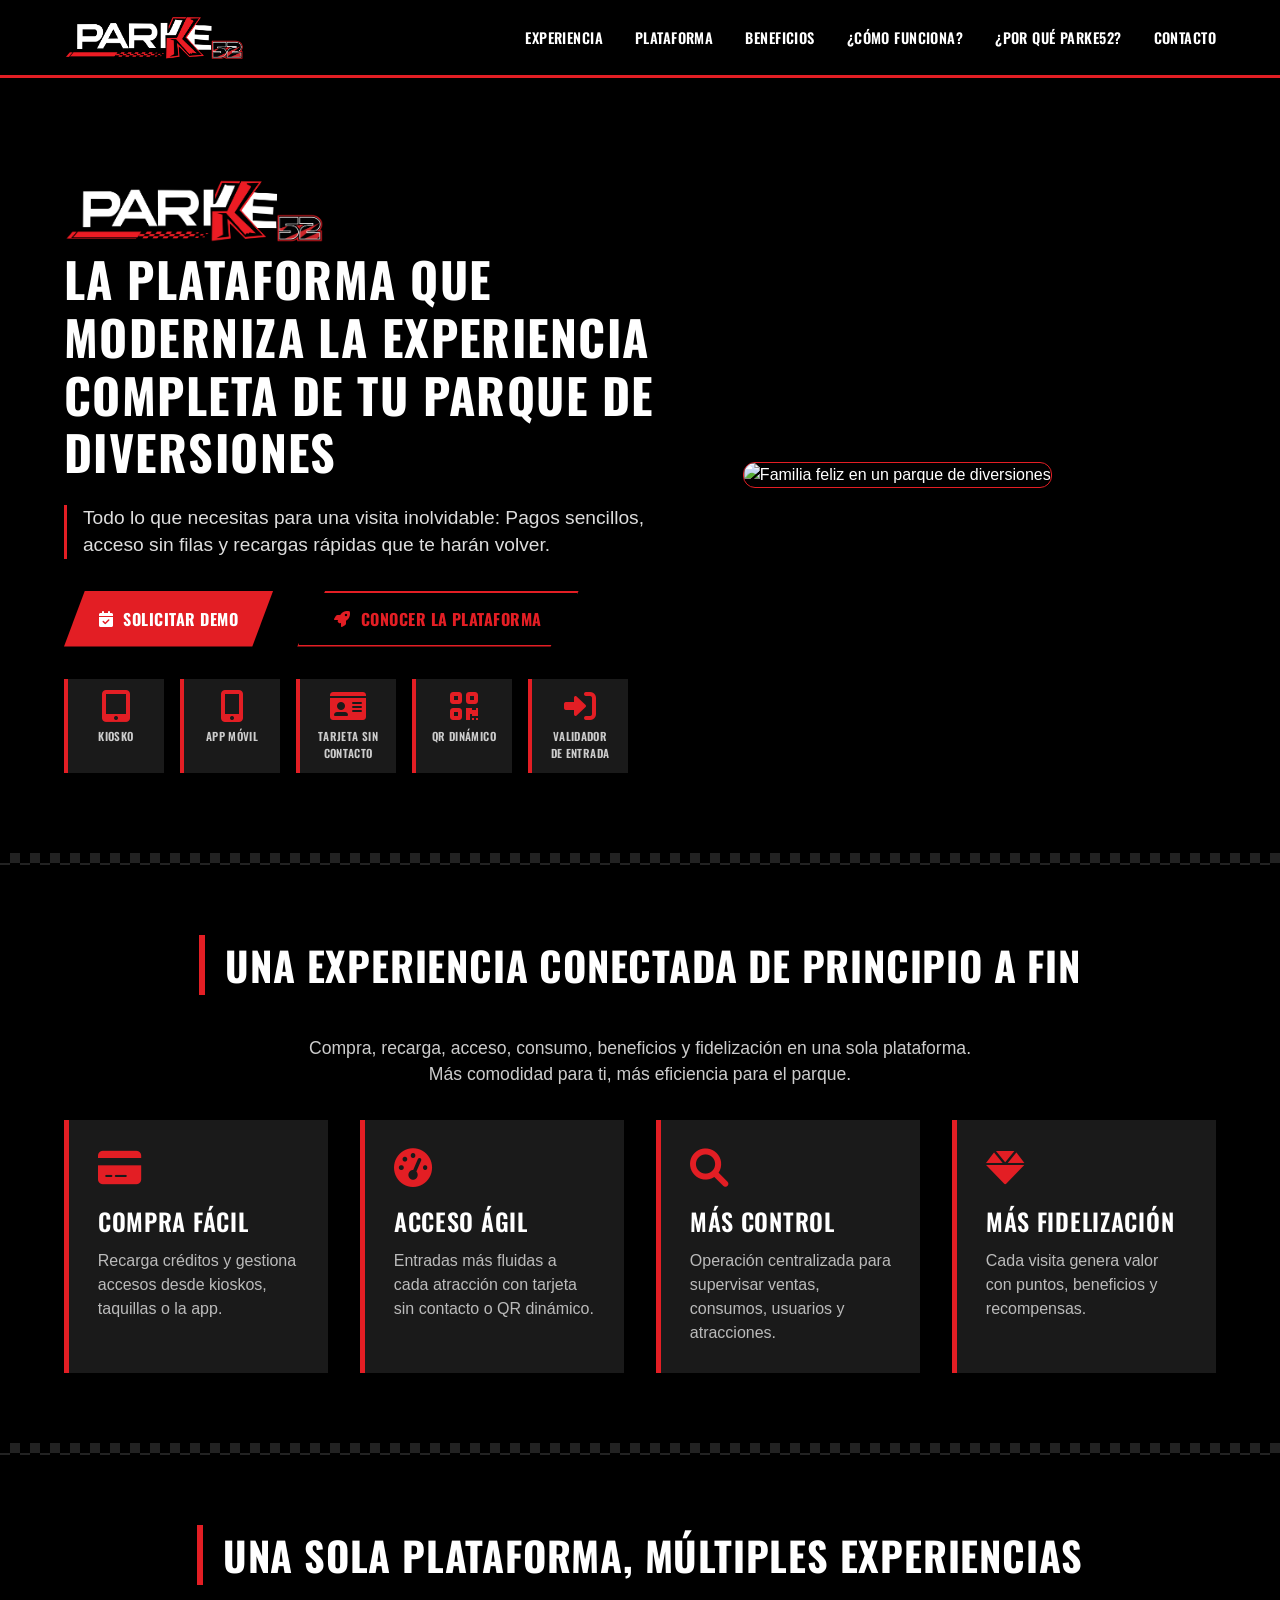
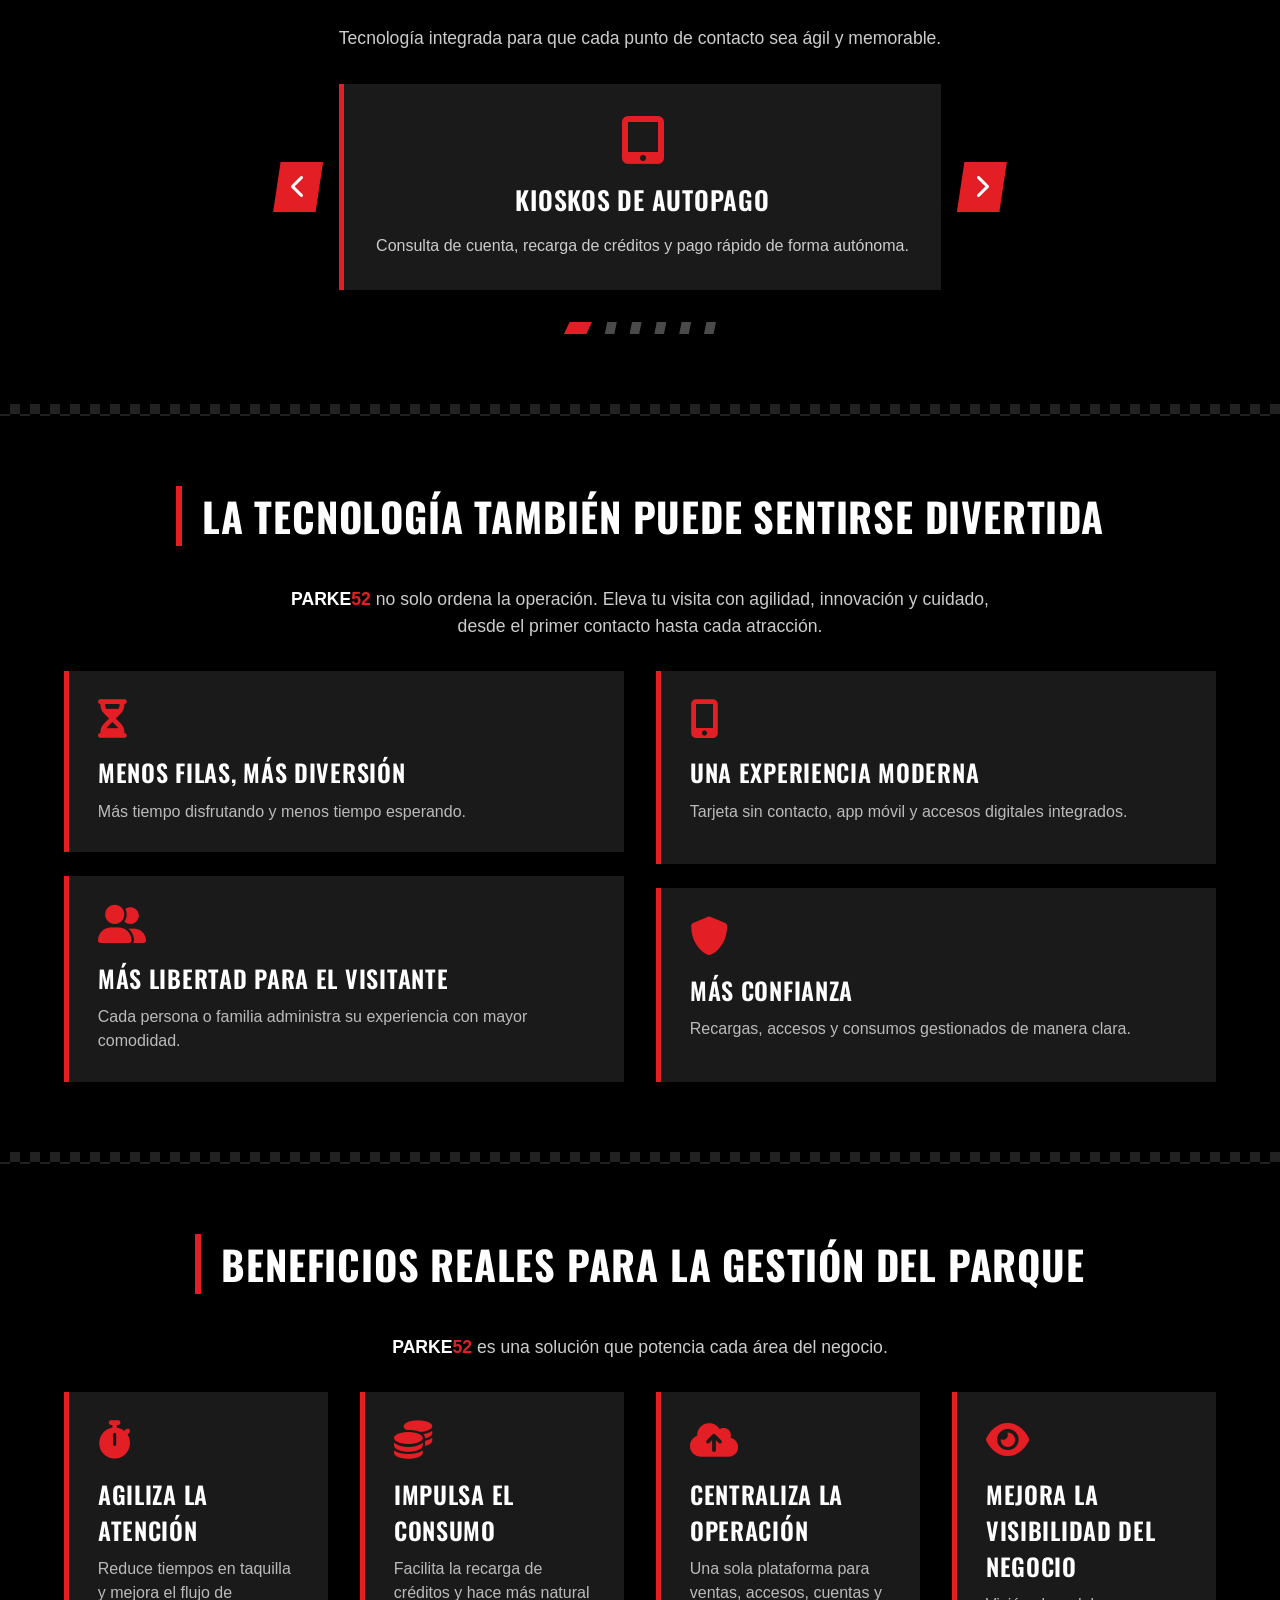
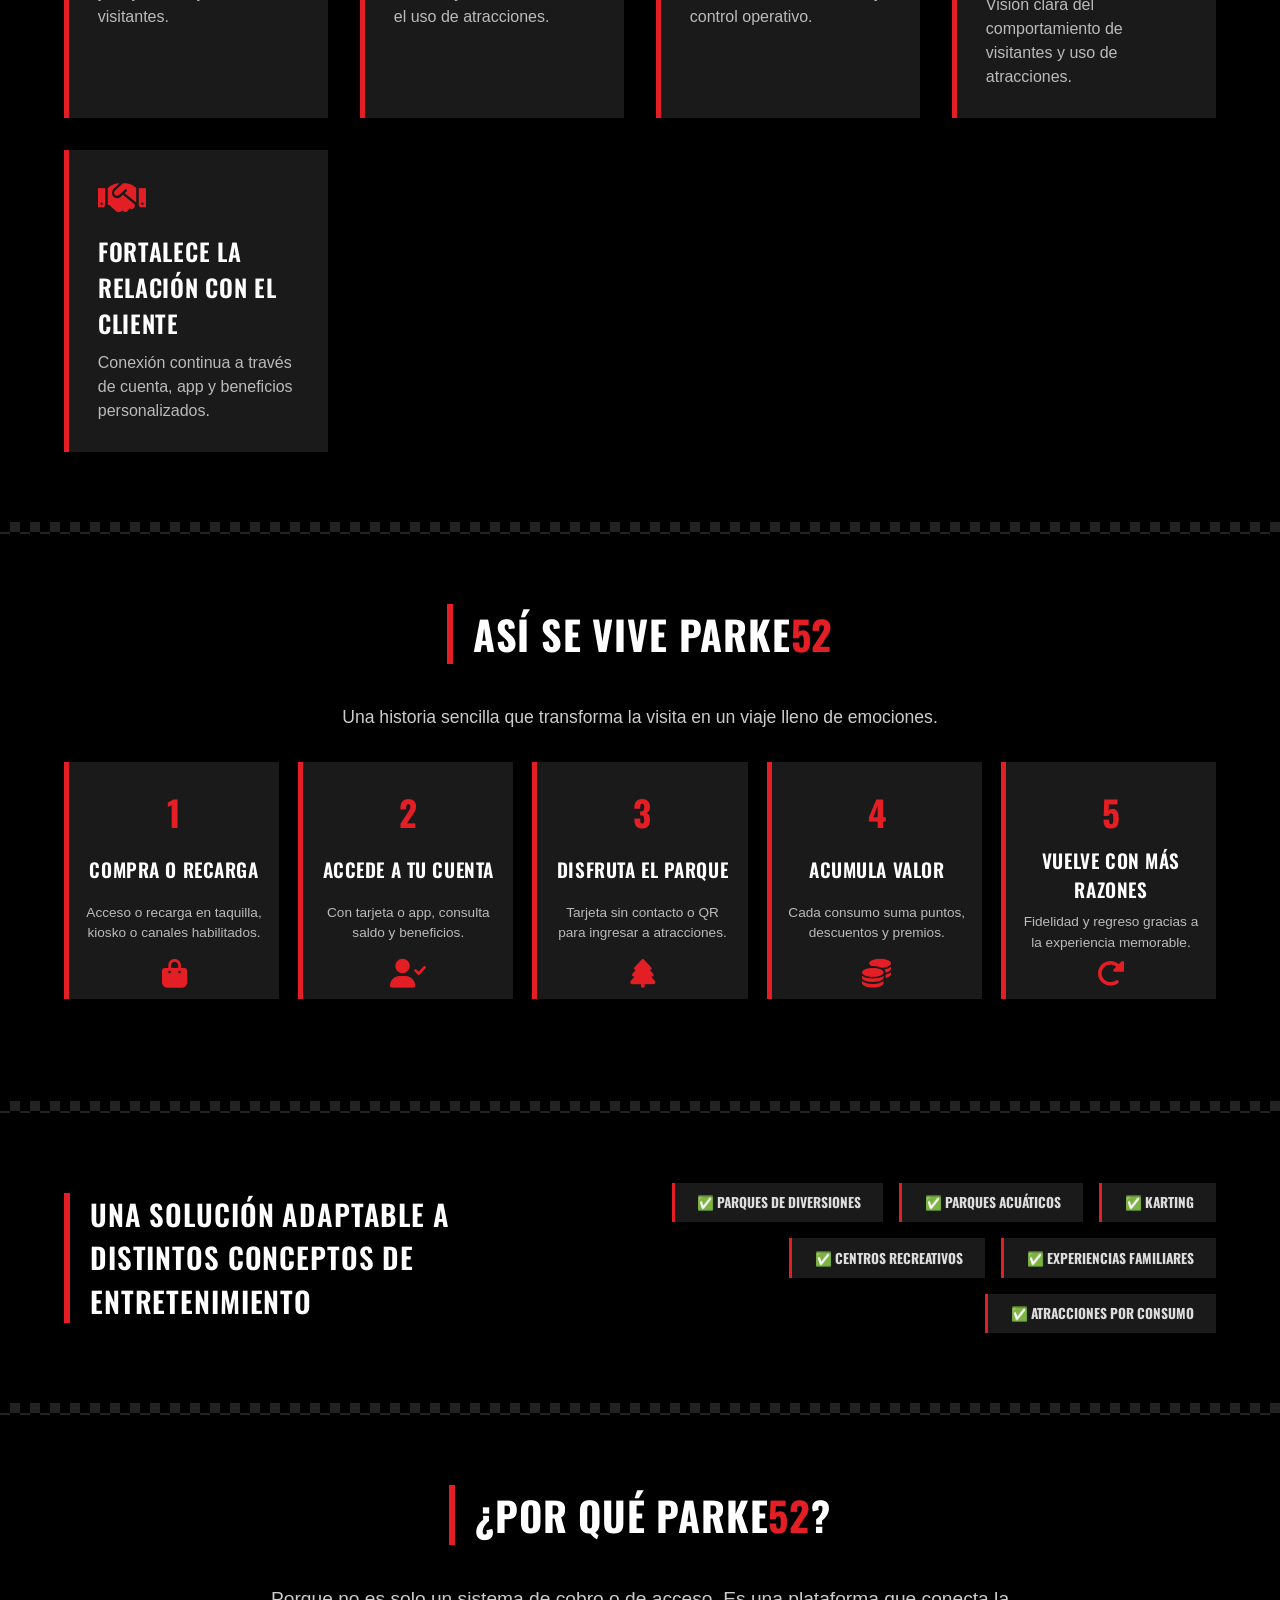
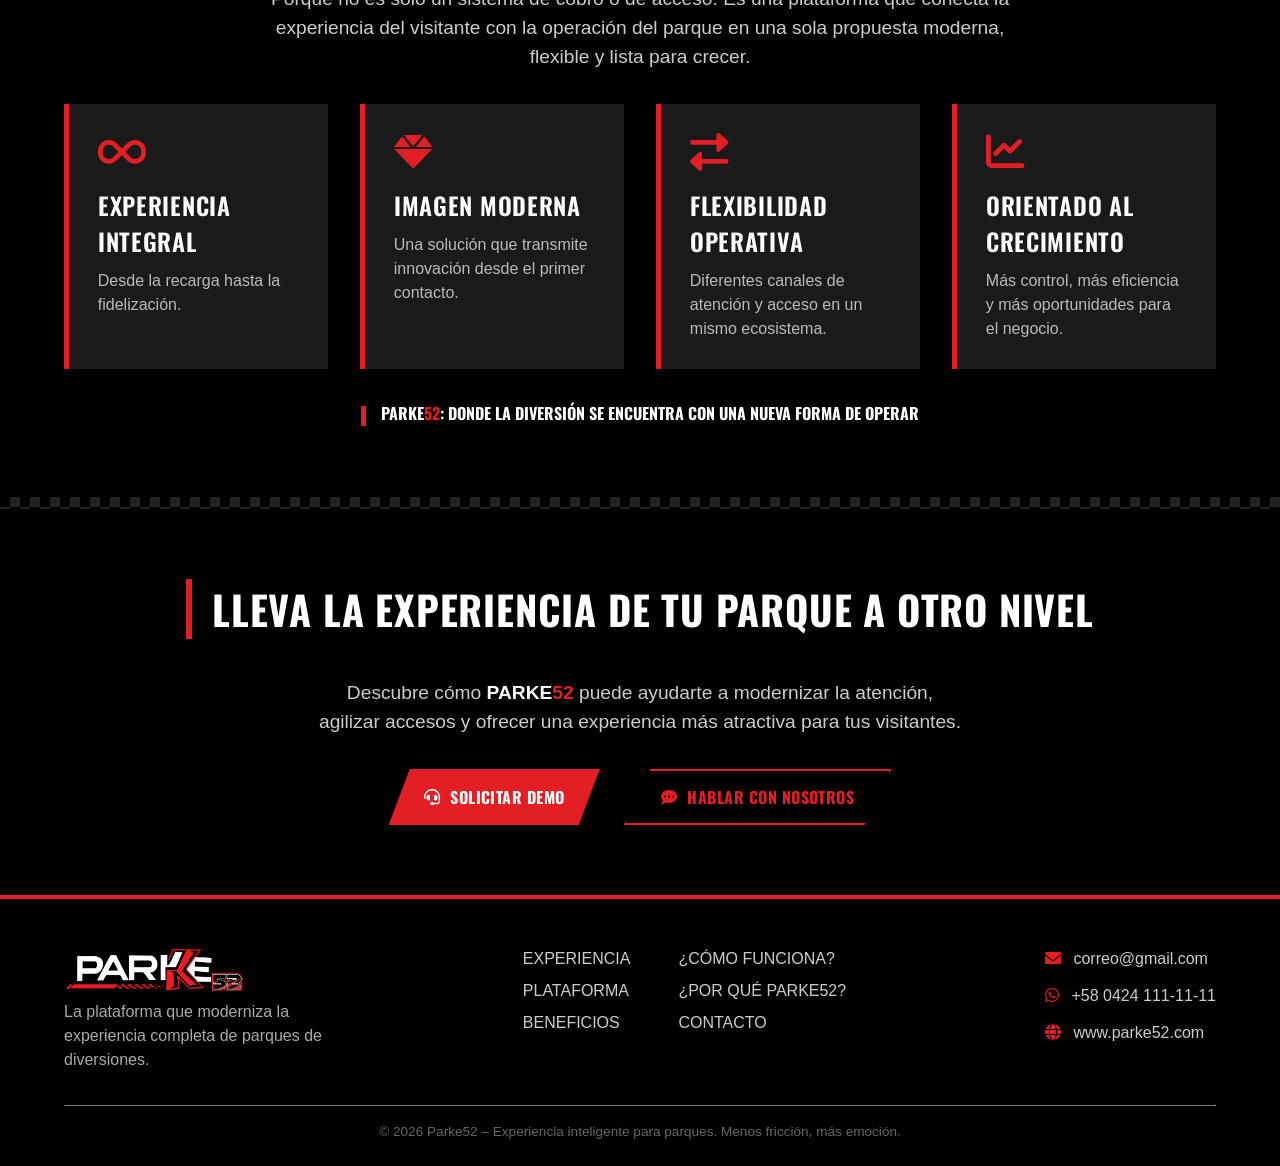
==== index.html @ 11f8de0b "Update index.html" ====
<!DOCTYPE html>
<html lang="es">
<head>
    <meta charset="UTF-8">
    <meta name="viewport" content="width=device-width, initial-scale=1.0, viewport-fit=cover">
    <title>Parke52 | La experiencia inteligente para parques de diversiones</title>
    <!-- Fuente cuadrada para títulos -->
    <link href="https://fonts.googleapis.com/css2?family=Oswald:wght@500;600;700&display=swap" rel="stylesheet">
    <style>
        /* ===== VARIABLES ===== */
        :root {
            --negro: #000000;
            --rojo-racing: #E31E24;
            --blanco: #FFFFFF;
            --gris-card: #1a1a1a;
            --bg-odd: #000000;
            --bg-even: #666666;
        }

        * {
            margin: 0;
            padding: 0;
            box-sizing: border-box;
        }

        body {
            font-family: 'Segoe UI', Roboto, Helvetica, Arial, sans-serif;
            background-color: var(--negro);
            color: var(--blanco);
            overflow-x: hidden;
            line-height: 1.5;
        }

        /* Títulos */
        h1, h2, h3, .section-title, .btn-primary, .btn-secondary, .nav-links a, .badge-icon p, .card-value h3, .tech-card h3, .step h3, .carousel-card h3, .brand-text, .adaptable-title-col h2, .footer-quote {
            font-family: 'Oswald', 'Impact', 'Haettenschweiler', 'Arial Black', sans-serif;
            font-weight: 600;
            text-transform: uppercase;
            letter-spacing: 0.03em;
        }

        .parke-white {
            color: var(--blanco);
            font-weight: bold;
        }
        .number-red {
            color: var(--rojo-racing);
            font-weight: bold;
        }

        /* HEADER */
        .header {
            position: sticky;
            top: 0;
            z-index: 1000;
            background: rgba(0,0,0,0.95);
            border-bottom: 3px solid var(--rojo-racing);
            padding: 15px 5%;
            transition: transform 0.3s ease;
        }
        .header-hidden {
            transform: translateY(-100%);
        }
        .nav-container {
            display: flex;
            justify-content: space-between;
            align-items: center;
            max-width: 1300px;
            margin: 0 auto;
            flex-wrap: wrap;
        }
        .logo-link img {
            height: 45px;
            width: auto;
            vertical-align: middle;
        }
        .nav-links {
            display: flex;
            gap: 2rem;
            flex-wrap: wrap;
        }
        .nav-links a {
            color: var(--blanco);
            text-decoration: none;
            font-weight: 600;
            font-size: 0.9rem;
            transition: color 0.2s;
        }
        .nav-links a:hover {
            color: var(--rojo-racing);
        }

        /* BOTONES */
        .btn-primary, .btn-secondary {
            display: inline-flex;
            align-items: center;
            gap: 10px;
            padding: 14px 35px;
            font-weight: bold;
            text-decoration: none;
            transition: 0.3s ease;
            cursor: pointer;
            border: none;
            font-size: 1rem;
            clip-path: polygon(10% 0%, 100% 0%, 90% 100%, 0% 100%);
        }
        .btn-primary {
            background-color: var(--rojo-racing);
            color: var(--blanco);
        }
        .btn-primary:hover {
            transform: scale(1.05);
            background-color: #ff2e35;
        }
        .btn-secondary {
            background: transparent;
            border: 2px solid var(--rojo-racing);
            color: var(--rojo-racing);
            clip-path: polygon(10% 0%, 100% 0%, 90% 100%, 0% 100%);
        }
        .btn-secondary:hover {
            background: rgba(227,30,36,0.2);
            transform: scale(1.05);
            color: var(--blanco);
        }

        /* HERO */
        .hero {
            background: radial-gradient(circle at 20% 30%, #0a0a0a, #000000);
            padding: 100px 5% 80px;
            position: relative;
        }
        .hero-grid {
            display: flex;
            flex-wrap: wrap;
            align-items: center;
            gap: 3rem;
            max-width: 1300px;
            margin: 0 auto;
        }
        .hero-left {
            flex: 1.2;
        }
        .hero-right {
            flex: 0.9;
        }
        .hero-right img {
            width: 100%;
            border-radius: 12px;
            border: 1px solid var(--rojo-racing);
            box-shadow: 0 15px 30px rgba(0,0,0,0.6);
        }
        .hero h1 {
            font-size: 3rem;
            font-weight: 700;
            line-height: 1.2;
            margin-bottom: 1.2rem;
        }
        .hero-title-img {
            max-width: 260px;
            height: auto;
            display: inline-block;
        }
        .hero-sub-container {
            display: flex;
            gap: 1rem;
            margin: 1.5rem 0;
        }
        .hero-sub-bar {
            width: 5px;
            background-color: var(--rojo-racing);
            border-radius: 0;
        }
        .hero-sub-text {
            font-size: 1.2rem;
            color: #dddddd;
            line-height: 1.4;
            max-width: 650px;
            font-family: 'Segoe UI', Roboto, sans-serif;
            text-transform: none;
        }
        .btn-group {
            display: flex;
            gap: 1.5rem;
            flex-wrap: wrap;
            margin-top: 2rem;
        }
        .hero-visual {
            display: flex;
            flex-wrap: wrap;
            gap: 1rem;
            margin-top: 2rem;
        }
        .badge-icon {
            background: var(--gris-card);
            border-left: 4px solid var(--rojo-racing);
            padding: 0.7rem 1rem;
            text-align: center;
            width: 100px;
            transition: 0.2s;
        }
        .badge-icon i {
            font-size: 2rem;
            color: var(--rojo-racing);
            margin-bottom: 0.4rem;
        }
        .badge-icon p {
            font-size: 0.7rem;
            font-weight: 600;
            color: #ccc;
        }
        .badge-icon:hover {
            transform: translateY(-4px);
            background: #222;
        }

        /* DIVISOR */
        .checker-divider {
            height: 12px;
            background-image: 
                linear-gradient(45deg, #222 25%, transparent 25%),
                linear-gradient(-45deg, #222 25%, transparent 25%),
                linear-gradient(45deg, transparent 75%, #222 75%),
                linear-gradient(-45deg, transparent 75%, #222 75%);
            background-size: 20px 20px;
            background-position: 0 0, 0 10px, 10px -10px, -10px 0px;
            background-color: #000;
        }

        /* SECCIONES */
        main > section {
            padding: 70px 5%;
            position: relative;
            transition: background 0.2s;
        }
        main > section:nth-child(odd) {
            background: var(--bg-odd);
        }
        main > section:nth-child(even) {
            background: var(--bg-even);
        }
        .hero {
            background: radial-gradient(circle at 20% 30%, #0a0a0a, #000000);
        }

        .container {
            max-width: 1200px;
            margin: 0 auto;
        }
        .title-wrapper {
            text-align: center;
            margin-bottom: 2rem;
        }
        .section-title {
            font-size: 2.5rem;
            font-weight: 700;
            letter-spacing: 0.02em;
            display: inline-block;
            border-left: 6px solid var(--rojo-racing);
            padding-left: 20px;
            margin-bottom: 0.5rem;
        }
        .section-sub {
            text-align: center;
            max-width: 700px;
            margin: 0 auto 2rem auto;
            font-size: 1.1rem;
            color: #ccc;
            font-family: 'Segoe UI', Roboto, sans-serif;
            text-transform: none;
        }

        /* CARDS */
        .card-value, .tech-card, .step, .carousel-card {
            background: var(--gris-card);
            border-left: 5px solid var(--rojo-racing);
            padding: 1.8rem;
            transition: 0.2s ease;
            height: 100%;
        }
        .card-value:hover, .tech-card:hover, .step:hover, .carousel-card:hover {
            background: #252525;
            transform: translateY(-5px);
        }
        .grid-4, .grid-benefits {
            display: grid;
            grid-template-columns: repeat(auto-fit, minmax(250px, 1fr));
            gap: 2rem;
        }
        .card-value i, .tech-card i {
            font-size: 2.4rem;
            color: var(--rojo-racing);
            margin-bottom: 1rem;
        }
        .card-value h3, .tech-card h3 {
            font-size: 1.5rem;
            margin-bottom: 0.6rem;
        }
        .card-value p, .tech-card p {
            color: #bbbbbb;
            font-family: 'Segoe UI', Roboto, sans-serif;
            text-transform: none;
        }

        /* CARRUSEL */
        .carousel-container {
            display: flex;
            align-items: center;
            justify-content: center;
            gap: 1rem;
            flex-wrap: wrap;
        }
        .carousel-card {
            max-width: 700px;
            min-width: 320px;
            text-align: center;
            background: var(--gris-card);
            border-left: 5px solid var(--rojo-racing);
            padding: 2rem;
            border-radius: 0;
        }
        .carousel-card i {
            font-size: 3rem;
            color: var(--rojo-racing);
            margin-bottom: 1rem;
        }
        .carousel-card h3 {
            font-size: 1.6rem;
            margin-bottom: 1rem;
        }
        .carousel-card p {
            font-family: 'Segoe UI', Roboto, sans-serif;
            text-transform: none;
            color: #ccc;
            margin-top: 0.5rem;
        }
        .carousel-btn {
            background: var(--rojo-racing);
            border: none;
            width: 50px;
            height: 50px;
            color: white;
            font-size: 1.5rem;
            cursor: pointer;
            clip-path: polygon(15% 0%, 100% 0%, 85% 100%, 0% 100%);
            transition: 0.2s;
        }
        .carousel-btn:hover {
            background: #ff2e35;
            transform: scale(1.05);
        }
        .carousel-dots {
            display: flex;
            justify-content: center;
            gap: 0.8rem;
            margin-top: 2rem;
        }
        .dot {
            width: 12px;
            height: 12px;
            background: #4a4a4a;
            border-radius: 0;
            clip-path: polygon(20% 0%, 100% 0%, 80% 100%, 0% 100%);
            cursor: pointer;
        }
        .dot.active {
            background: var(--rojo-racing);
            width: 28px;
        }

        .tech-grid {
            display: flex;
            flex-wrap: wrap;
            gap: 2rem;
            justify-content: center;
        }
        .tech-col {
            flex: 1;
            min-width: 240px;
            display: flex;
            flex-direction: column;
            gap: 1.5rem;
        }

        /* ESTILOS PARA LOS PASOS (separación entre texto e ícono) */
        .steps {
            display: grid;
            grid-template-columns: repeat(5, 1fr);
            gap: 1.2rem;
            margin: 2rem 0;
        }
        .step {
            text-align: center;
            padding: 1.5rem 1rem;
            display: flex;
            flex-direction: column;
            justify-content: space-between;
            border-left: 5px solid var(--rojo-racing);
        }
        .step-num {
            font-size: 2.2rem;
            font-weight: 800;
            color: var(--rojo-racing);
            font-family: 'Oswald', Impact, sans-serif;
        }
        .step h3 {
            font-size: 1.2rem;
            margin: 0.5rem 0;
        }
        .step p {
            font-size: 0.85rem;
            color: #bbb;
            font-family: 'Segoe UI', Roboto, sans-serif;
            text-transform: none;
            margin-bottom: 0.75rem; /* separación del texto con el ícono */
        }
        .step i {
            font-size: 1.8rem;
            color: var(--rojo-racing);
            margin-top: 0.5rem; /* espacio adicional respecto al párrafo */
        }

        /* ADAPTABLE DOS COLUMNAS */
        .adaptable-two-columns {
            display: flex;
            flex-wrap: wrap;
            align-items: center;
            justify-content: space-between;
            gap: 2rem;
        }
        .adaptable-title-col {
            flex: 1;
            text-align: left;
        }
        .adaptable-title-col h2 {
            font-size: 1.8rem;
            border-left: 6px solid var(--rojo-racing);
            padding-left: 20px;
            margin: 0;
        }
        .adaptable-badges-col {
            flex: 1.5;
            display: flex;
            justify-content: flex-end;
        }
        .badge-list {
            display: flex;
            flex-wrap: wrap;
            gap: 1rem;
            justify-content: flex-end;
        }
        .badge-type {
            background: var(--gris-card);
            padding: 0.6rem 1.4rem;
            font-weight: bold;
            color: #ddd;
            border-left: 3px solid var(--rojo-racing);
            font-size: 0.85rem;
            font-family: 'Oswald', Impact, sans-serif;
        }

        /* FOOTER */
        .footer {
            background: #000000;
            border-top: 4px solid var(--rojo-racing);
            padding: 3rem 5% 1.5rem;
        }
        .footer-grid {
            display: flex;
            flex-wrap: wrap;
            justify-content: space-between;
            gap: 2rem;
            max-width: 1200px;
            margin: 0 auto;
        }
        .footer-links-columns {
            display: flex;
            gap: 3rem;
        }
        .footer-links-col a {
            color: #ccc;
            text-decoration: none;
            display: block;
            margin-bottom: 0.5rem;
            font-weight: 500;
            font-family: 'Segoe UI', Roboto, sans-serif;
        }
        .footer-links-col a:hover {
            color: var(--rojo-racing);
        }
        .footer-contact p {
            margin-bottom: 0.8rem;
            color: #ccc;
            font-family: 'Segoe UI', Roboto, sans-serif;
        }
        .footer-contact i {
            color: var(--rojo-racing);
            margin-right: 8px;
        }
        hr {
            border-color: #2a2a2a;
            margin: 2rem 0 1rem;
        }

        /* ===== RESPONSIVE MÓVIL: CENTRADO Y SIN BORDES PEGADOS ===== */
        @media (max-width: 768px) {
            body {
                overflow-x: hidden;
            }
            .container {
                width: 100%;
                padding: 0 1rem;
            }
            .hero-grid {
                flex-direction: column;
                text-align: center;
            }
            .hero-left {
                width: 100%;
                text-align: center;
            }
            .hero-right {
                width: 100%;
                display: flex;
                justify-content: center;
            }
            .hero-right img {
                max-width: 90%;
                margin: 0 auto;
            }
            .hero-visual {
                justify-content: center;
            }
            .hero-sub-container {
                justify-content: center;
            }
            .hero-sub-text {
                text-align: left;
                margin: 0 auto;
            }
            .btn-group {
                justify-content: center;
            }
            .grid-4, .grid-benefits, .tech-grid {
                grid-template-columns: 1fr;
                justify-items: center;
            }
            .card-value, .tech-card, .step {
                width: 100%;
                max-width: 350px;
                margin: 0 auto;
            }
            .carousel-container {
                flex-direction: column;
                align-items: center;
            }
            .carousel-card {
                min-width: 280px;
                width: 100%;
                margin: 0 auto;
            }
            .carousel-btn {
                margin: 0.5rem;
            }
            .steps {
                grid-template-columns: repeat(2, 1fr);
                gap: 1rem;
                justify-items: center;
            }
            .step {
                width: 100%;
                max-width: 280px;
            }
            .adaptable-two-columns {
                flex-direction: column;
                text-align: center;
            }
            .adaptable-title-col {
                text-align: center;
            }
            .adaptable-title-col h2 {
                border-left: none;
                border-top: 4px solid var(--rojo-racing);
                padding-left: 0;
                padding-top: 15px;
            }
            .adaptable-badges-col {
                justify-content: center;
                width: 100%;
            }
            .badge-list {
                justify-content: center;
            }
            .footer-grid {
                flex-direction: column;
                align-items: center;
                text-align: center;
            }
            .footer-links-columns {
                justify-content: center;
                flex-wrap: wrap;
                gap: 1.5rem;
            }
            .section-title {
                font-size: 1.8rem;
                border-left: 4px solid var(--rojo-racing);
                padding-left: 12px;
            }
            .hero h1 {
                font-size: 1.8rem;
            }
            .hero-title-img {
                max-width: 180px;
            }
            .badge-icon {
                width: 90px;
            }
            .btn-primary, .btn-secondary {
                padding: 10px 20px;
                font-size: 0.9rem;
            }
            .card-value, .tech-card {
                margin-left: auto;
                margin-right: auto;
            }
            .tech-col {
                align-items: center;
            }
        }

        @media (max-width: 500px) {
            .steps {
                grid-template-columns: 1fr;
            }
            .step {
                max-width: 300px;
            }
        }
    </style>
    <link rel="stylesheet" href="https://cdnjs.cloudflare.com/ajax/libs/font-awesome/6.0.0-beta3/css/all.min.css">
</head>
<body>
    <header class="header" id="main-header">
        <div class="nav-container">
            <a href="#hero-top" class="logo-link">
                <img src="logo.png" alt="Parke52">
            </a>
            <div class="nav-links">
                <a href="#experiencia-conectada">EXPERIENCIA</a>
                <a href="#plataforma">PLATAFORMA</a>
                <a href="#beneficios-gestion">BENEFICIOS</a>
                <a href="#recorrido">¿CÓMO FUNCIONA?</a>
                <a href="#diferenciadores">¿POR QUÉ PARKE52?</a>
                <a href="#contacto-footer">CONTACTO</a>
            </div>
        </div>
    </header>

    <main>
        <!-- HERO -->
        <section id="hero-top" class="hero">
            <div class="hero-grid">
                <div class="hero-left">
                    <div class="hero-text">
                        <h1>
                            <img src="logo.png" alt="Parke52" class="hero-title-img"><br>
                            LA PLATAFORMA QUE MODERNIZA LA EXPERIENCIA COMPLETA DE TU PARQUE DE DIVERSIONES
                        </h1>
                        <div class="hero-sub-container">
                            <div class="hero-sub-bar"></div>
                            <div class="hero-sub-text">
                                Todo lo que necesitas para una visita inolvidable: Pagos sencillos, acceso sin filas y recargas rápidas que te harán volver.
                            </div>
                        </div>
                        <div class="btn-group">
                            <a href="#contacto-footer" class="btn-primary"><i class="fas fa-calendar-check"></i> SOLICITAR DEMO</a>
                            <a href="#plataforma" class="btn-secondary"><i class="fas fa-rocket"></i> CONOCER LA PLATAFORMA</a>
                        </div>
                    </div>
                    <div class="hero-visual">
                        <div class="badge-icon"><i class="fas fa-tablet-alt"></i><p>KIOSKO</p></div>
                        <div class="badge-icon"><i class="fas fa-mobile-alt"></i><p>APP MÓVIL</p></div>
                        <div class="badge-icon"><i class="fas fa-id-card"></i><p>TARJETA SIN CONTACTO</p></div>
                        <div class="badge-icon"><i class="fas fa-qrcode"></i><p>QR DINÁMICO</p></div>
                        <div class="badge-icon"><i class="fas fa-sign-in-alt"></i><p>VALIDADOR DE ENTRADA</p></div>
                    </div>
                </div>
                <div class="hero-right">
                    <img src="parque.png" alt="Familia feliz en un parque de diversiones" loading="lazy">
                </div>
            </div>
        </section>

        <div class="checker-divider"></div>

        <!-- EXPERIENCIA CONECTADA -->
        <section id="experiencia-conectada">
            <div class="container">
                <div class="title-wrapper">
                    <h2 class="section-title">UNA EXPERIENCIA CONECTADA DE PRINCIPIO A FIN</h2>
                </div>
                <p class="section-sub">
                    Compra, recarga, acceso, consumo, beneficios y fidelización en una sola plataforma. Más comodidad para ti, más eficiencia para el parque.
                </p>
                <div class="grid-4">
                    <div class="card-value"><i class="fas fa-credit-card"></i><h3>COMPRA FÁCIL</h3><p>Recarga créditos y gestiona accesos desde kioskos, taquillas o la app.</p></div>
                    <div class="card-value"><i class="fas fa-tachometer-alt"></i><h3>ACCESO ÁGIL</h3><p>Entradas más fluidas a cada atracción con tarjeta sin contacto o QR dinámico.</p></div>
                    <div class="card-value"><i class="fas fa-search"></i><h3>MÁS CONTROL</h3><p>Operación centralizada para supervisar ventas, consumos, usuarios y atracciones.</p></div>
                    <div class="card-value"><i class="fas fa-gem"></i><h3>MÁS FIDELIZACIÓN</h3><p>Cada visita genera valor con puntos, beneficios y recompensas.</p></div>
                </div>
            </div>
        </section>

        <div class="checker-divider"></div>

        <!-- PLATAFORMA (carrusel) -->
        <section id="plataforma">
            <div class="container">
                <div class="title-wrapper">
                    <h2 class="section-title">UNA SOLA PLATAFORMA, MÚLTIPLES EXPERIENCIAS</h2>
                </div>
                <p class="section-sub">Tecnología integrada para que cada punto de contacto sea ágil y memorable.</p>
                <div id="carousel-wrapper">
                    <div class="carousel-container">
                        <button class="carousel-btn" id="prevBtn"><i class="fas fa-chevron-left"></i></button>
                        <div id="carousel-card" class="carousel-card"></div>
                        <button class="carousel-btn" id="nextBtn"><i class="fas fa-chevron-right"></i></button>
                    </div>
                    <div class="carousel-dots" id="carousel-dots"></div>
                </div>
            </div>
        </section>

        <div class="checker-divider"></div>

        <!-- TECNOLOGÍA DIVERTIDA -->
        <section>
            <div class="container">
                <div class="title-wrapper">
                    <h2 class="section-title">LA TECNOLOGÍA TAMBIÉN PUEDE SENTIRSE DIVERTIDA</h2>
                </div>
                <p class="section-sub">
                    <strong><span class="parke-white">PARKE</span><span class="number-red">52</span></strong> no solo ordena la operación. Eleva tu visita con agilidad, innovación y cuidado, desde el primer contacto hasta cada atracción.
                </p>
                <div class="tech-grid">
                    <div class="tech-col">
                        <div class="tech-card">
                            <i class="fas fa-hourglass-half fa-2x"></i>
                            <h3>MENOS FILAS, MÁS DIVERSIÓN</h3>
                            <p>Más tiempo disfrutando y menos tiempo esperando.</p>
                        </div>
                        <div class="tech-card">
                            <i class="fas fa-user-friends fa-2x"></i>
                            <h3>MÁS LIBERTAD PARA EL VISITANTE</h3>
                            <p>Cada persona o familia administra su experiencia con mayor comodidad.</p>
                        </div>
                    </div>
                    <div class="tech-col">
                        <div class="tech-card">
                            <i class="fas fa-mobile-alt fa-2x"></i>
                            <h3>UNA EXPERIENCIA MODERNA</h3>
                            <p>Tarjeta sin contacto, app móvil y accesos digitales integrados.</p>
                        </div>
                        <div class="tech-card">
                            <i class="fas fa-shield-alt fa-2x"></i>
                            <h3>MÁS CONFIANZA</h3>
                            <p>Recargas, accesos y consumos gestionados de manera clara.</p>
                        </div>
                    </div>
                </div>
            </div>
        </section>

        <div class="checker-divider"></div>

        <!-- BENEFICIOS REALES -->
        <section id="beneficios-gestion">
            <div class="container">
                <div class="title-wrapper">
                    <h2 class="section-title">BENEFICIOS REALES PARA LA GESTIÓN DEL PARQUE</h2>
                </div>
                <p class="section-sub">
                    <strong><span class="parke-white">PARKE</span><span class="number-red">52</span></strong> es una solución que potencia cada área del negocio.
                </p>
                <div class="grid-benefits" style="grid-template-columns: repeat(auto-fit, minmax(210px,1fr));">
                    <div class="card-value"><i class="fas fa-stopwatch"></i><h3>AGILIZA LA ATENCIÓN</h3><p>Reduce tiempos en taquilla y mejora el flujo de visitantes.</p></div>
                    <div class="card-value"><i class="fas fa-coins"></i><h3>IMPULSA EL CONSUMO</h3><p>Facilita la recarga de créditos y hace más natural el uso de atracciones.</p></div>
                    <div class="card-value"><i class="fas fa-cloud-upload-alt"></i><h3>CENTRALIZA LA OPERACIÓN</h3><p>Una sola plataforma para ventas, accesos, cuentas y control operativo.</p></div>
                    <div class="card-value"><i class="fas fa-eye"></i><h3>MEJORA LA VISIBILIDAD DEL NEGOCIO</h3><p>Visión clara del comportamiento de visitantes y uso de atracciones.</p></div>
                    <div class="card-value"><i class="fas fa-handshake"></i><h3>FORTALECE LA RELACIÓN CON EL CLIENTE</h3><p>Conexión continua a través de cuenta, app y beneficios personalizados.</p></div>
                </div>
            </div>
        </section>

        <div class="checker-divider"></div>

        <!-- RECORRIDO (PASOS) con separación entre texto e ícono -->
        <section id="recorrido">
            <div class="container">
                <div class="title-wrapper">
                    <h2 class="section-title">ASÍ SE VIVE <span class="parke-white">PARKE</span><span class="number-red">52</span></h2>
                </div>
                <p class="section-sub">Una historia sencilla que transforma la visita en un viaje lleno de emociones.</p>
                <div class="steps">
                    <div class="step"><div class="step-num">1</div><h3>COMPRA O RECARGA</h3><p>Acceso o recarga en taquilla, kiosko o canales habilitados.</p><i class="fas fa-shopping-bag fa-lg"></i></div>
                    <div class="step"><div class="step-num">2</div><h3>ACCEDE A TU CUENTA</h3><p>Con tarjeta o app, consulta saldo y beneficios.</p><i class="fas fa-user-check fa-lg"></i></div>
                    <div class="step"><div class="step-num">3</div><h3>DISFRUTA EL PARQUE</h3><p>Tarjeta sin contacto o QR para ingresar a atracciones.</p><i class="fas fa-tree fa-lg"></i></div>
                    <div class="step"><div class="step-num">4</div><h3>ACUMULA VALOR</h3><p>Cada consumo suma puntos, descuentos y premios.</p><i class="fas fa-coins fa-lg"></i></div>
                    <div class="step"><div class="step-num">5</div><h3>VUELVE CON MÁS RAZONES</h3><p>Fidelidad y regreso gracias a la experiencia memorable.</p><i class="fas fa-redo-alt fa-lg"></i></div>
                </div>
            </div>
        </section>

        <div class="checker-divider"></div>

        <!-- ADAPTABLE DOS COLUMNAS -->
        <section>
            <div class="container adaptable-two-columns">
                <div class="adaptable-title-col">
                    <h2>UNA SOLUCIÓN ADAPTABLE A DISTINTOS CONCEPTOS DE ENTRETENIMIENTO</h2>
                </div>
                <div class="adaptable-badges-col">
                    <div class="badge-list">
                        <span class="badge-type">✅ PARQUES DE DIVERSIONES</span>
                        <span class="badge-type">✅ PARQUES ACUÁTICOS</span>
                        <span class="badge-type">✅ KARTING</span>
                        <span class="badge-type">✅ CENTROS RECREATIVOS</span>
                        <span class="badge-type">✅ EXPERIENCIAS FAMILIARES</span>
                        <span class="badge-type">✅ ATRACCIONES POR CONSUMO</span>
                    </div>
                </div>
            </div>
        </section>

        <div class="checker-divider"></div>

        <!-- DIFERENCIADORES -->
        <section id="diferenciadores">
            <div class="container">
                <div class="title-wrapper">
                    <h2 class="section-title">¿POR QUÉ <span class="parke-white">PARKE</span><span class="number-red">52</span>?</h2>
                </div>
                <p style="text-align: center; max-width: 780px; margin: 0 auto 2rem auto; font-size: 1.2rem; color:#ccc; font-family: 'Segoe UI', Roboto, sans-serif;">Porque no es solo un sistema de cobro o de acceso. Es una plataforma que conecta la experiencia del visitante con la operación del parque en una sola propuesta moderna, flexible y lista para crecer.</p>
                <div class="grid-4">
                    <div class="card-value"><i class="fas fa-infinity"></i><h3>EXPERIENCIA INTEGRAL</h3><p>Desde la recarga hasta la fidelización.</p></div>
                    <div class="card-value"><i class="fas fa-gem"></i><h3>IMAGEN MODERNA</h3><p>Una solución que transmite innovación desde el primer contacto.</p></div>
                    <div class="card-value"><i class="fas fa-exchange-alt"></i><h3>FLEXIBILIDAD OPERATIVA</h3><p>Diferentes canales de atención y acceso en un mismo ecosistema.</p></div>
                    <div class="card-value"><i class="fas fa-chart-line"></i><h3>ORIENTADO AL CRECIMIENTO</h3><p>Más control, más eficiencia y más oportunidades para el negocio.</p></div>
                </div>
                <div style="text-align: center; margin-top: 2rem;">
                    <span style="display: inline-block; width: 5px; height: 20px; background: var(--rojo-racing); vertical-align: middle;"></span>
                    <span style="margin-left: 10px; font-weight: bold; font-family: 'Oswald', Impact, sans-serif;"><span class="parke-white">PARKE</span><span class="number-red">52</span>: DONDE LA DIVERSIÓN SE ENCUENTRA CON UNA NUEVA FORMA DE OPERAR</span>
                </div>
            </div>
        </section>

        <div class="checker-divider"></div>

        <!-- CTA FINAL -->
        <section id="demo">
            <div class="container" style="text-align: center;">
                <div class="title-wrapper">
                    <h2 class="section-title">LLeva la experiencia de tu parque a otro nivel</h2>
                </div>
                <p style="max-width: 650px; margin: 0 auto 2rem auto; font-size: 1.2rem; color:#ccc; font-family: 'Segoe UI', Roboto, sans-serif;">
                    Descubre cómo <strong><span class="parke-white">PARKE</span><span class="number-red">52</span></strong> puede ayudarte a modernizar la atención, agilizar accesos y ofrecer una experiencia más atractiva para tus visitantes.
                </p>
                <div class="btn-group" style="justify-content: center;">
                    <a href="#contacto-footer" class="btn-primary"><i class="fas fa-headset"></i> SOLICITAR DEMO</a>
                    <a href="#contacto-footer" class="btn-secondary"><i class="fas fa-comment-dots"></i> HABLAR CON NOSOTROS</a>
                </div>
            </div>
        </section>

        <footer class="footer" id="contacto-footer">
            <div class="footer-grid">
                <div>
                    <a href="#hero-top" class="logo-link">
                        <img src="logo.png" alt="Parke52" style="height: 45px;">
                    </a>
                    <p style="max-width: 260px; margin-top: 0.5rem; color:#aaa;">La plataforma que moderniza la experiencia completa de parques de diversiones.</p>
                </div>
                <div class="footer-links-columns">
                    <div class="footer-links-col">
                        <a href="#experiencia-conectada">EXPERIENCIA</a>
                        <a href="#plataforma">PLATAFORMA</a>
                        <a href="#beneficios-gestion">BENEFICIOS</a>
                    </div>
                    <div class="footer-links-col">
                        <a href="#recorrido">¿CÓMO FUNCIONA?</a>
                        <a href="#diferenciadores">¿POR QUÉ PARKE52?</a>
                        <a href="#contacto-footer">CONTACTO</a>
                    </div>
                </div>
                <div class="footer-contact">
                    <p><i class="fas fa-envelope"></i> correo@gmail.com</p>
                    <p><i class="fab fa-whatsapp"></i> +58 0424 111-11-11</p>
                    <p><i class="fas fa-globe"></i> www.parke52.com</p>
                </div>
            </div>
            <hr>
            <p style="text-align: center; font-size: 0.85rem; color:#666;">© 2026 Parke52 – Experiencia inteligente para parques. Menos fricción, más emoción.</p>
        </footer>
    </main>

    <script>
        // Header auto-hide
        let lastScrollTop = 0;
        const header = document.getElementById('main-header');
        const scrollThreshold = 50;
        window.addEventListener('scroll', () => {
            const currentScroll = window.pageYOffset || document.documentElement.scrollTop;
            if (currentScroll > lastScrollTop && currentScroll > scrollThreshold) {
                header.classList.add('header-hidden');
            } else if (currentScroll < lastScrollTop || currentScroll <= 10) {
                header.classList.remove('header-hidden');
            }
            lastScrollTop = currentScroll <= 0 ? 0 : currentScroll;
        });

        // Carrusel
        const modules = [
            { icon: "fas fa-tablet-alt", title: "KIOSKOS DE AUTOPAGO", text: "Consulta de cuenta, recarga de créditos y pago rápido de forma autónoma." },
            { icon: "fas fa-store", title: "VENTA ASISTIDA EN TAQUILLA", text: "Herramienta ágil para vender, recargar y asociar tarjetas con soporte en sitio." },
            { icon: "fas fa-qrcode", title: "ACCESO INTELIGENTE A ATRACCIONES", text: "Validación rápida, segura y ordenada, reduciendo tiempos de espera." },
            { icon: "fas fa-mobile-alt", title: "APP MÓVIL PARA VISITANTES", text: "Saldo, beneficios y generación de accesos directamente desde el teléfono." },
            { icon: "fas fa-id-card", title: "TARJETA SIN CONTACTO Y QR", text: "Libertad de movimiento dentro del parque con tarjeta o QR dinámico desde la app." },
            { icon: "fas fa-star-of-life", title: "PROGRAMA DE PUNTOS Y BENEFICIOS", text: "Cada visita suma recompensas, descuentos y experiencias especiales." }
        ];
        let currentIndex = 0;
        let autoSlideInterval = null;
        const AUTO_SLIDE_DELAY = 6000;
        const carouselCard = document.getElementById('carousel-card');
        const prevBtn = document.getElementById('prevBtn');
        const nextBtn = document.getElementById('nextBtn');
        const dotsContainer = document.getElementById('carousel-dots');

        function renderCard() {
            const module = modules[currentIndex];
            carouselCard.innerHTML = `<i class="${module.icon}"></i><h3>${module.title}</h3><p>${module.text}</p>`;
            const dots = document.querySelectorAll('.dot');
            dots.forEach((dot, idx) => { if (idx === currentIndex) dot.classList.add('active'); else dot.classList.remove('active'); });
        }
        function createDots() {
            dotsContainer.innerHTML = '';
            modules.forEach((_, idx) => {
                const dot = document.createElement('div');
                dot.classList.add('dot');
                if (idx === currentIndex) dot.classList.add('active');
                dot.addEventListener('click', () => { currentIndex = idx; renderCard(); resetAutoSlide(); });
                dotsContainer.appendChild(dot);
            });
        }
        function nextModule() { currentIndex = (currentIndex + 1) % modules.length; renderCard(); resetAutoSlide(); }
        function prevModule() { currentIndex = (currentIndex - 1 + modules.length) % modules.length; renderCard(); resetAutoSlide(); }
        function startAutoSlide() { if (autoSlideInterval) clearInterval(autoSlideInterval); autoSlideInterval = setInterval(() => { nextModule(); }, AUTO_SLIDE_DELAY); }
        function resetAutoSlide() { if (autoSlideInterval) { clearInterval(autoSlideInterval); startAutoSlide(); } }
        if(prevBtn && nextBtn) {
            prevBtn.addEventListener('click', prevModule);
            nextBtn.addEventListener('click', nextModule);
        }
        createDots();
        renderCard();
        startAutoSlide();
    </script>
</body>
</html>
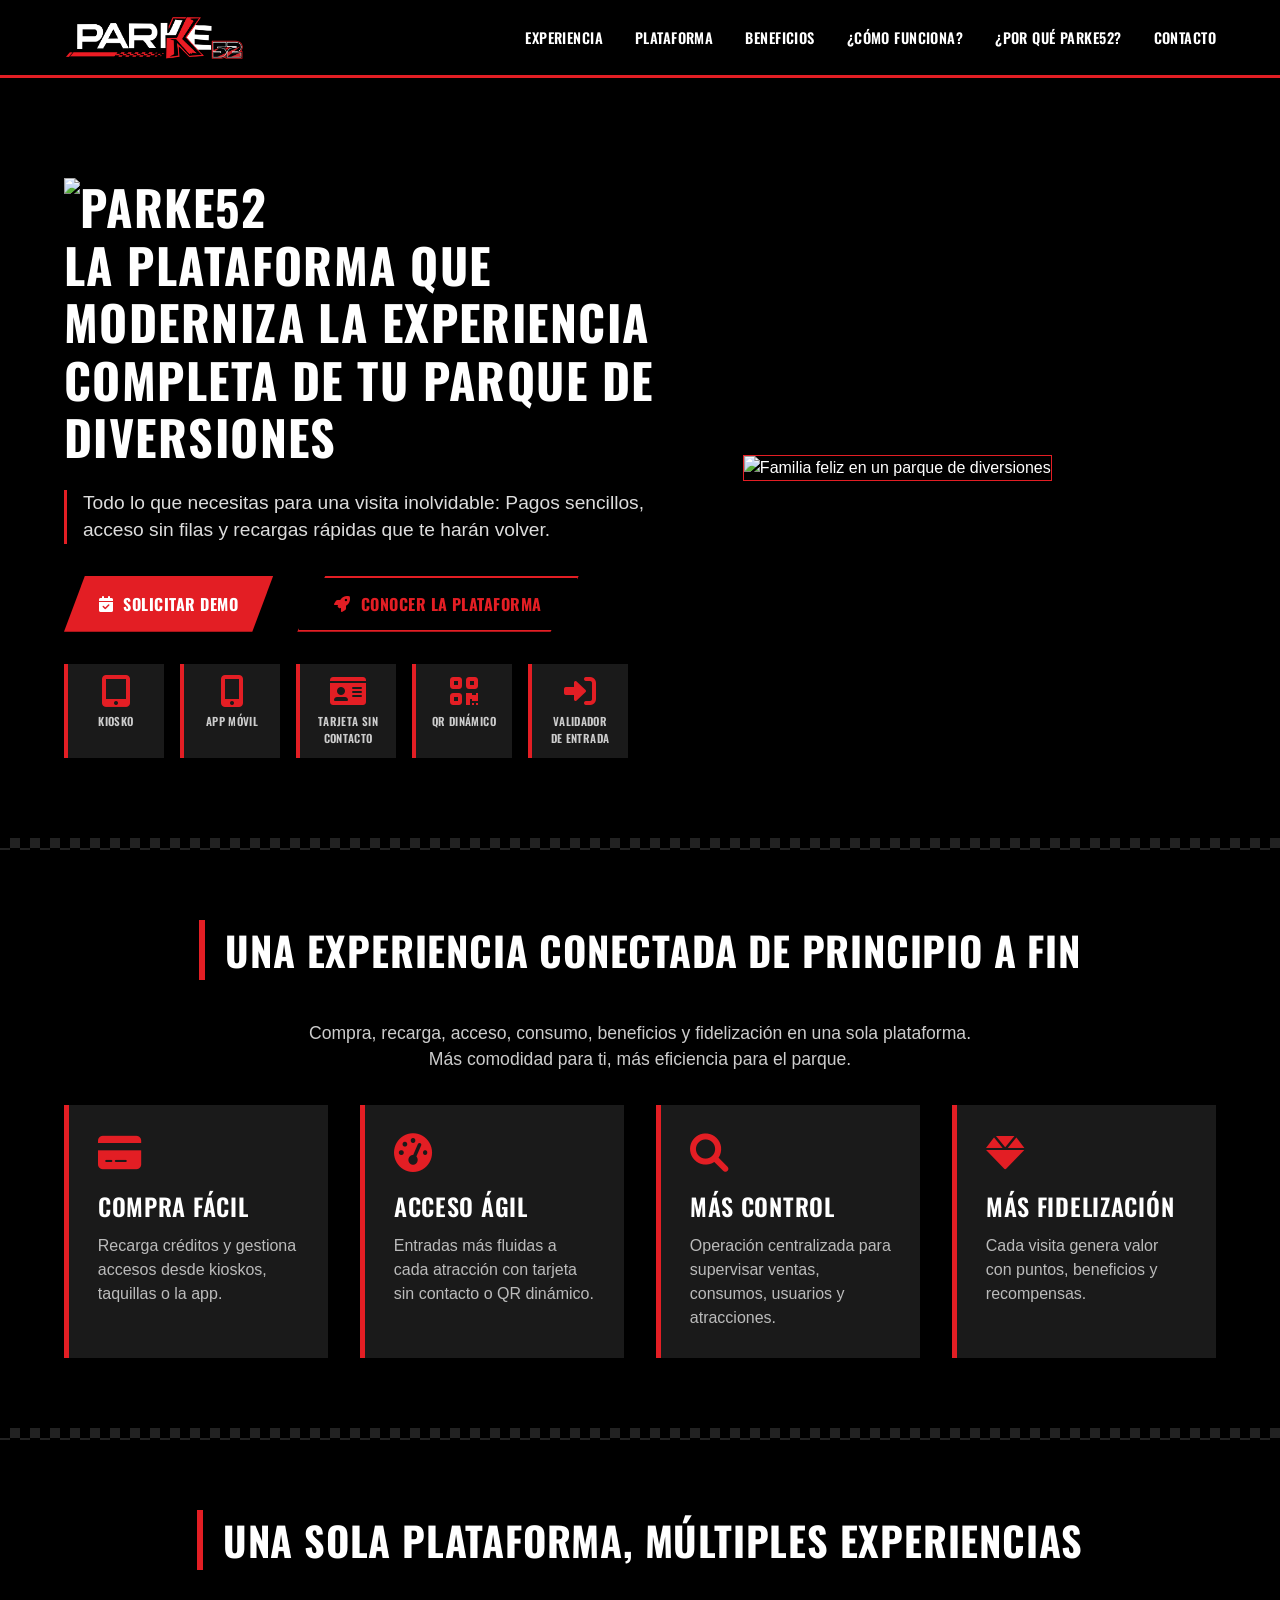
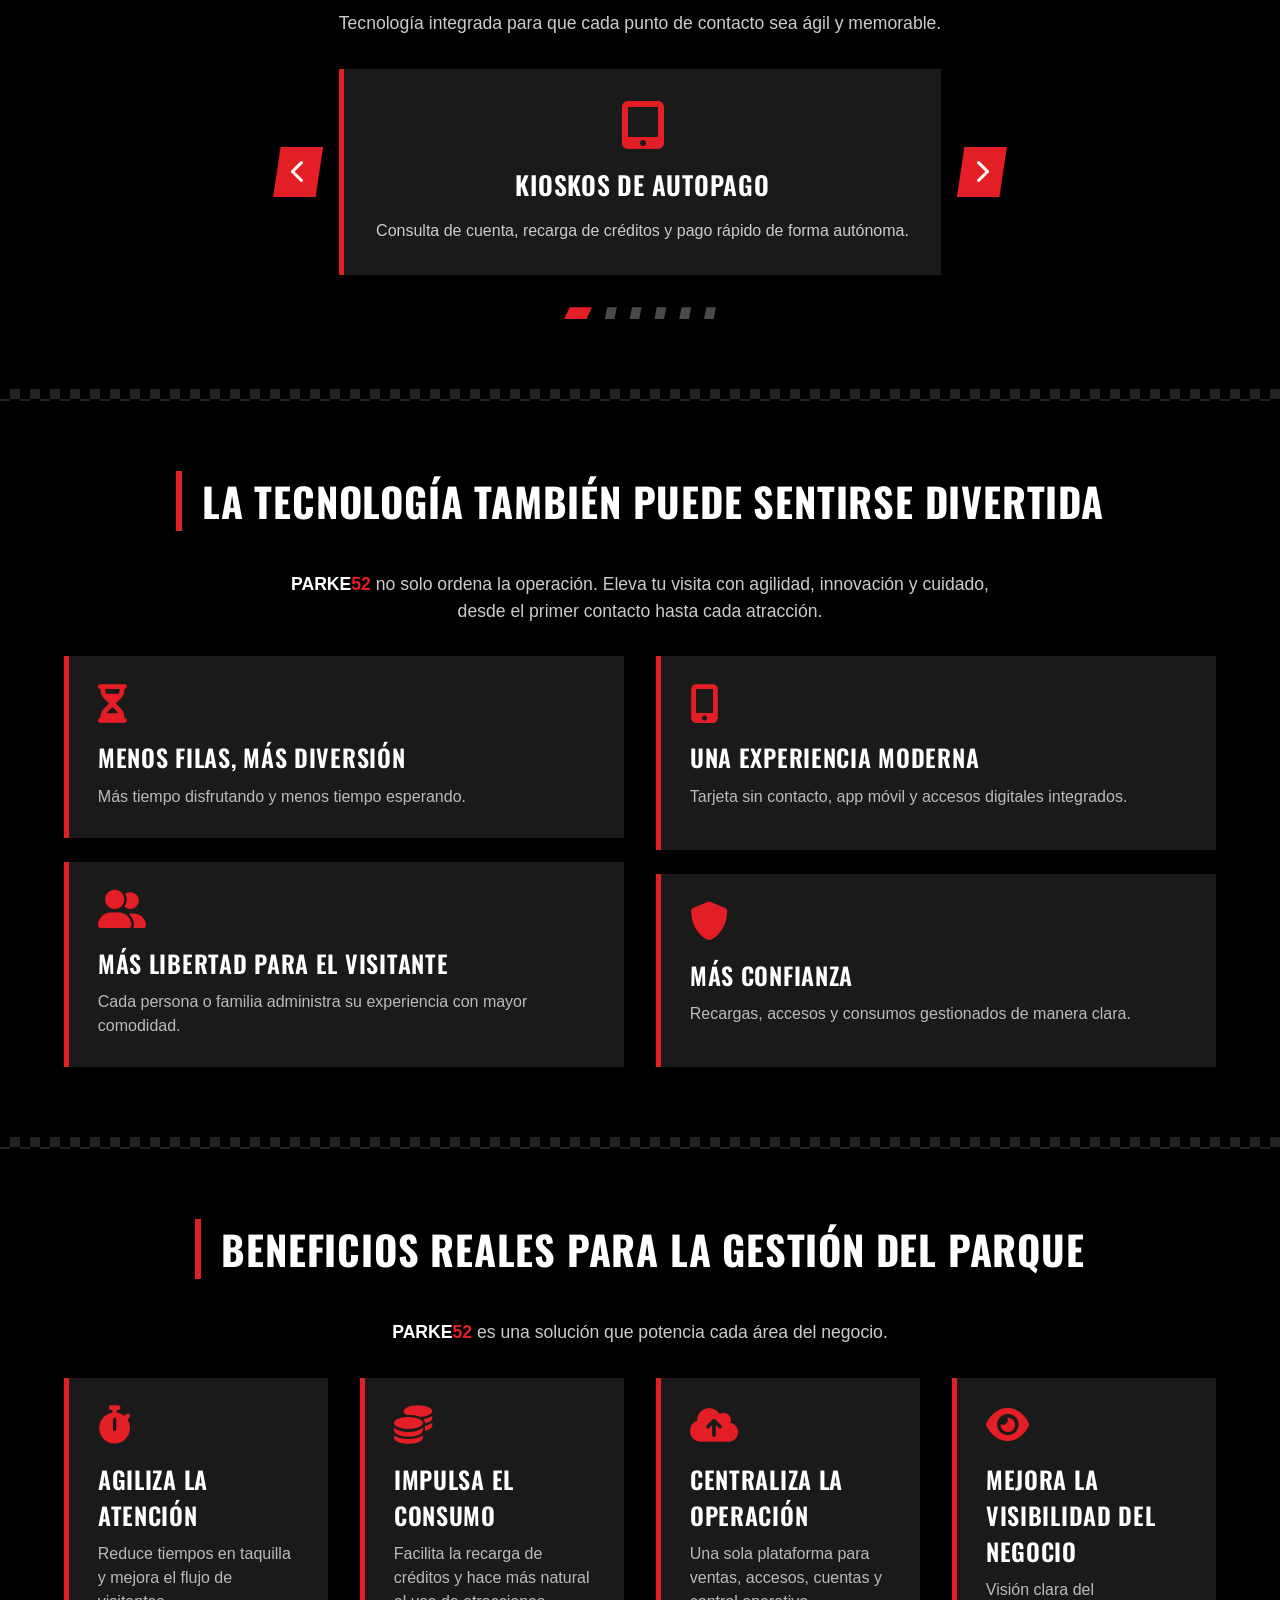
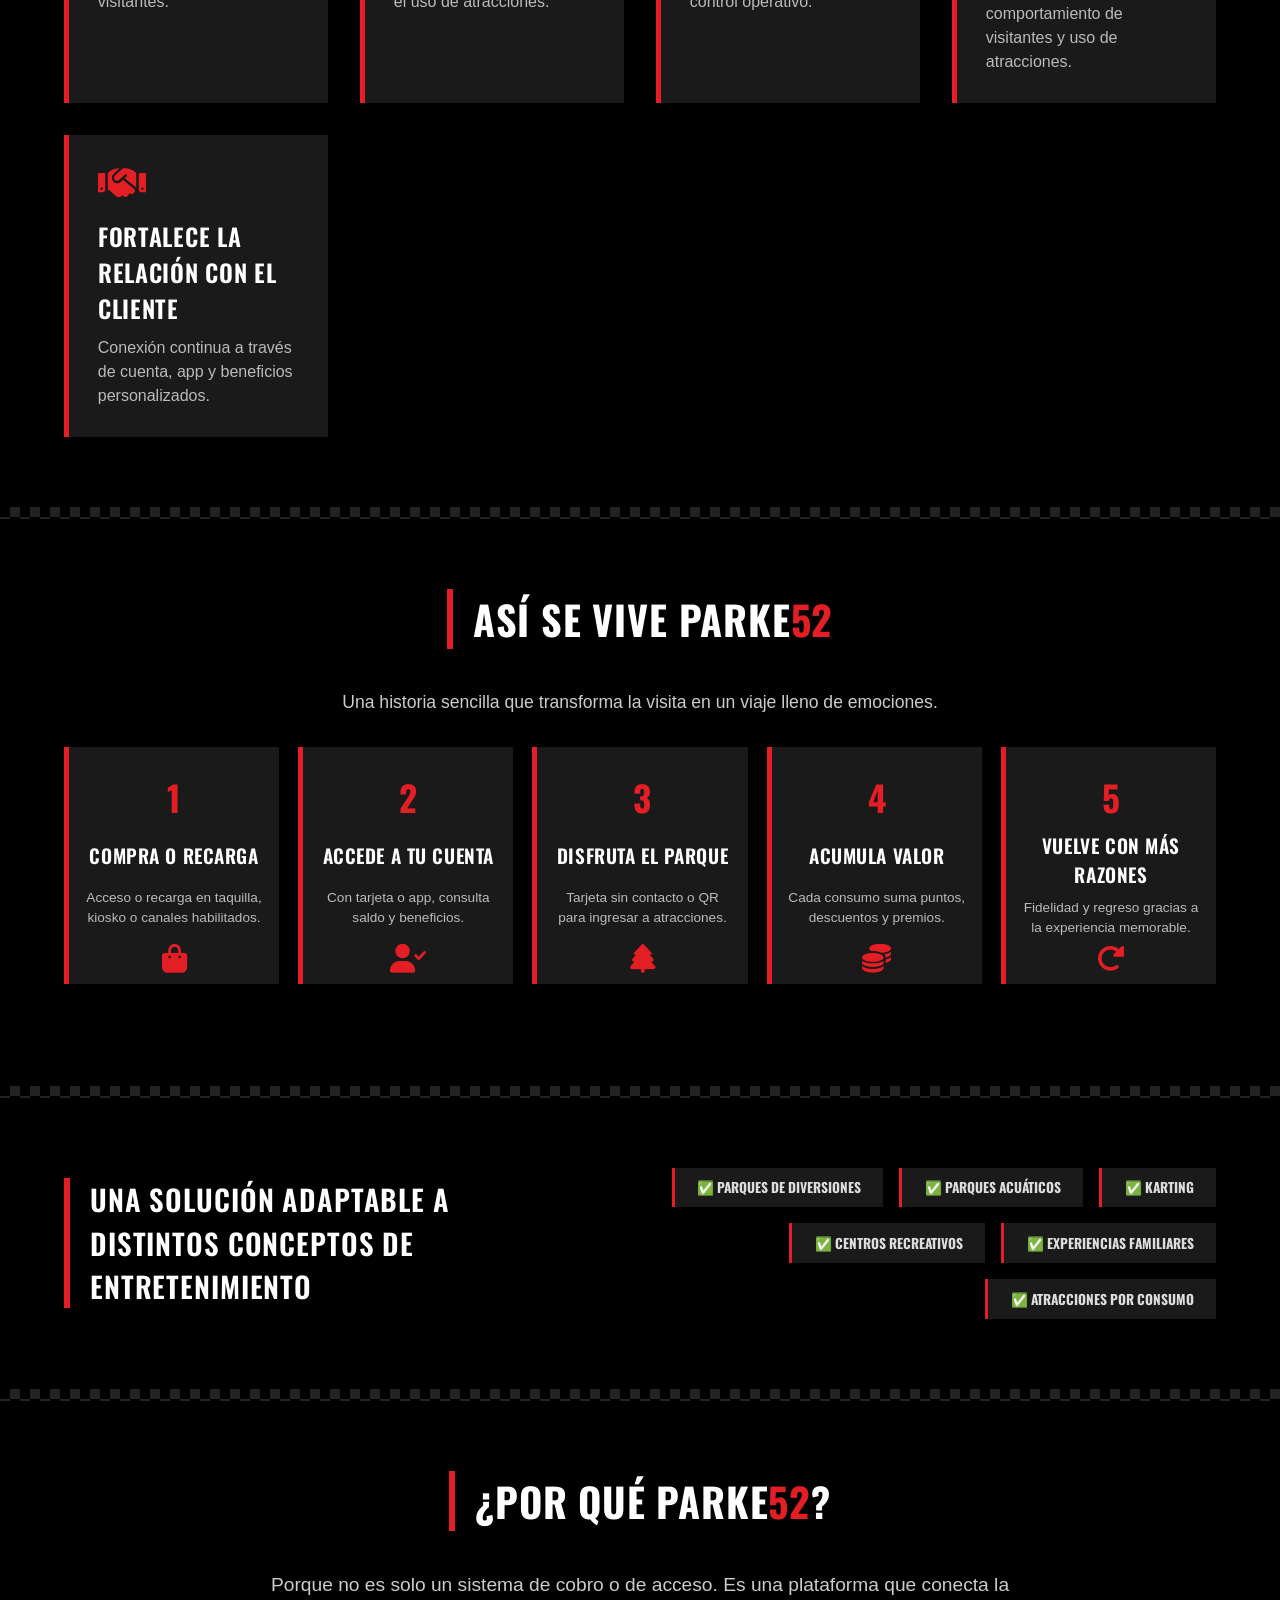
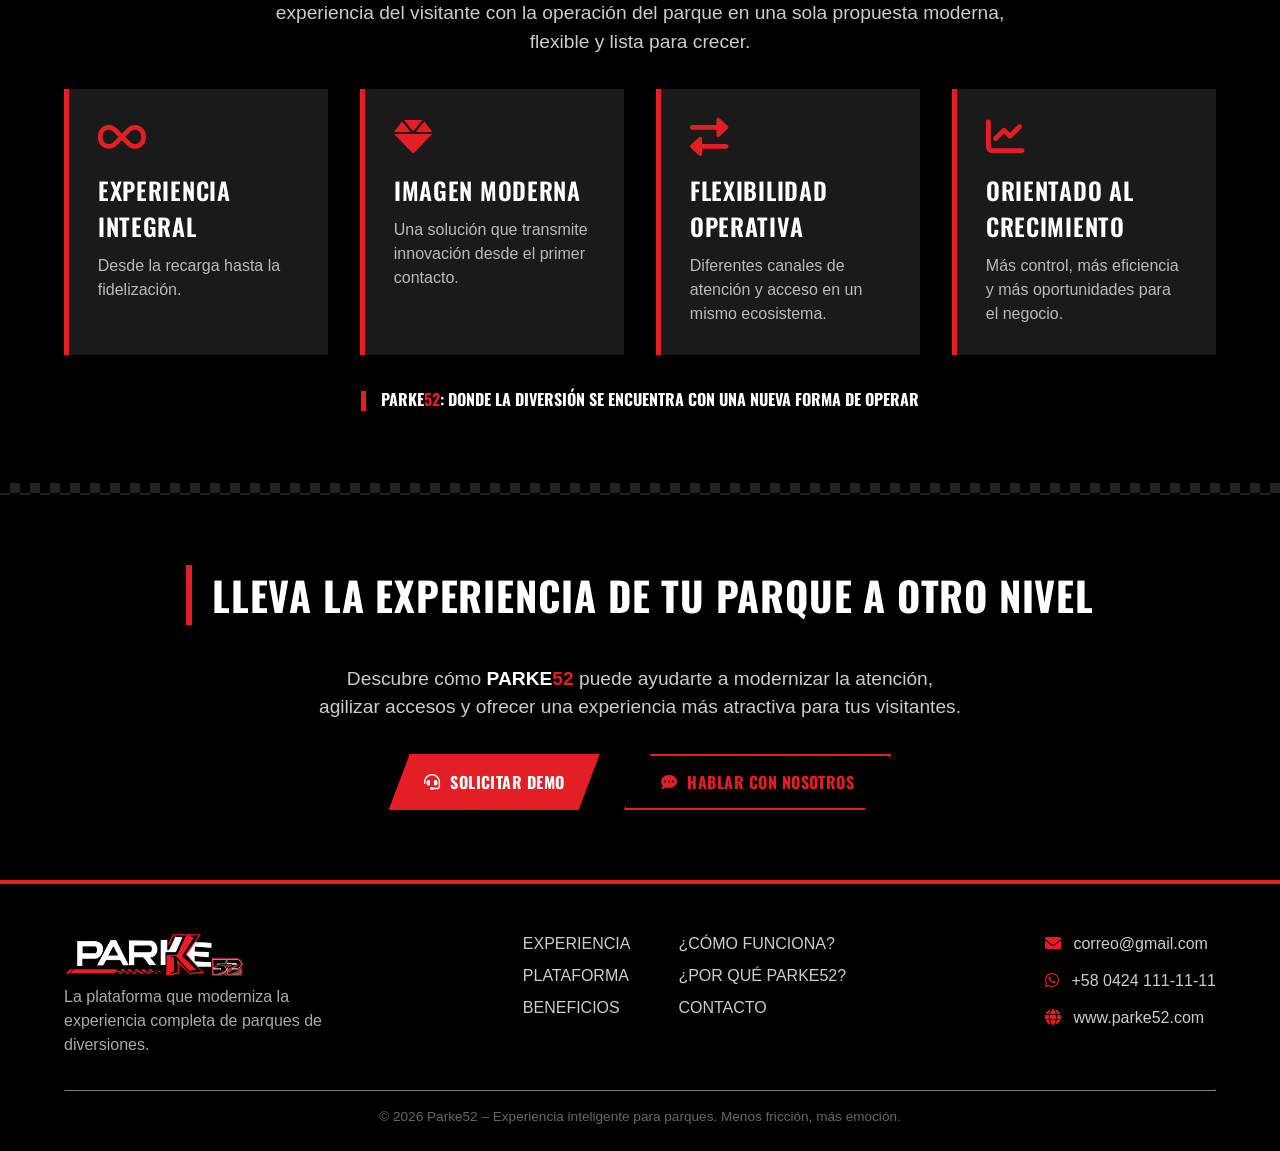
==== commit d4fea23d: "Add files via upload" ====
--- a/index.html
+++ b/index.html
@@ -146,7 +146,7 @@
         }
         .hero-right img {
             width: 100%;
-            border-radius: 12px;
+            border-radius: 0; /* Bordes cuadrados */
             border: 1px solid var(--rojo-racing);
             box-shadow: 0 15px 30px rgba(0,0,0,0.6);
         }
@@ -382,7 +382,7 @@
             gap: 1.5rem;
         }
 
-        /* ESTILOS PARA LOS PASOS (separación entre texto e ícono) */
+        /* PASOS (separación texto-ícono) */
         .steps {
             display: grid;
             grid-template-columns: repeat(5, 1fr);
@@ -412,12 +412,12 @@
             color: #bbb;
             font-family: 'Segoe UI', Roboto, sans-serif;
             text-transform: none;
-            margin-bottom: 0.75rem; /* separación del texto con el ícono */
+            margin-bottom: 0.75rem;
         }
         .step i {
             font-size: 1.8rem;
             color: var(--rojo-racing);
-            margin-top: 0.5rem; /* espacio adicional respecto al párrafo */
+            margin-top: 0.5rem;
         }
 
         /* ADAPTABLE DOS COLUMNAS */
@@ -502,7 +502,7 @@
             margin: 2rem 0 1rem;
         }
 
-        /* ===== RESPONSIVE MÓVIL: CENTRADO Y SIN BORDES PEGADOS ===== */
+        /* ===== RESPONSIVE MÓVIL: CENTRADO Y SEPARACIÓN HEADER ===== */
         @media (max-width: 768px) {
             body {
                 overflow-x: hidden;
@@ -510,6 +510,21 @@
             .container {
                 width: 100%;
                 padding: 0 1rem;
+            }
+            /* Header: mayor separación entre logo y enlaces */
+            .nav-container {
+                flex-direction: column;
+                align-items: center;
+                gap: 1.2rem;
+            }
+            .logo-link {
+                margin-bottom: 0.3rem;
+            }
+            .nav-links {
+                justify-content: center;
+                gap: 1.2rem;
+                width: 100%;
+                flex-wrap: wrap;
             }
             .hero-grid {
                 flex-direction: column;
@@ -663,7 +678,7 @@
                 <div class="hero-left">
                     <div class="hero-text">
                         <h1>
-                            <img src="logo.png" alt="Parke52" class="hero-title-img"><br>
+                            <img src="logosinfondo.png" alt="Parke52" class="hero-title-img"><br>
                             LA PLATAFORMA QUE MODERNIZA LA EXPERIENCIA COMPLETA DE TU PARQUE DE DIVERSIONES
                         </h1>
                         <div class="hero-sub-container">
@@ -794,7 +809,7 @@
 
         <div class="checker-divider"></div>
 
-        <!-- RECORRIDO (PASOS) con separación entre texto e ícono -->
+        <!-- RECORRIDO (PASOS) -->
         <section id="recorrido">
             <div class="container">
                 <div class="title-wrapper">
@@ -964,4 +979,4 @@
         startAutoSlide();
     </script>
 </body>
-</html>
+</html>
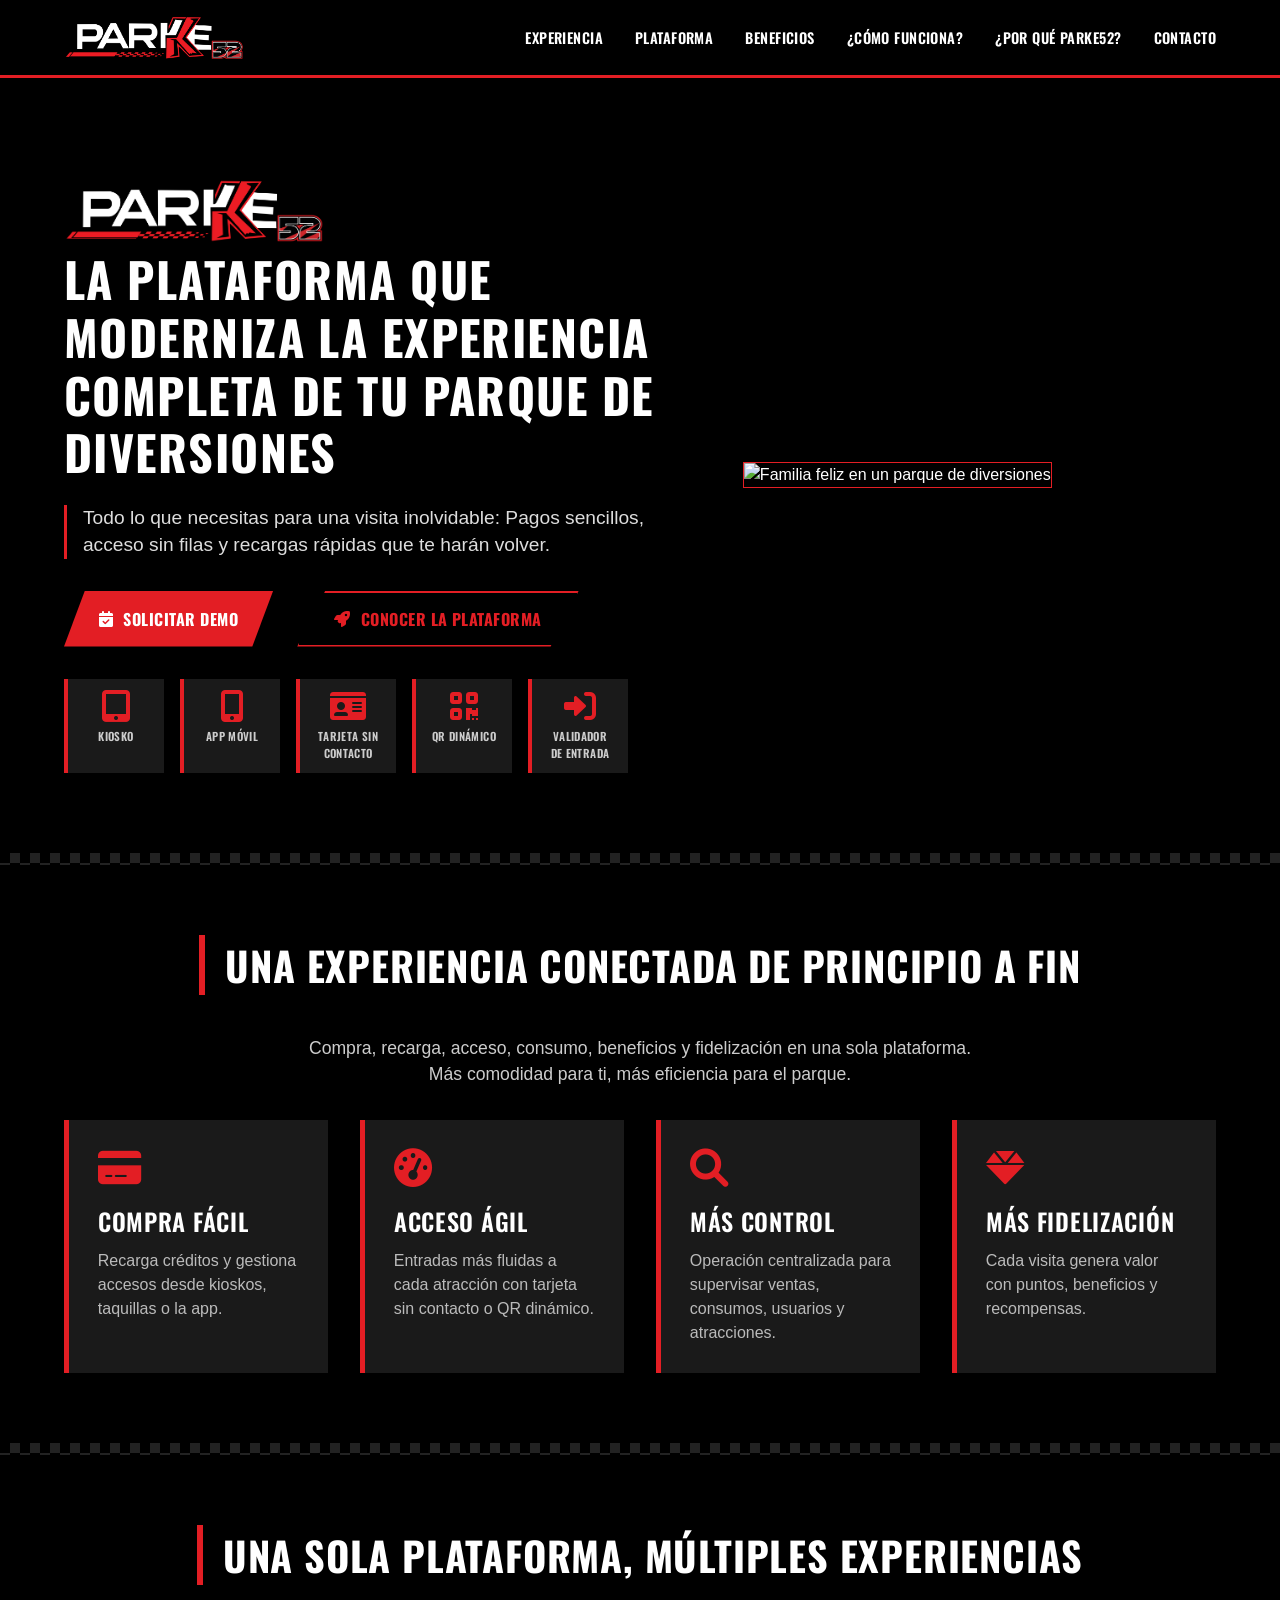
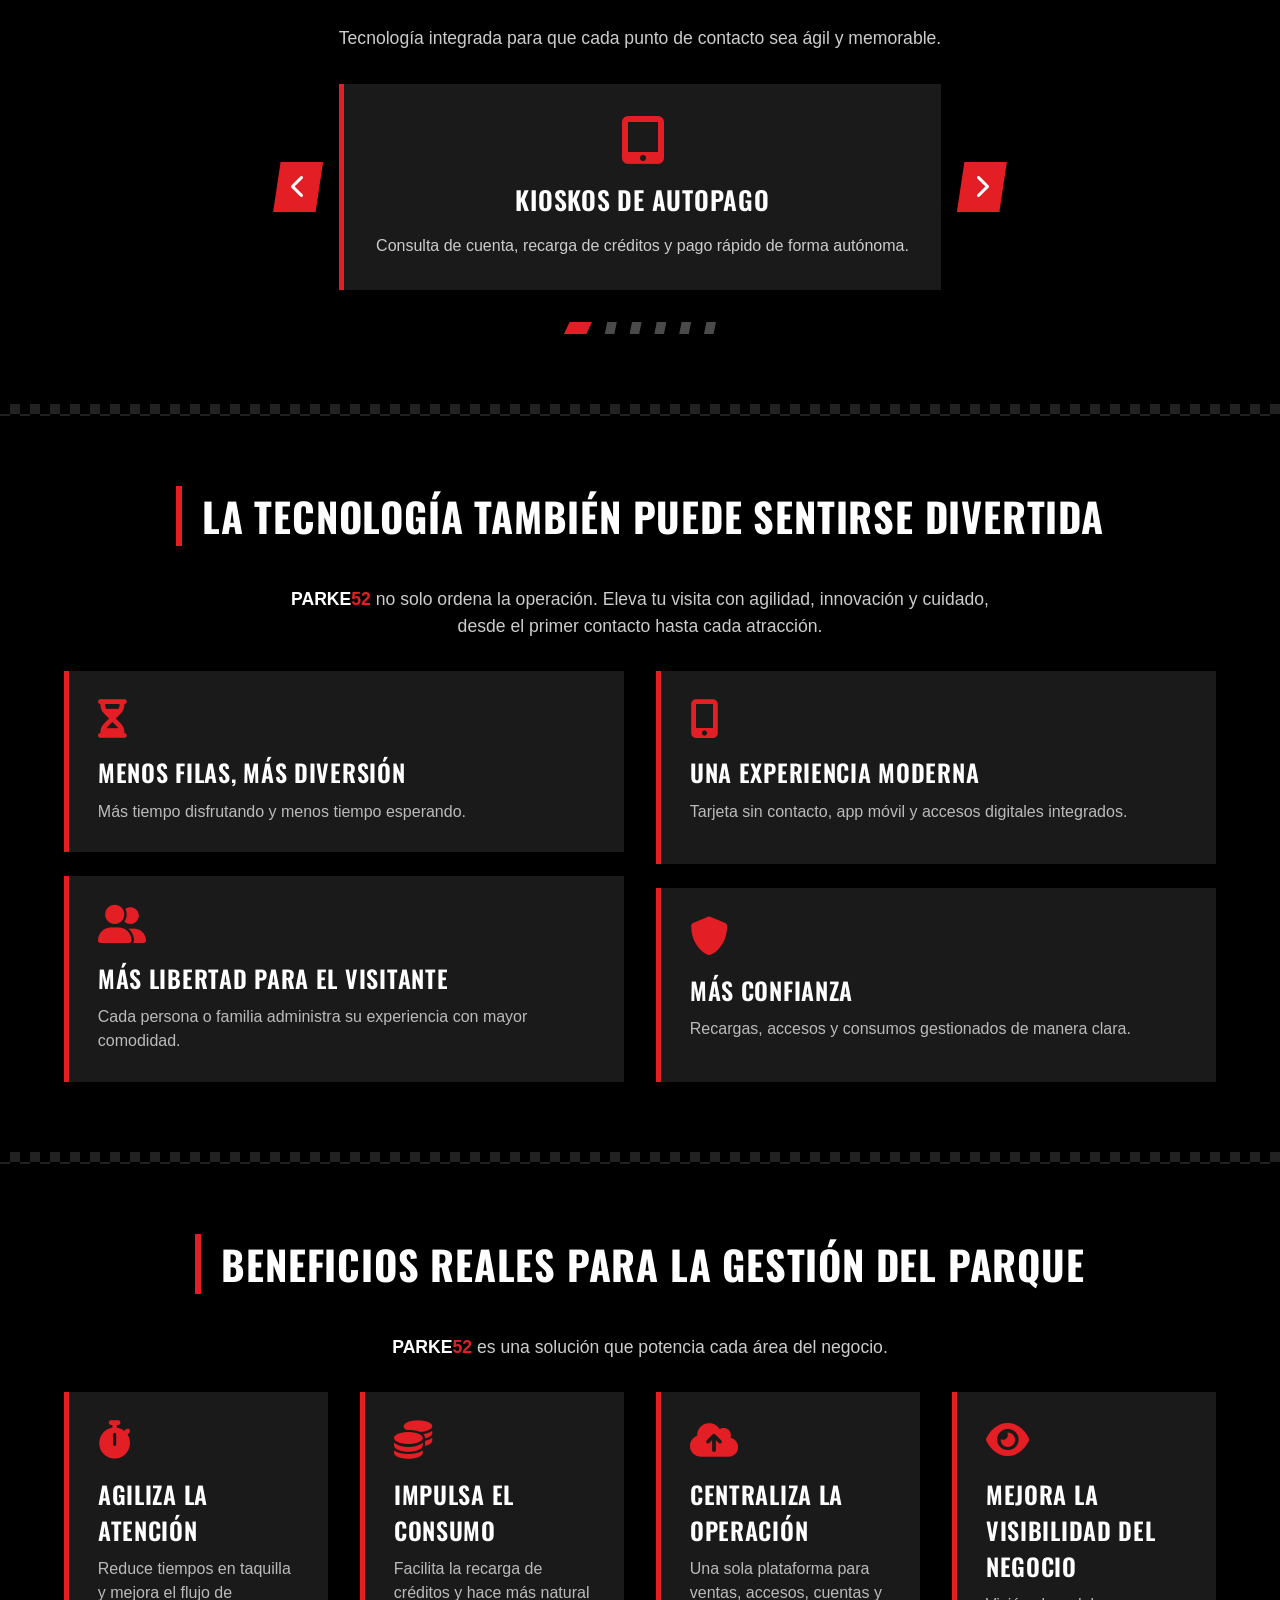
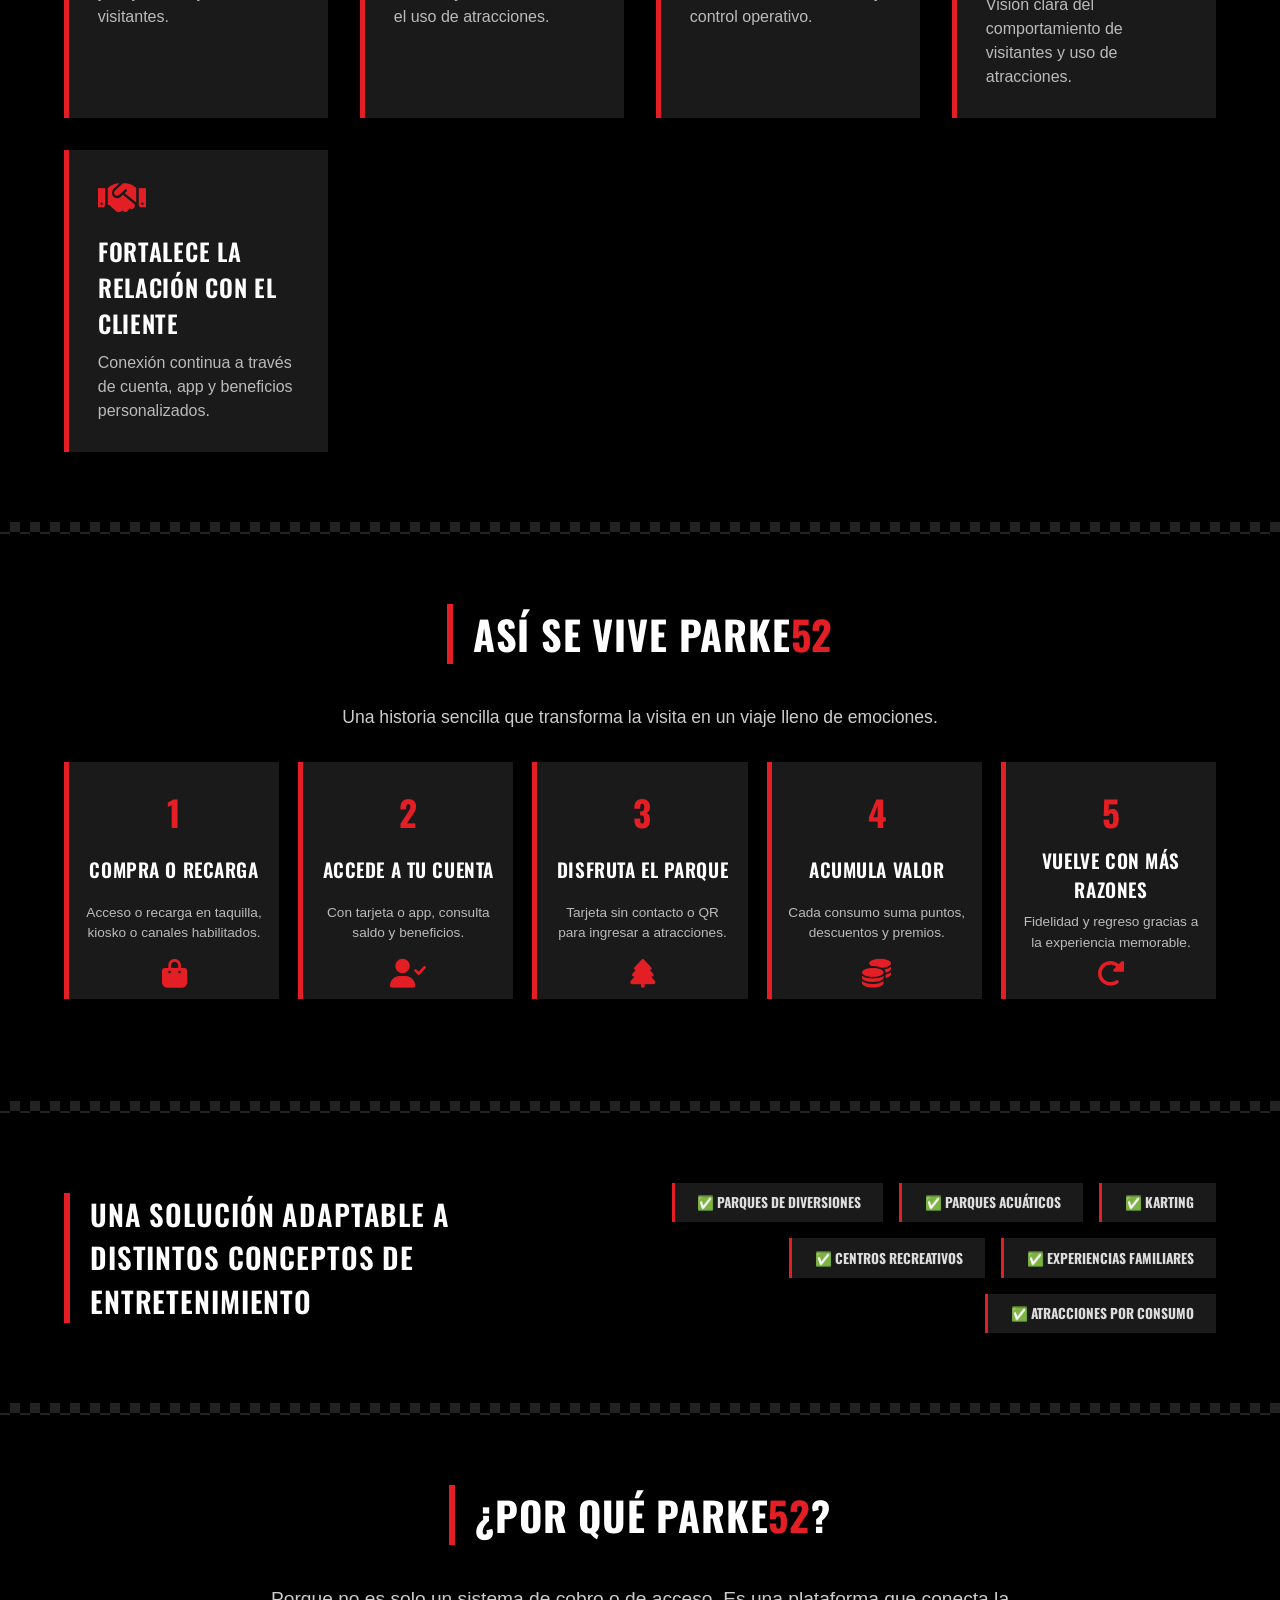
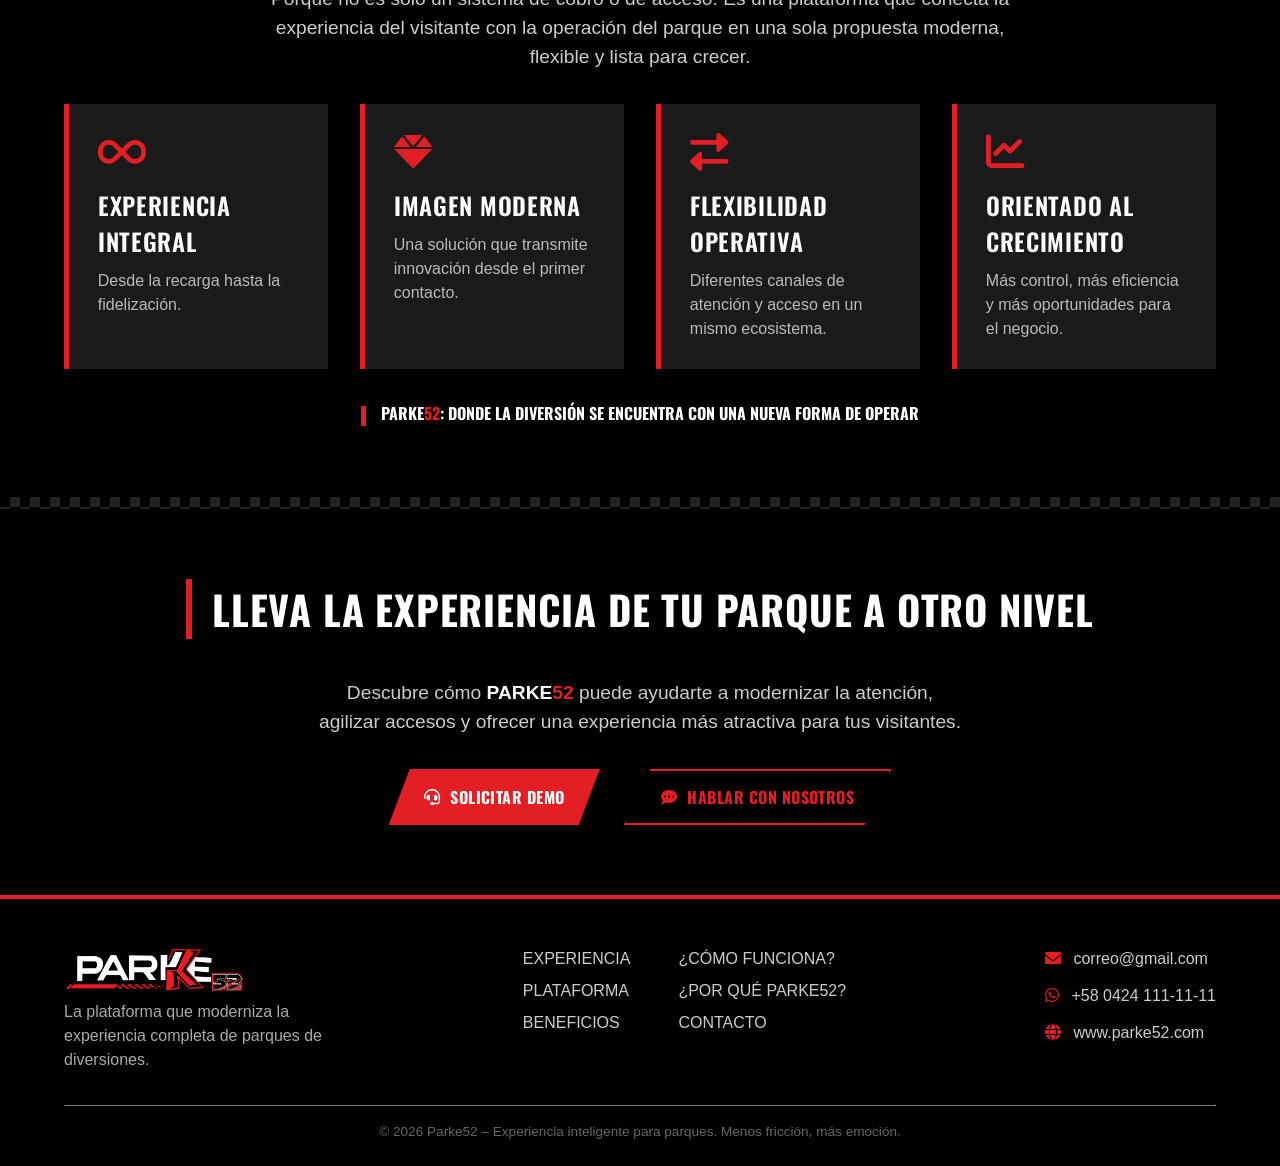
==== commit 66910932: "Update index.html" ====
--- a/index.html
+++ b/index.html
@@ -678,7 +678,7 @@
                 <div class="hero-left">
                     <div class="hero-text">
                         <h1>
-                            <img src="logosinfondo.png" alt="Parke52" class="hero-title-img"><br>
+                            <img src="logo.png" alt="Parke52" class="hero-title-img"><br>
                             LA PLATAFORMA QUE MODERNIZA LA EXPERIENCIA COMPLETA DE TU PARQUE DE DIVERSIONES
                         </h1>
                         <div class="hero-sub-container">
@@ -979,4 +979,4 @@
         startAutoSlide();
     </script>
 </body>
-</html>+</html>
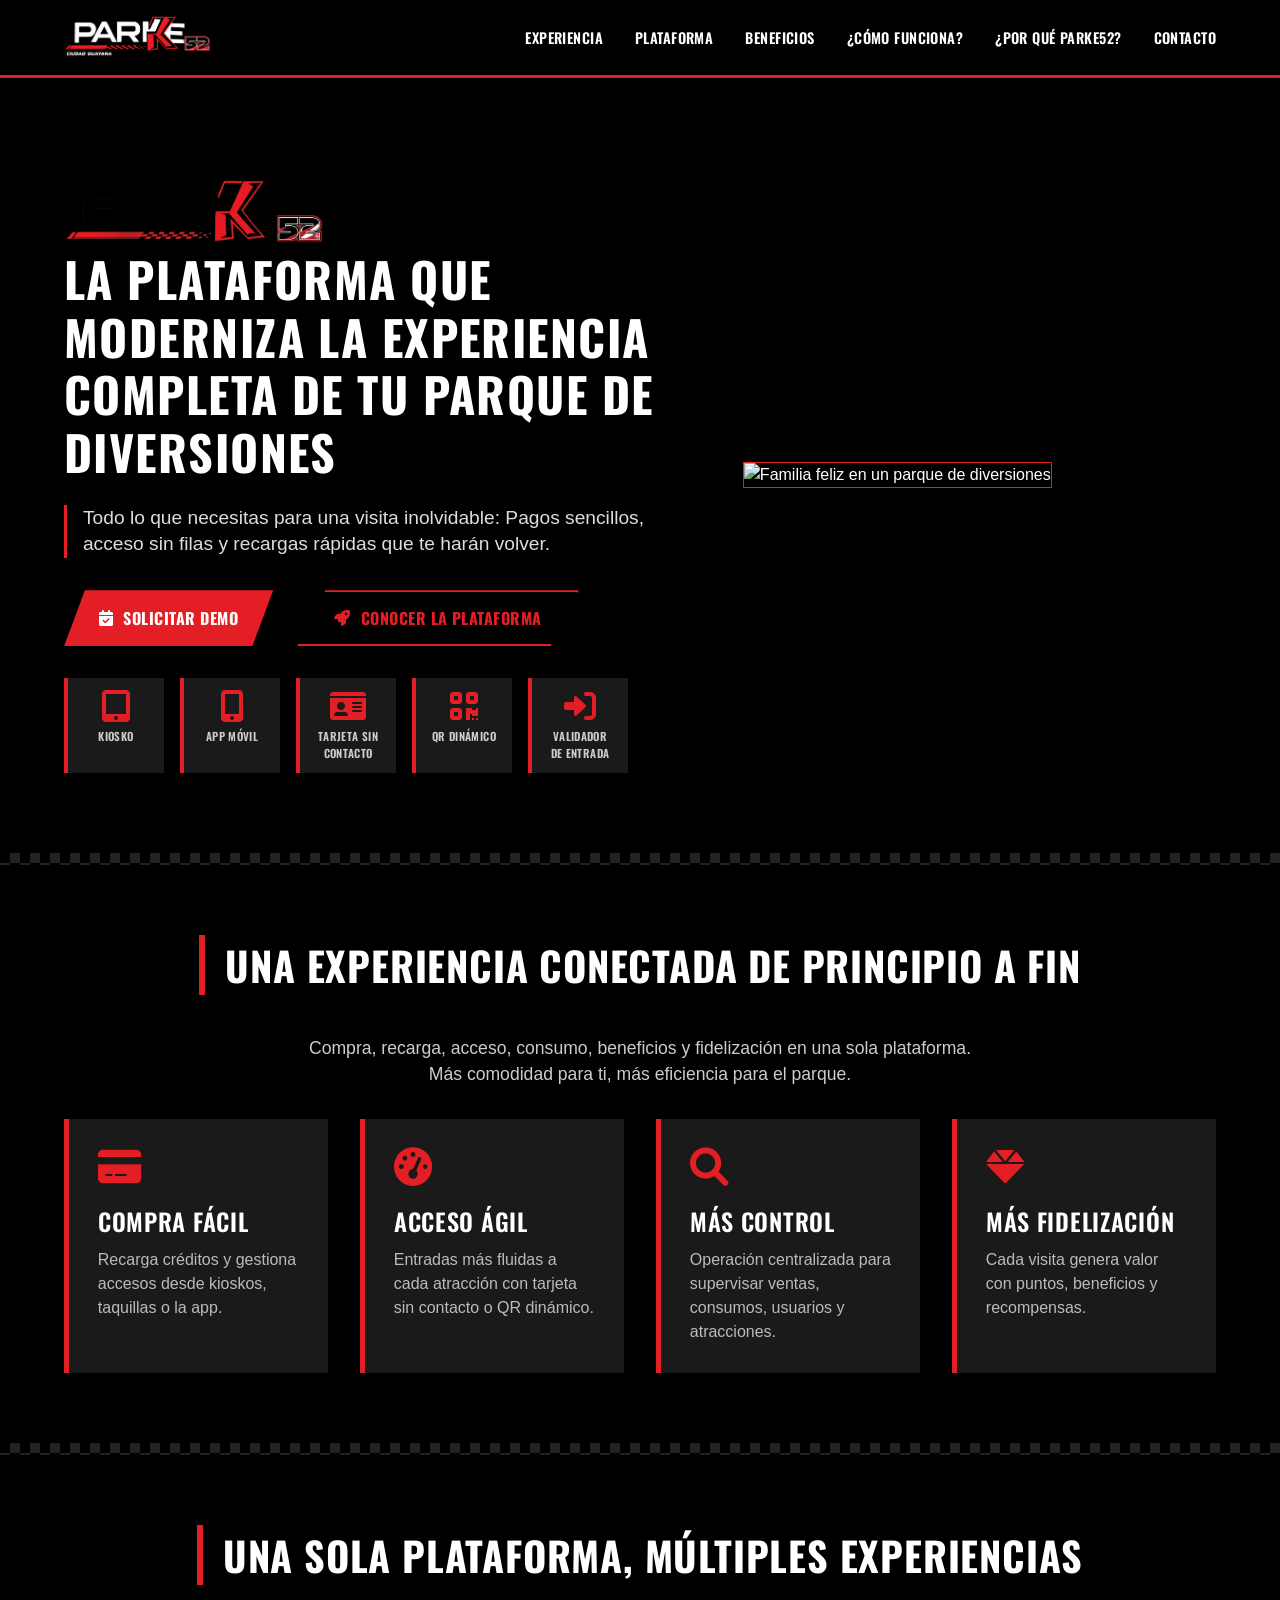
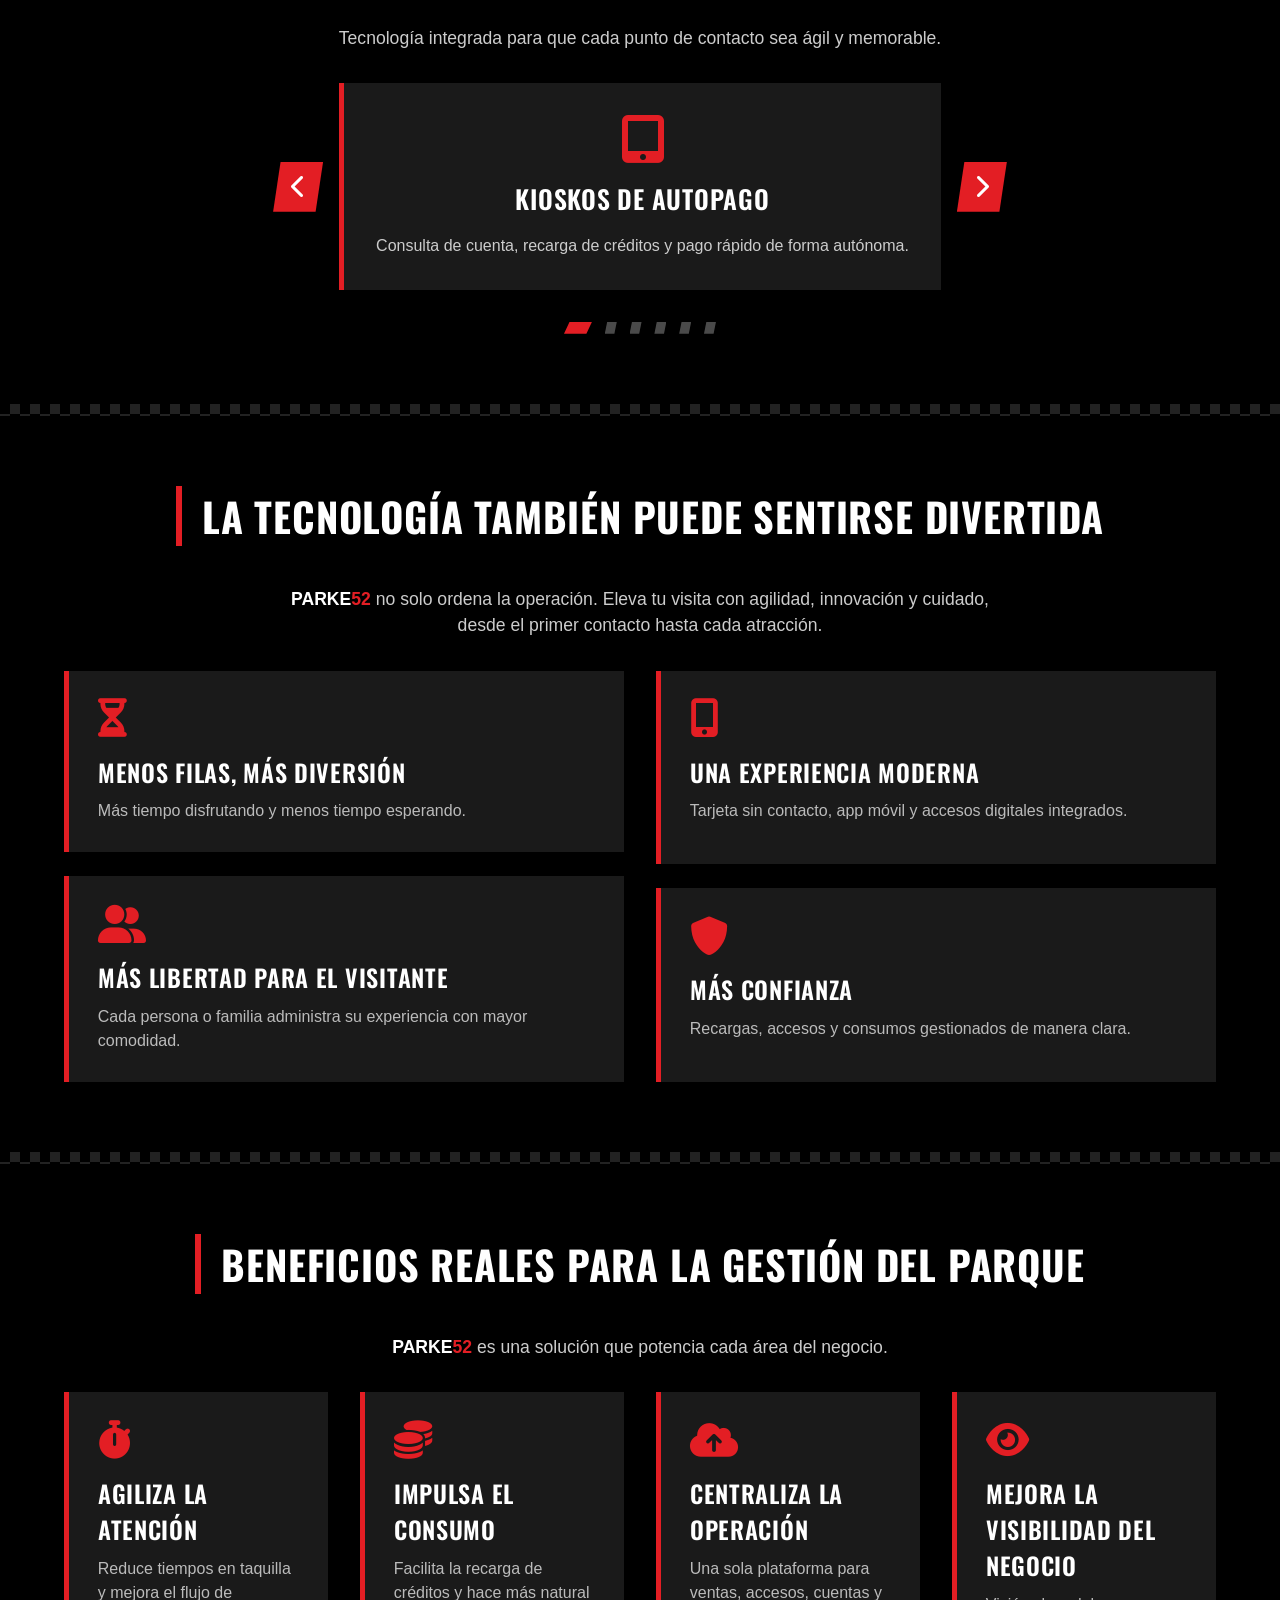
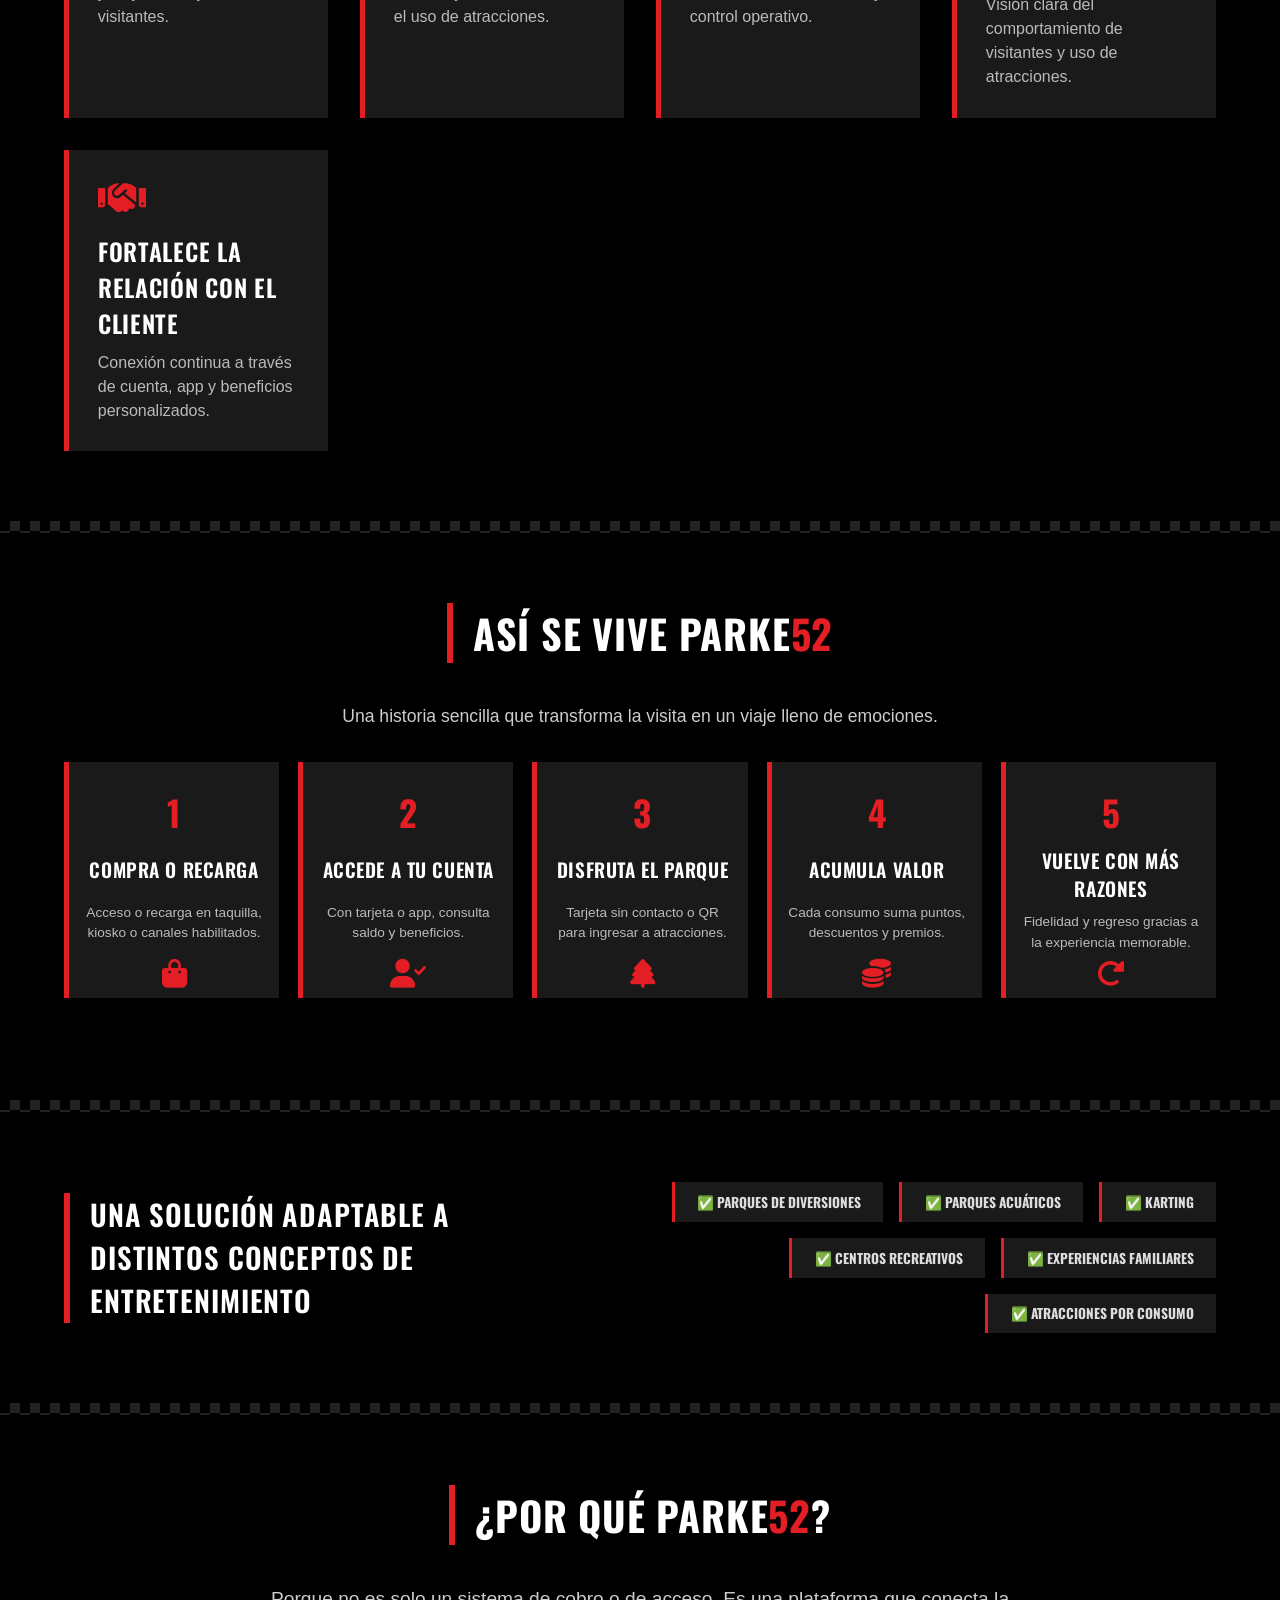
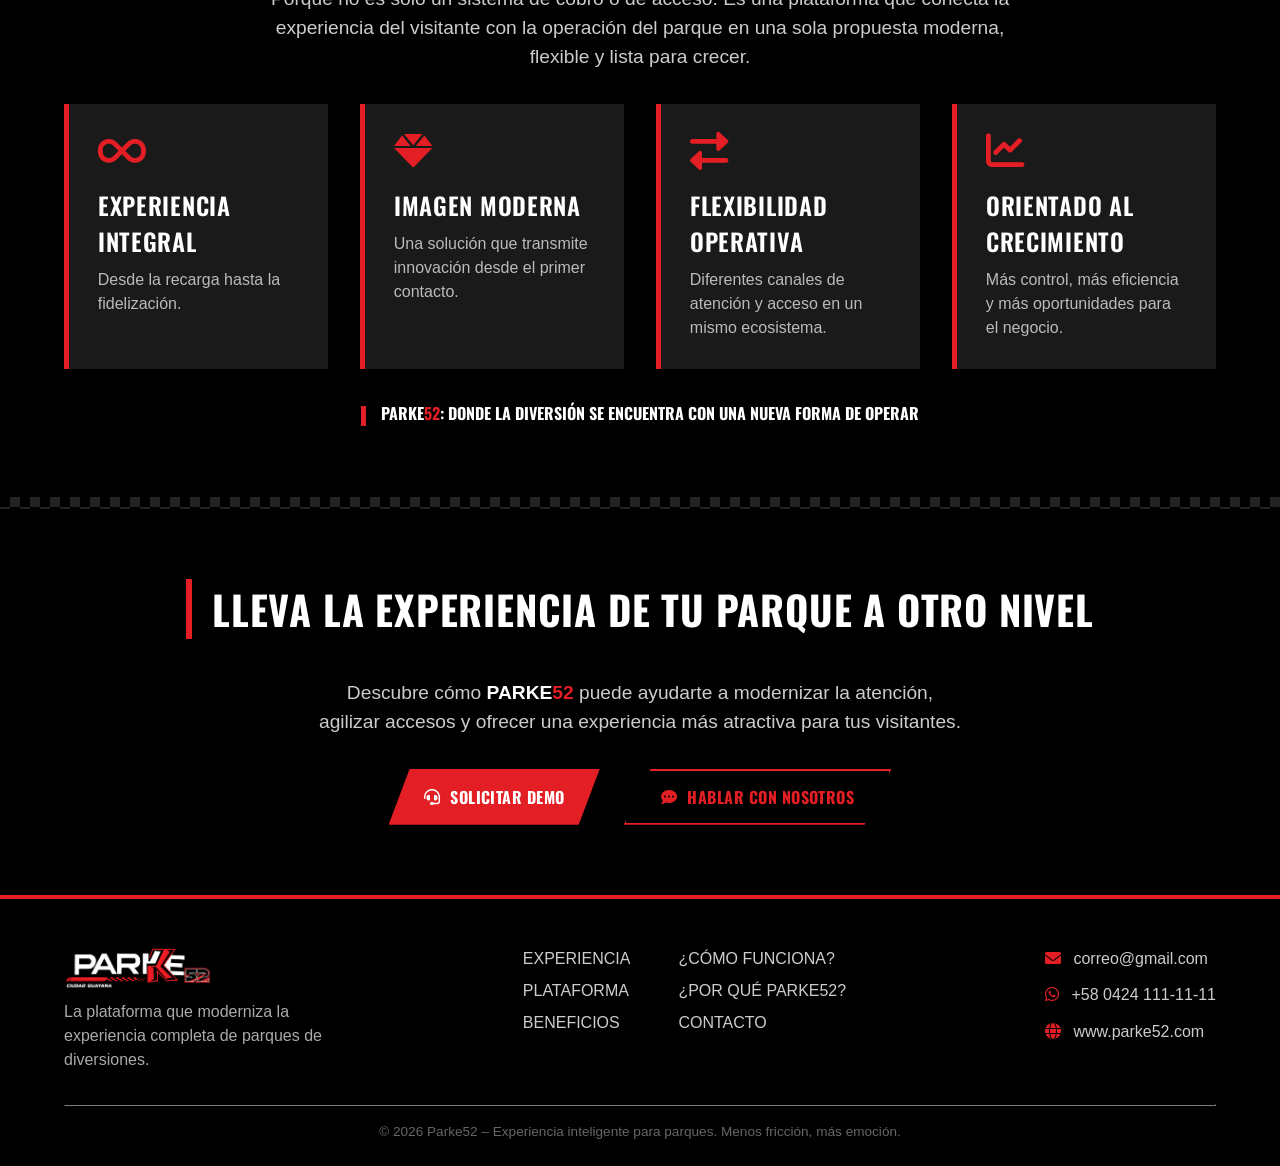
==== commit 94e9ab8b: "Update index.html" ====
--- a/index.html
+++ b/index.html
@@ -678,7 +678,7 @@
                 <div class="hero-left">
                     <div class="hero-text">
                         <h1>
-                            <img src="logo.png" alt="Parke52" class="hero-title-img"><br>
+                            <img src="logosinfondo.png" alt="Parke52" class="hero-title-img"><br>
                             LA PLATAFORMA QUE MODERNIZA LA EXPERIENCIA COMPLETA DE TU PARQUE DE DIVERSIONES
                         </h1>
                         <div class="hero-sub-container">
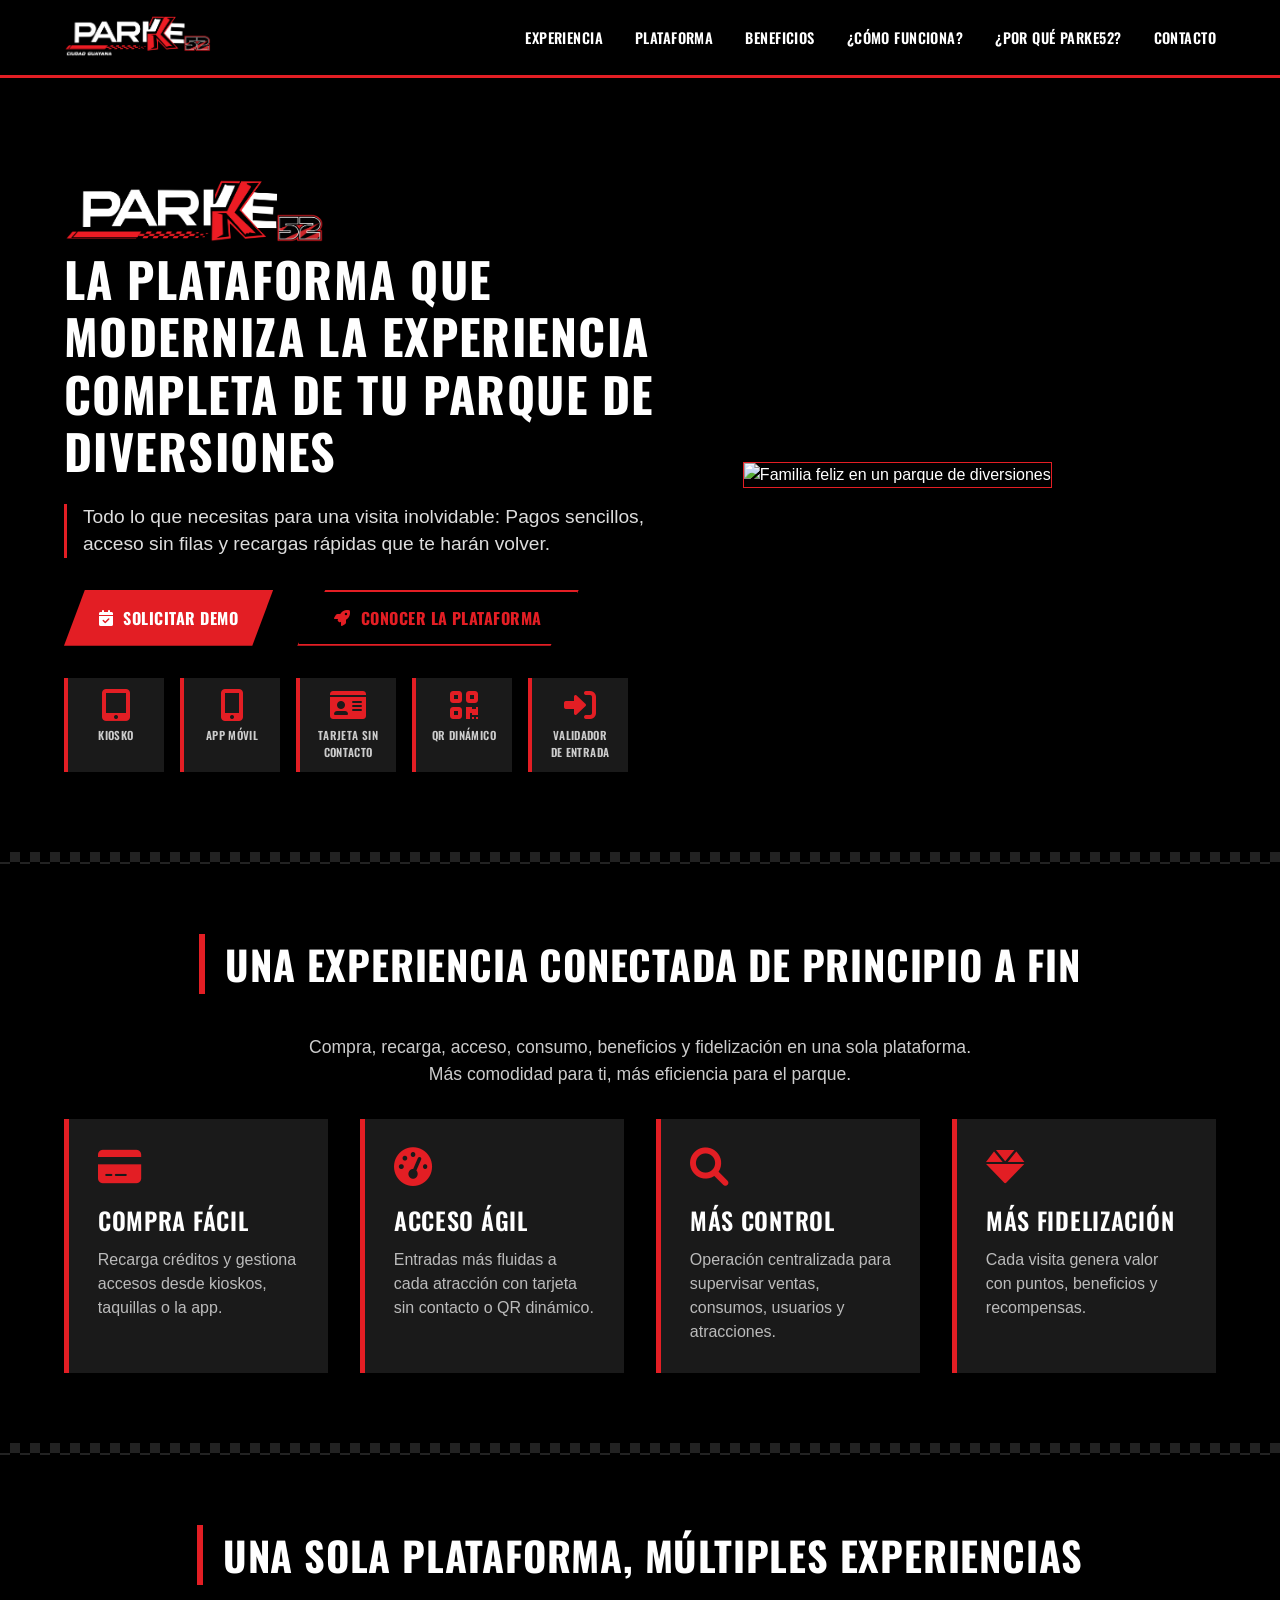
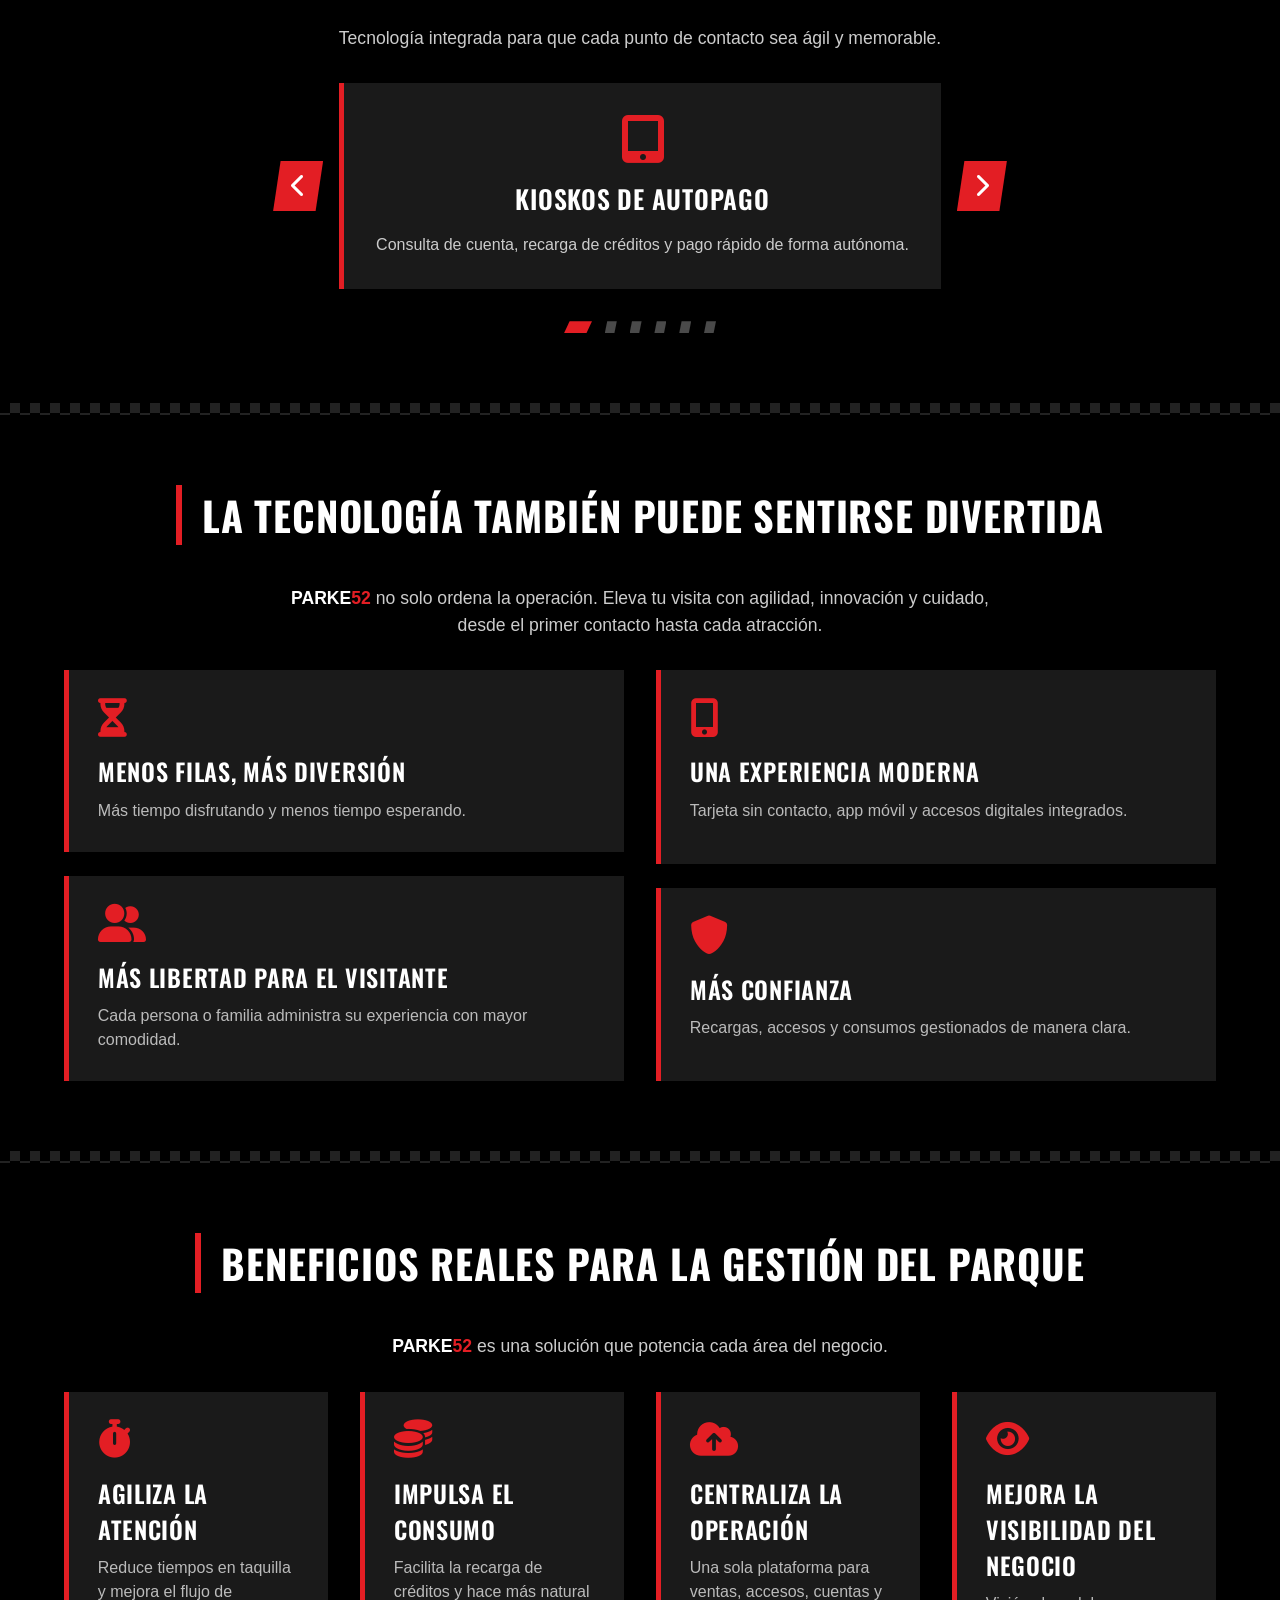
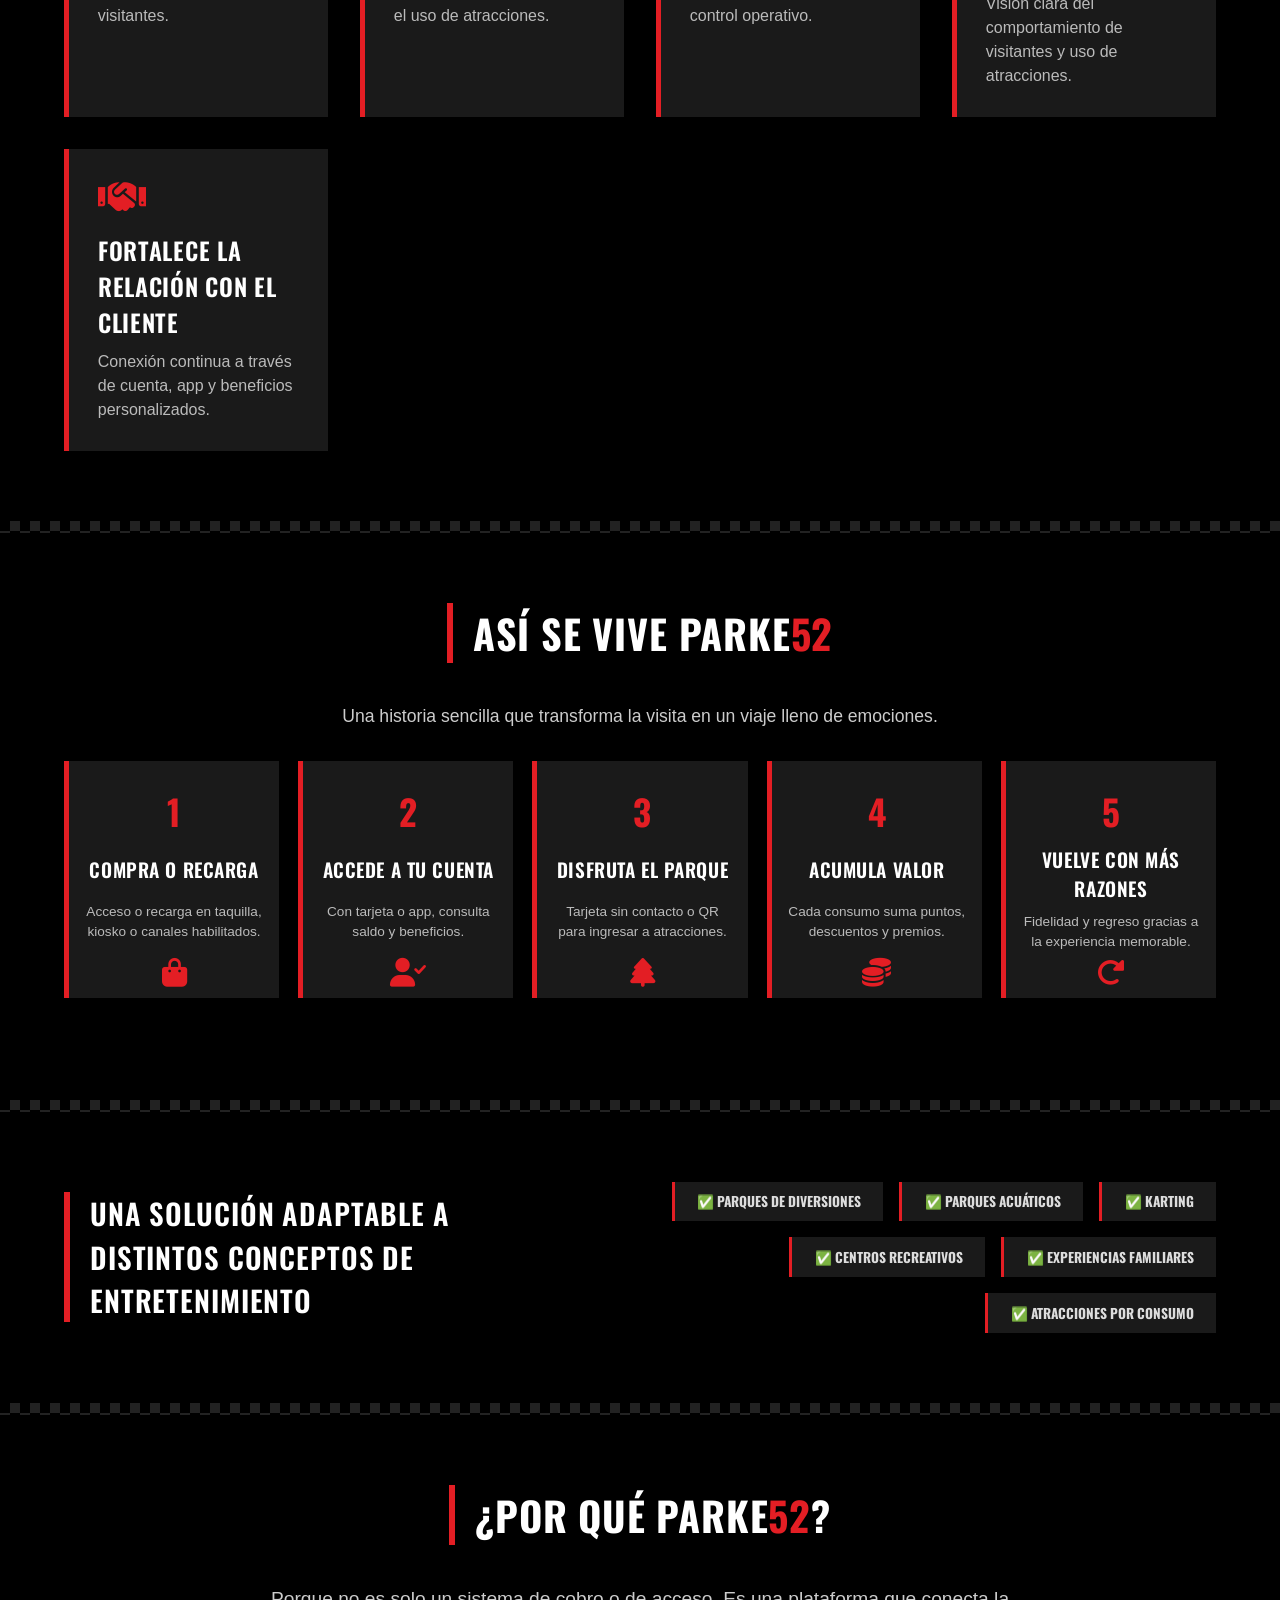
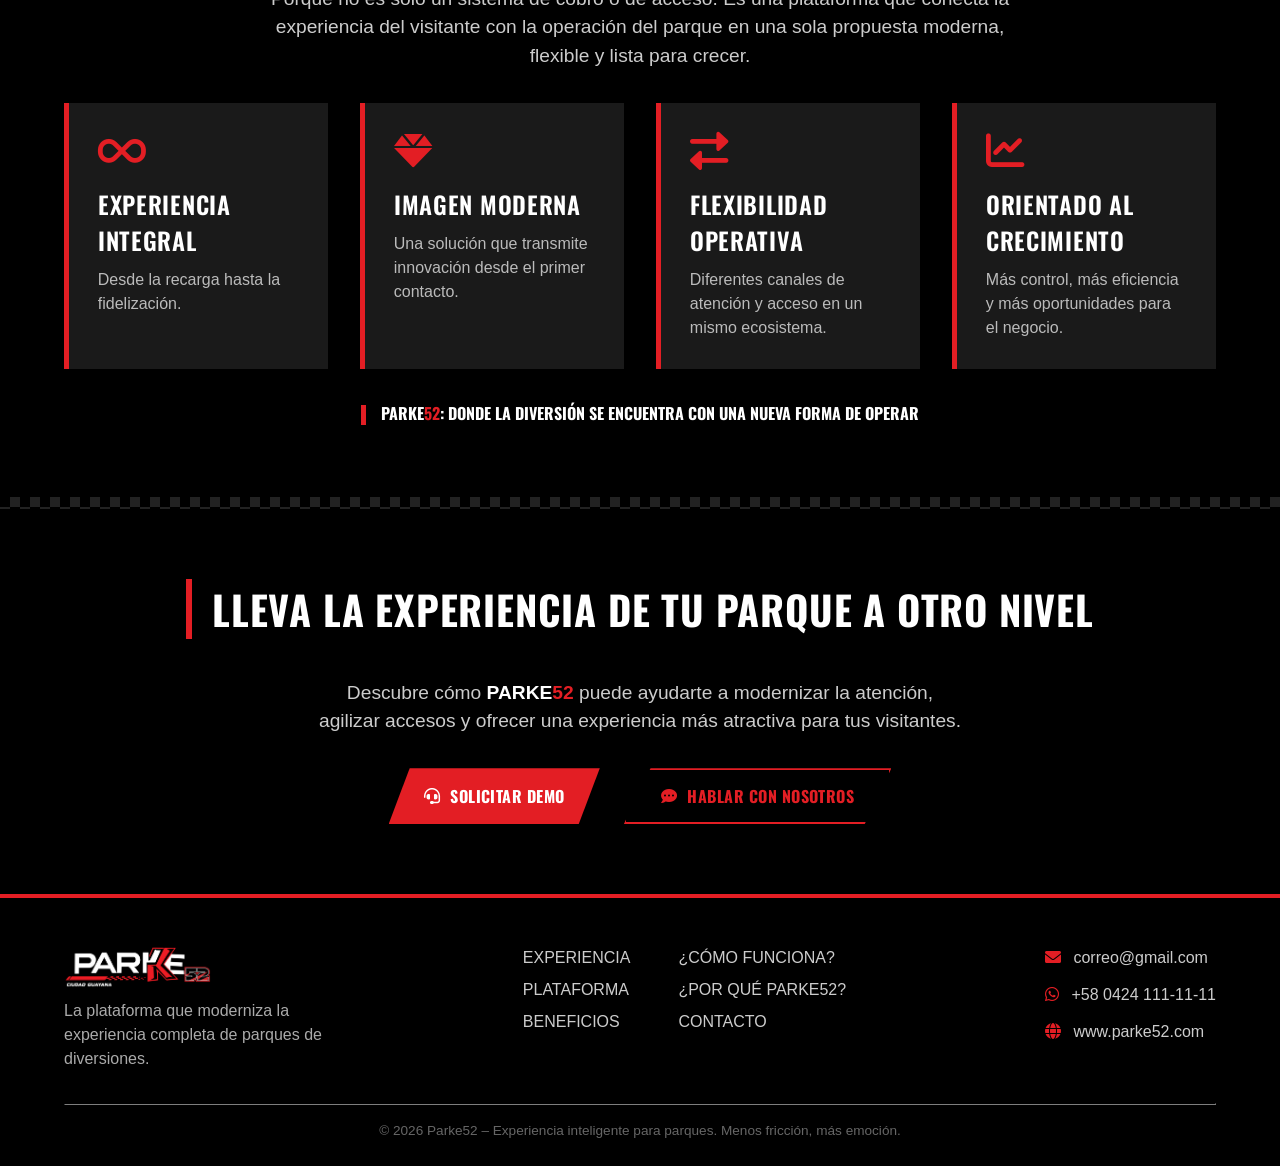
==== commit 9398c484: "Update index.html" ====
--- a/index.html
+++ b/index.html
@@ -7,7 +7,6 @@
     <!-- Fuente cuadrada para títulos -->
     <link href="https://fonts.googleapis.com/css2?family=Oswald:wght@500;600;700&display=swap" rel="stylesheet">
     <style>
-        /* ===== VARIABLES ===== */
         :root {
             --negro: #000000;
             --rojo-racing: #E31E24;
@@ -31,7 +30,6 @@
             line-height: 1.5;
         }
 
-        /* Títulos */
         h1, h2, h3, .section-title, .btn-primary, .btn-secondary, .nav-links a, .badge-icon p, .card-value h3, .tech-card h3, .step h3, .carousel-card h3, .brand-text, .adaptable-title-col h2, .footer-quote {
             font-family: 'Oswald', 'Impact', 'Haettenschweiler', 'Arial Black', sans-serif;
             font-weight: 600;
@@ -48,7 +46,6 @@
             font-weight: bold;
         }
 
-        /* HEADER */
         .header {
             position: sticky;
             top: 0;
@@ -678,7 +675,7 @@
                 <div class="hero-left">
                     <div class="hero-text">
                         <h1>
-                            <img src="logosinfondo.png" alt="Parke52" class="hero-title-img"><br>
+                            <img src="logo2.png" alt="Parke52" class="hero-title-img"><br>
                             LA PLATAFORMA QUE MODERNIZA LA EXPERIENCIA COMPLETA DE TU PARQUE DE DIVERSIONES
                         </h1>
                         <div class="hero-sub-container">
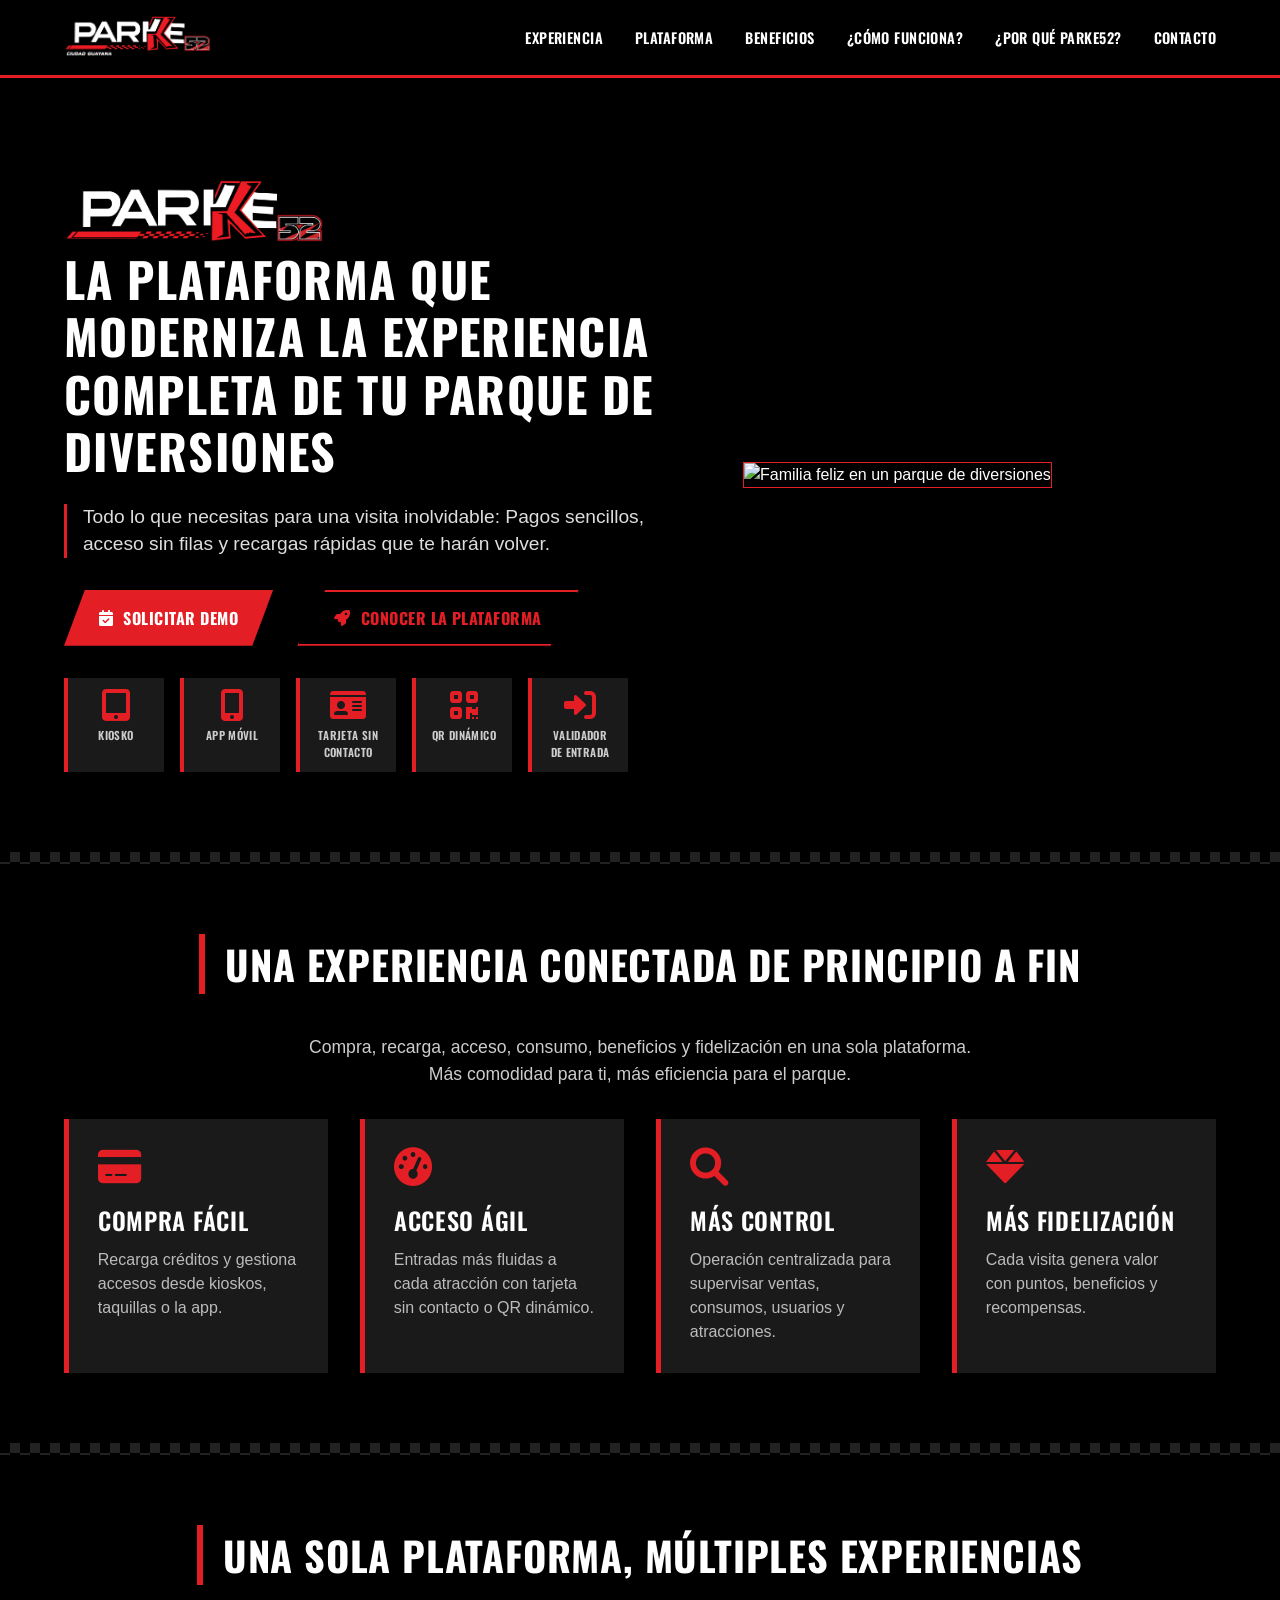
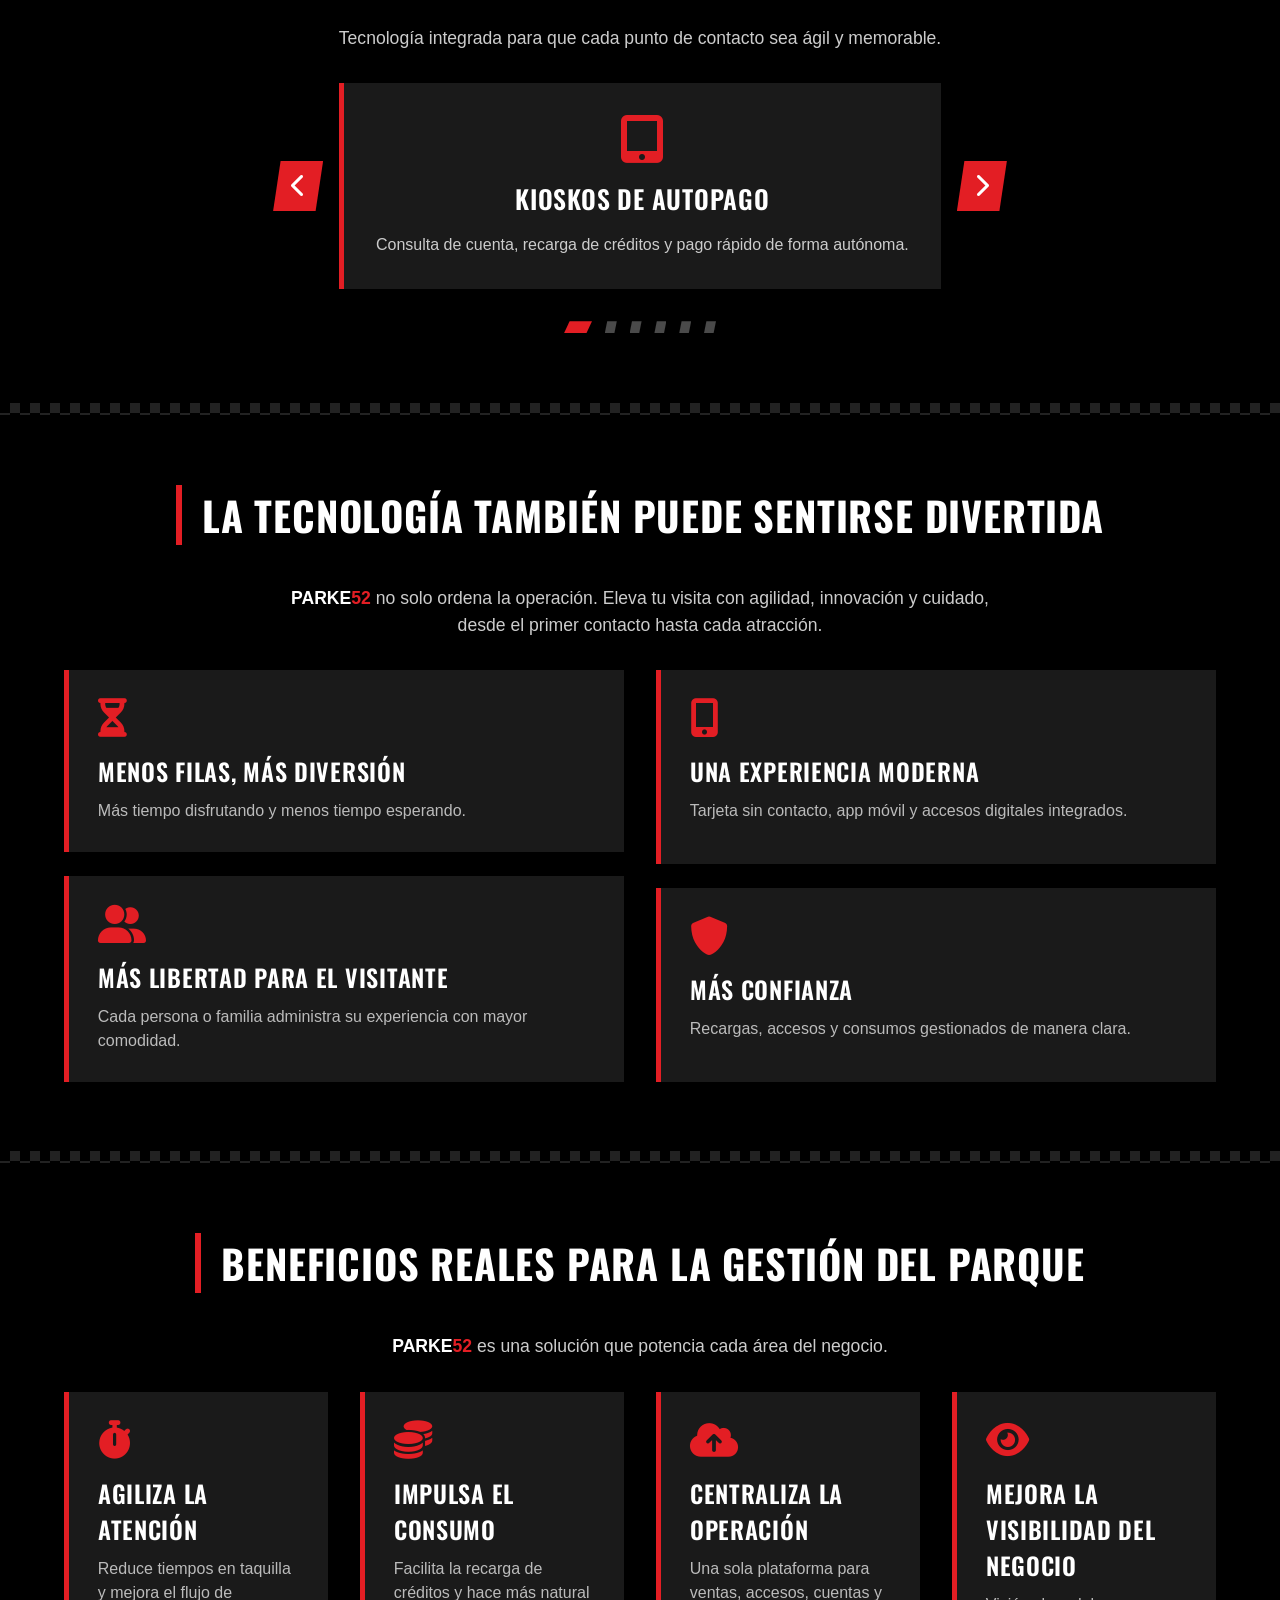
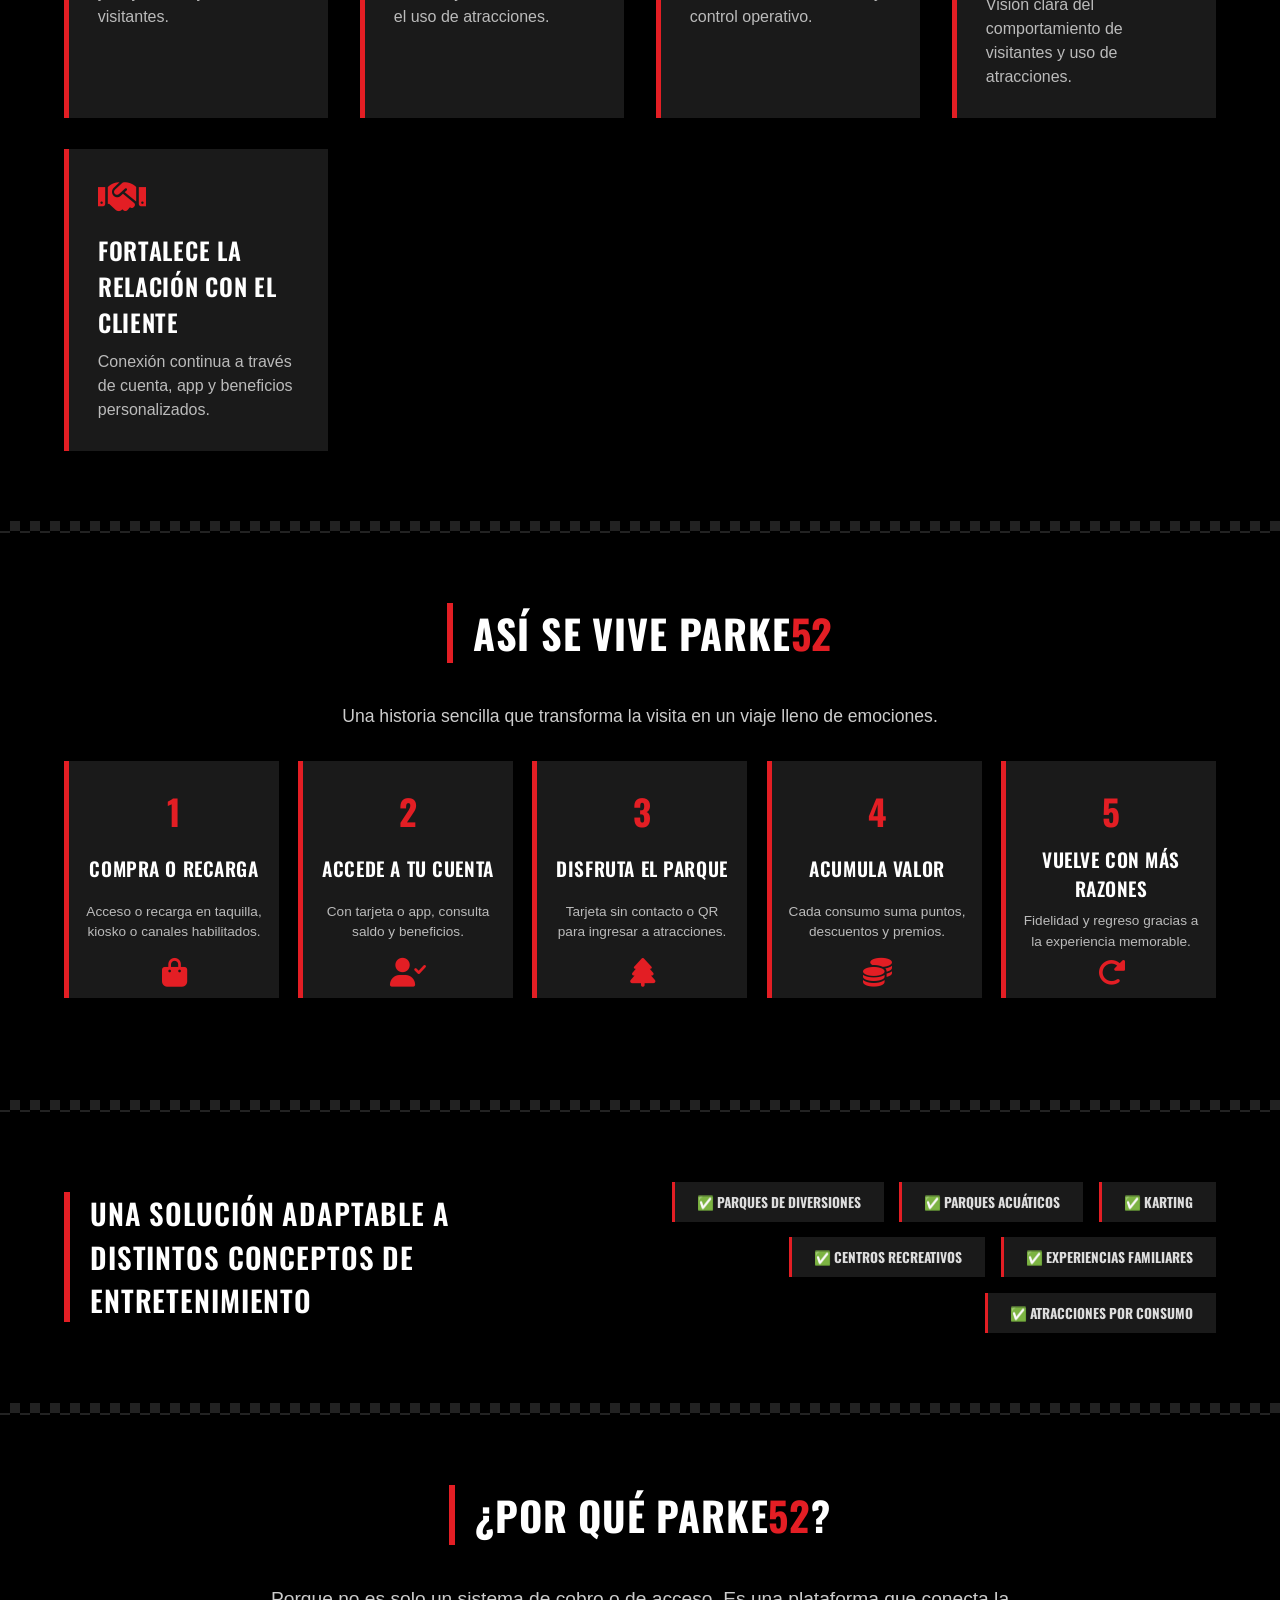
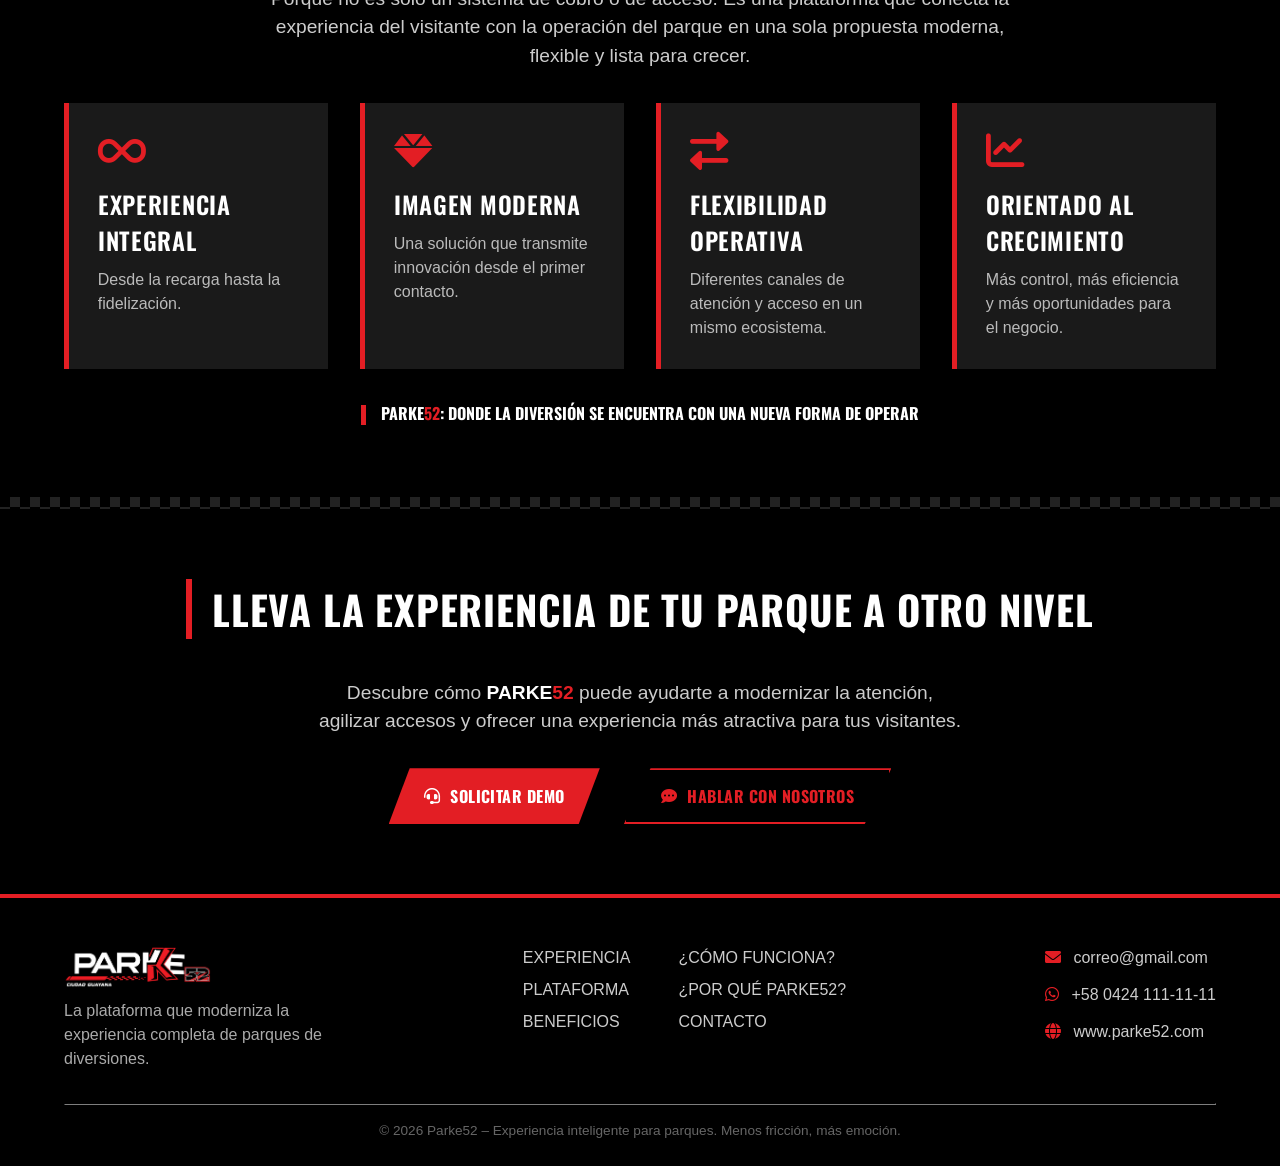
==== commit da3370f6: "Add files via upload" ====
--- a/index.html
+++ b/index.html
@@ -22,6 +22,10 @@
             box-sizing: border-box;
         }
 
+        html {
+            scroll-behavior: smooth; /* fallback, pero usaremos JS para offset */
+        }
+
         body {
             font-family: 'Segoe UI', Roboto, Helvetica, Arial, sans-serif;
             background-color: var(--negro);
@@ -46,6 +50,7 @@
             font-weight: bold;
         }
 
+        /* HEADER: SIEMPRE VISIBLE, ESTÁTICO EN LA PARTE SUPERIOR */
         .header {
             position: sticky;
             top: 0;
@@ -53,10 +58,7 @@
             background: rgba(0,0,0,0.95);
             border-bottom: 3px solid var(--rojo-racing);
             padding: 15px 5%;
-            transition: transform 0.3s ease;
-        }
-        .header-hidden {
-            transform: translateY(-100%);
+            transition: none;
         }
         .nav-container {
             display: flex;
@@ -141,11 +143,20 @@
         .hero-right {
             flex: 0.9;
         }
+        /* ANIMACIÓN EN IMAGEN DEL HÉROE */
         .hero-right img {
             width: 100%;
-            border-radius: 0; /* Bordes cuadrados */
+            border-radius: 0;
             border: 1px solid var(--rojo-racing);
             box-shadow: 0 15px 30px rgba(0,0,0,0.6);
+            transition: transform 0.35s cubic-bezier(0.2, 0.9, 0.4, 1.1), filter 0.3s ease, box-shadow 0.3s ease;
+            will-change: transform;
+        }
+        .hero-right img:hover {
+            transform: scale(1.02) translateY(-6px);
+            filter: brightness(1.08) contrast(1.02);
+            box-shadow: 0 22px 40px rgba(227,30,36,0.25);
+            border-color: var(--rojo-racing);
         }
         .hero h1 {
             font-size: 3rem;
@@ -194,7 +205,11 @@
             padding: 0.7rem 1rem;
             text-align: center;
             width: 100px;
-            transition: 0.2s;
+            transition: transform 0.25s ease, background 0.2s;
+        }
+        .badge-icon:hover {
+            transform: translateY(-4px);
+            background: #222;
         }
         .badge-icon i {
             font-size: 2rem;
@@ -205,10 +220,6 @@
             font-size: 0.7rem;
             font-weight: 600;
             color: #ccc;
-        }
-        .badge-icon:hover {
-            transform: translateY(-4px);
-            background: #222;
         }
 
         /* DIVISOR */
@@ -267,17 +278,20 @@
             text-transform: none;
         }
 
-        /* CARDS */
+        /* CARDS - ANIMACIONES GLOBALES */
         .card-value, .tech-card, .step, .carousel-card {
             background: var(--gris-card);
             border-left: 5px solid var(--rojo-racing);
             padding: 1.8rem;
-            transition: 0.2s ease;
+            transition: all 0.3s cubic-bezier(0.2, 0.9, 0.4, 1.1);
             height: 100%;
+            will-change: transform;
         }
         .card-value:hover, .tech-card:hover, .step:hover, .carousel-card:hover {
             background: #252525;
-            transform: translateY(-5px);
+            transform: translateY(-7px);
+            box-shadow: 0 12px 25px rgba(227,30,36,0.2);
+            border-left-width: 6px;
         }
         .grid-4, .grid-benefits {
             display: grid;
@@ -379,7 +393,7 @@
             gap: 1.5rem;
         }
 
-        /* PASOS (separación texto-ícono) */
+        /* PASOS */
         .steps {
             display: grid;
             grid-template-columns: repeat(5, 1fr);
@@ -454,6 +468,16 @@
             border-left: 3px solid var(--rojo-racing);
             font-size: 0.85rem;
             font-family: 'Oswald', Impact, sans-serif;
+            transition: all 0.25s ease-in-out;
+            cursor: default;
+            will-change: transform;
+        }
+        .badge-type:hover {
+            transform: translateY(-4px) scale(1.02);
+            background: var(--rojo-racing);
+            color: white;
+            border-left-color: white;
+            box-shadow: 0 5px 12px rgba(227,30,36,0.4);
         }
 
         /* FOOTER */
@@ -499,7 +523,7 @@
             margin: 2rem 0 1rem;
         }
 
-        /* ===== RESPONSIVE MÓVIL: CENTRADO Y SEPARACIÓN HEADER ===== */
+        /* ===== RESPONSIVE MÓVIL ===== */
         @media (max-width: 768px) {
             body {
                 overflow-x: hidden;
@@ -508,7 +532,6 @@
                 width: 100%;
                 padding: 0 1rem;
             }
-            /* Header: mayor separación entre logo y enlaces */
             .nav-container {
                 flex-direction: column;
                 align-items: center;
@@ -916,21 +939,26 @@
     </main>
 
     <script>
-        // Header auto-hide
-        let lastScrollTop = 0;
-        const header = document.getElementById('main-header');
-        const scrollThreshold = 50;
-        window.addEventListener('scroll', () => {
-            const currentScroll = window.pageYOffset || document.documentElement.scrollTop;
-            if (currentScroll > lastScrollTop && currentScroll > scrollThreshold) {
-                header.classList.add('header-hidden');
-            } else if (currentScroll < lastScrollTop || currentScroll <= 10) {
-                header.classList.remove('header-hidden');
-            }
-            lastScrollTop = currentScroll <= 0 ? 0 : currentScroll;
+        // Smooth scroll con offset para header fijo
+        document.querySelectorAll('a[href^="#"]').forEach(anchor => {
+            anchor.addEventListener('click', function(e) {
+                const targetId = this.getAttribute('href');
+                // Si es solo "#" o está vacío, no hacer nada
+                if (targetId === '#' || targetId === '') return;
+                const targetElement = document.querySelector(targetId);
+                if (targetElement) {
+                    e.preventDefault();
+                    const headerHeight = document.querySelector('.header').offsetHeight;
+                    const targetPosition = targetElement.getBoundingClientRect().top + window.pageYOffset - headerHeight;
+                    window.scrollTo({
+                        top: targetPosition,
+                        behavior: 'smooth'
+                    });
+                }
+            });
         });
 
-        // Carrusel
+        // Carrusel (sin interferencia)
         const modules = [
             { icon: "fas fa-tablet-alt", title: "KIOSKOS DE AUTOPAGO", text: "Consulta de cuenta, recarga de créditos y pago rápido de forma autónoma." },
             { icon: "fas fa-store", title: "VENTA ASISTIDA EN TAQUILLA", text: "Herramienta ágil para vender, recargar y asociar tarjetas con soporte en sitio." },
@@ -976,4 +1004,4 @@
         startAutoSlide();
     </script>
 </body>
-</html>
+</html>
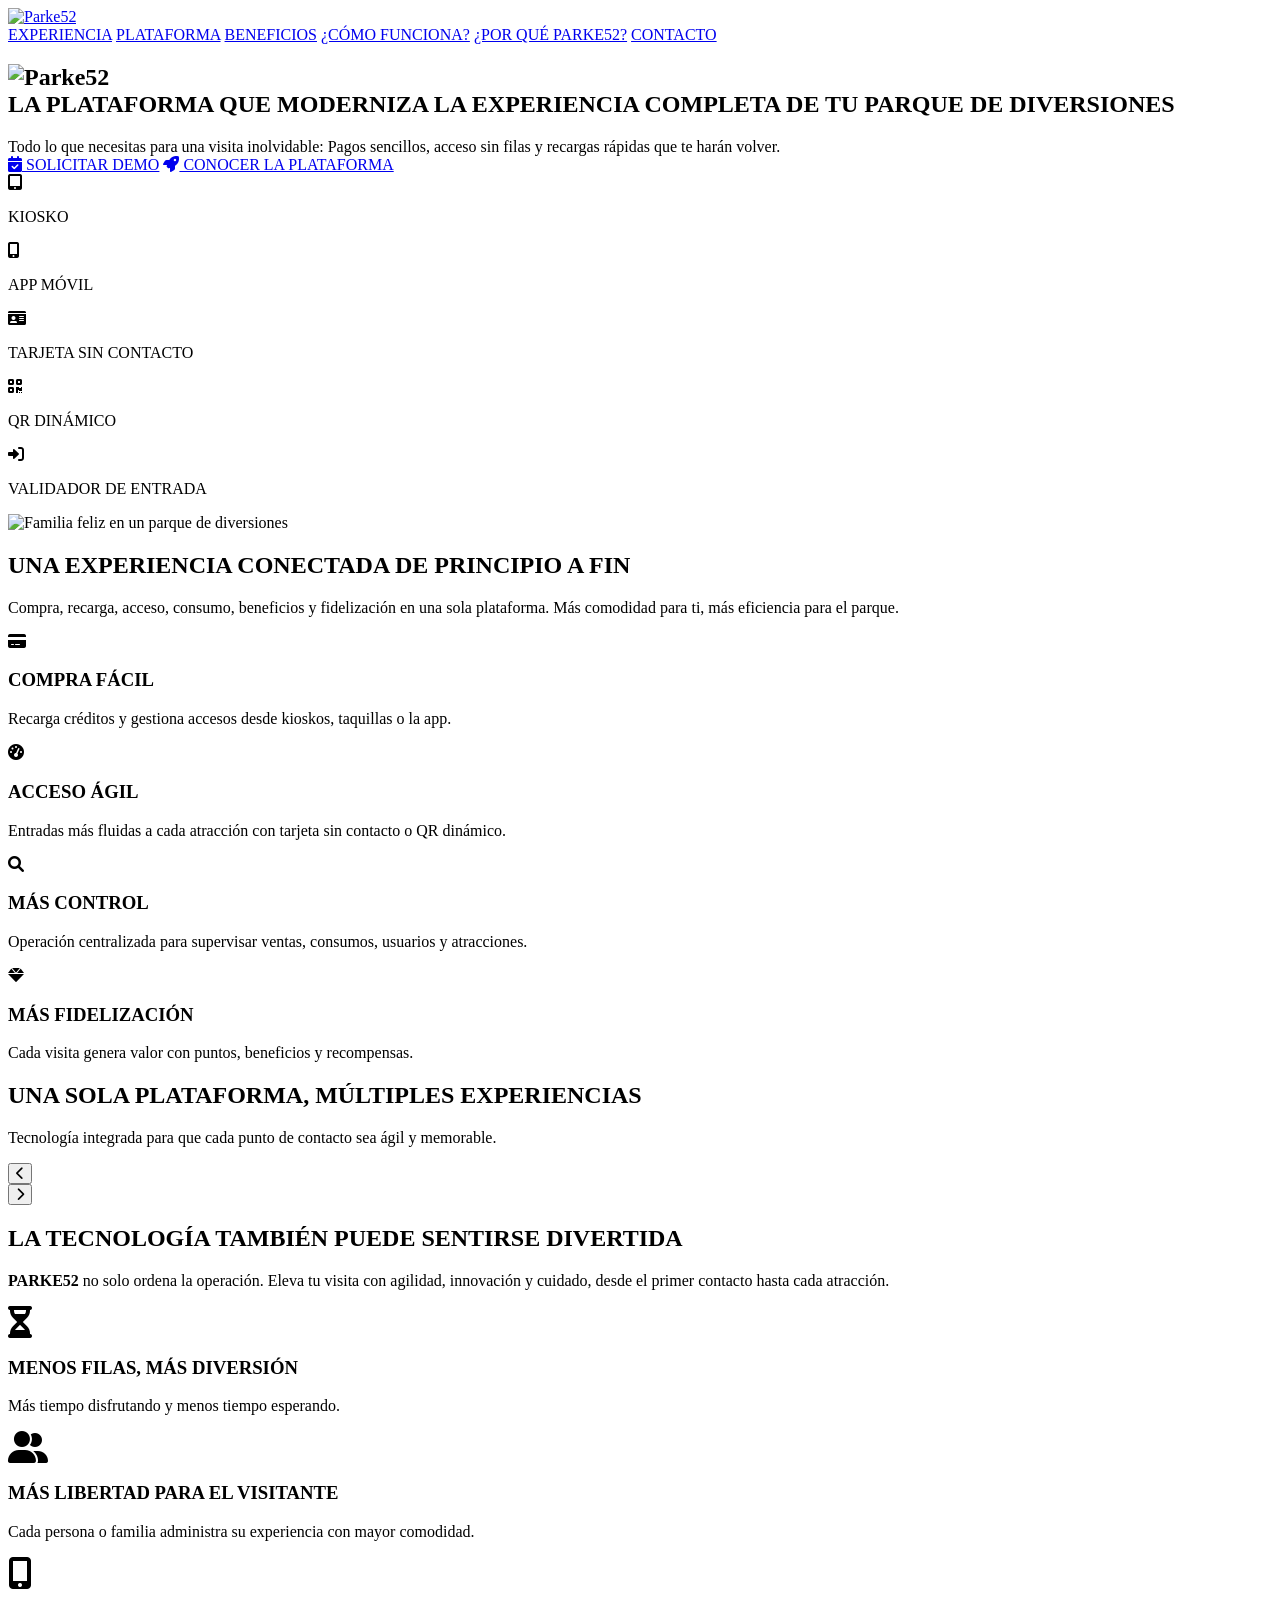
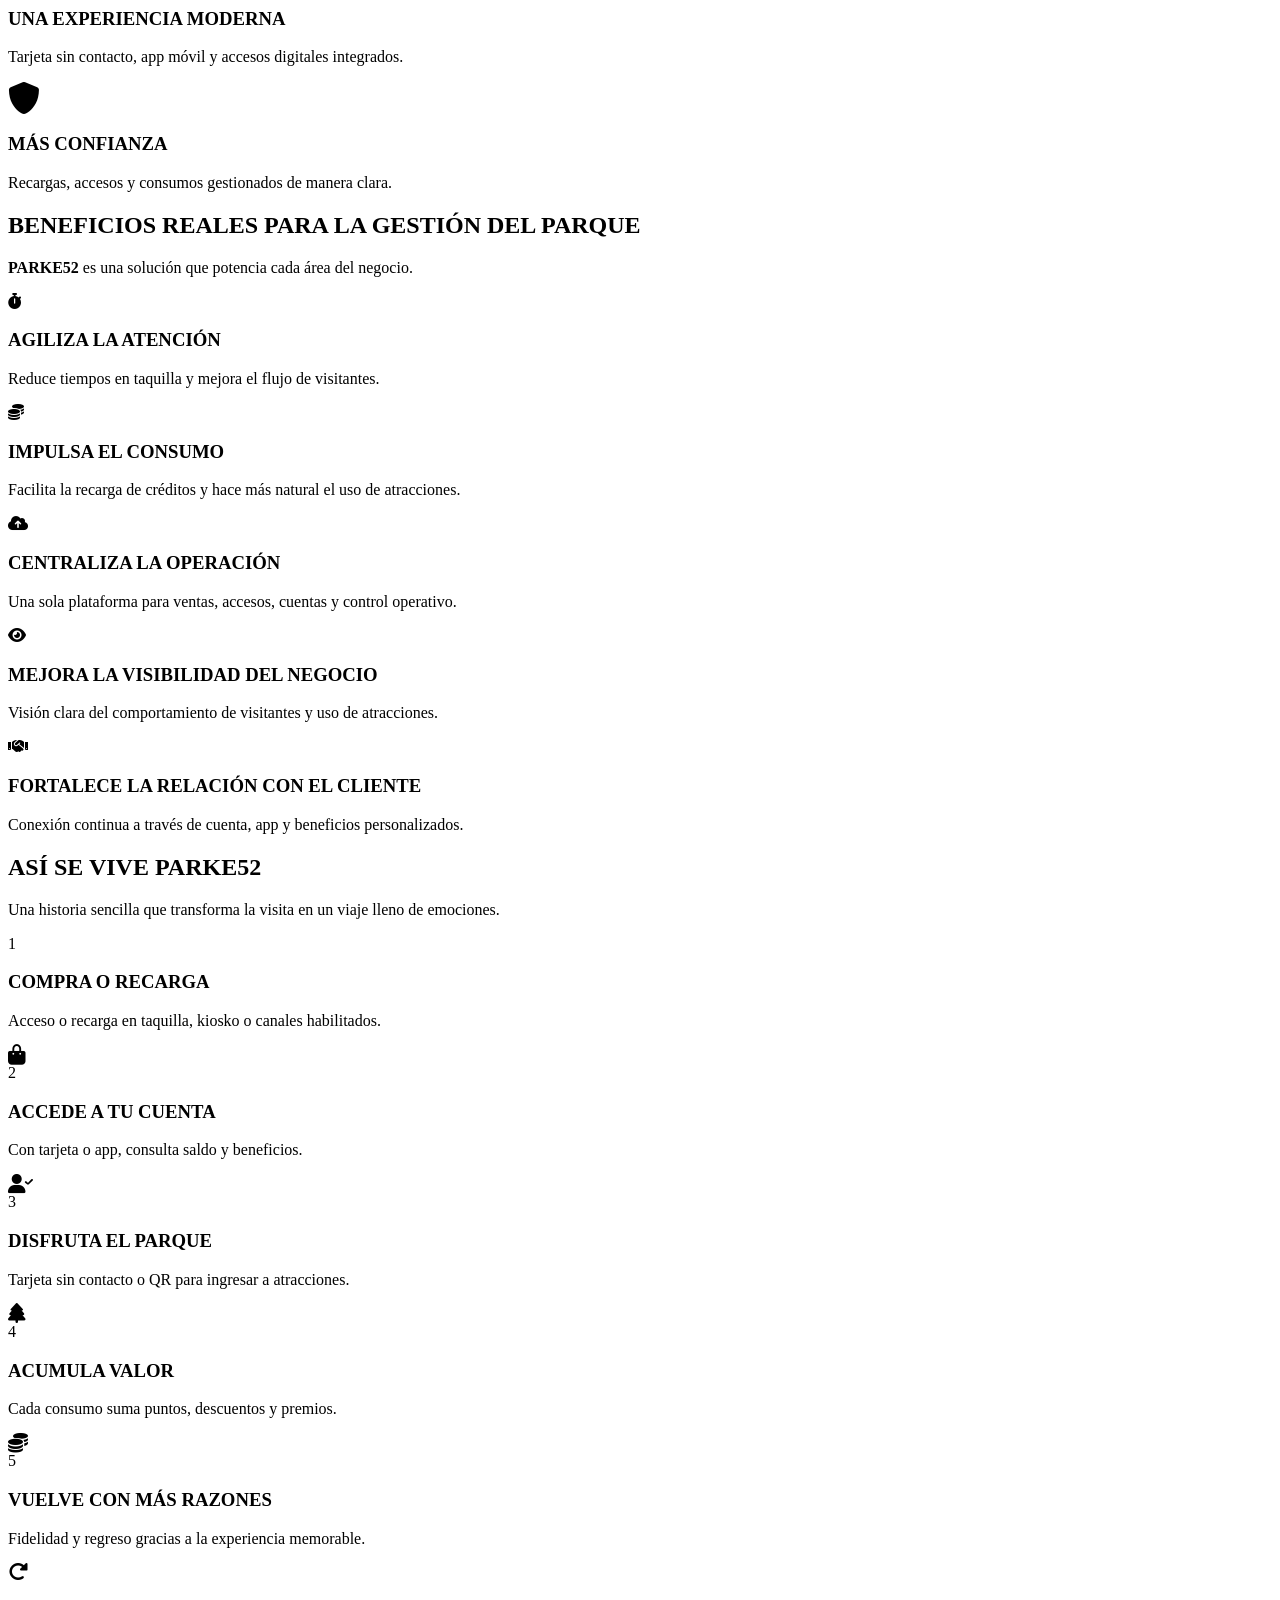
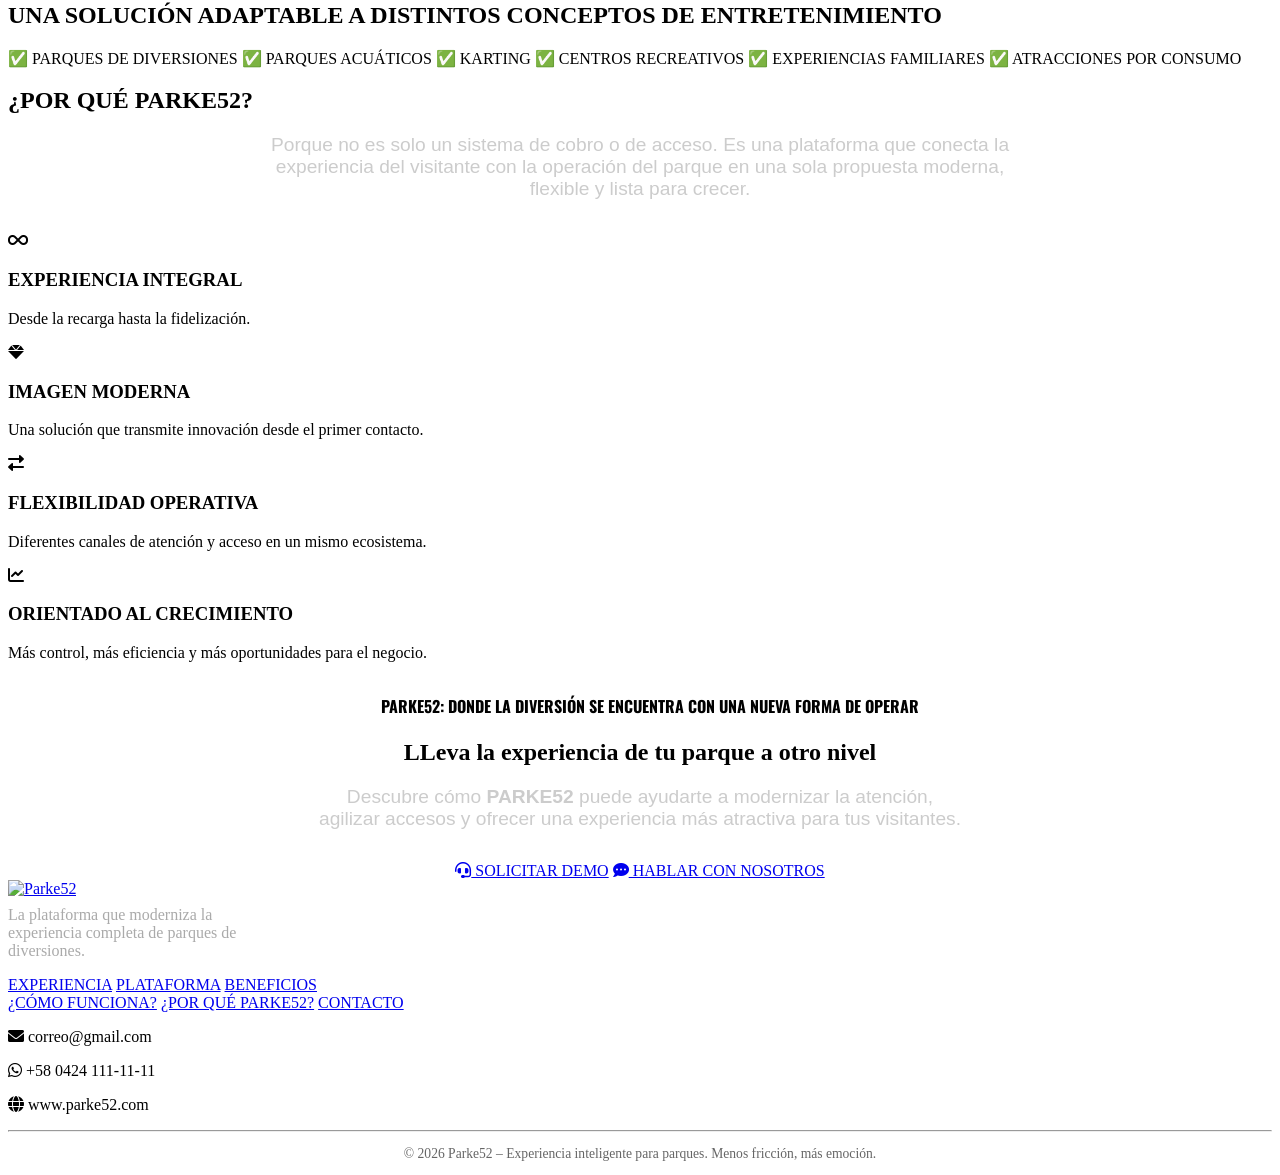
==== commit f3e609b1: "Add files via upload" ====
--- a/index.html
+++ b/index.html
@@ -4,681 +4,18 @@
     <meta charset="UTF-8">
     <meta name="viewport" content="width=device-width, initial-scale=1.0, viewport-fit=cover">
     <title>Parke52 | La experiencia inteligente para parques de diversiones</title>
-    <!-- Fuente cuadrada para títulos -->
     <link href="https://fonts.googleapis.com/css2?family=Oswald:wght@500;600;700&display=swap" rel="stylesheet">
-    <style>
-        :root {
-            --negro: #000000;
-            --rojo-racing: #E31E24;
-            --blanco: #FFFFFF;
-            --gris-card: #1a1a1a;
-            --bg-odd: #000000;
-            --bg-even: #666666;
-        }
-
-        * {
-            margin: 0;
-            padding: 0;
-            box-sizing: border-box;
-        }
-
-        html {
-            scroll-behavior: smooth; /* fallback, pero usaremos JS para offset */
-        }
-
-        body {
-            font-family: 'Segoe UI', Roboto, Helvetica, Arial, sans-serif;
-            background-color: var(--negro);
-            color: var(--blanco);
-            overflow-x: hidden;
-            line-height: 1.5;
-        }
-
-        h1, h2, h3, .section-title, .btn-primary, .btn-secondary, .nav-links a, .badge-icon p, .card-value h3, .tech-card h3, .step h3, .carousel-card h3, .brand-text, .adaptable-title-col h2, .footer-quote {
-            font-family: 'Oswald', 'Impact', 'Haettenschweiler', 'Arial Black', sans-serif;
-            font-weight: 600;
-            text-transform: uppercase;
-            letter-spacing: 0.03em;
-        }
-
-        .parke-white {
-            color: var(--blanco);
-            font-weight: bold;
-        }
-        .number-red {
-            color: var(--rojo-racing);
-            font-weight: bold;
-        }
-
-        /* HEADER: SIEMPRE VISIBLE, ESTÁTICO EN LA PARTE SUPERIOR */
-        .header {
-            position: sticky;
-            top: 0;
-            z-index: 1000;
-            background: rgba(0,0,0,0.95);
-            border-bottom: 3px solid var(--rojo-racing);
-            padding: 15px 5%;
-            transition: none;
-        }
-        .nav-container {
-            display: flex;
-            justify-content: space-between;
-            align-items: center;
-            max-width: 1300px;
-            margin: 0 auto;
-            flex-wrap: wrap;
-        }
-        .logo-link img {
-            height: 45px;
-            width: auto;
-            vertical-align: middle;
-        }
-        .nav-links {
-            display: flex;
-            gap: 2rem;
-            flex-wrap: wrap;
-        }
-        .nav-links a {
-            color: var(--blanco);
-            text-decoration: none;
-            font-weight: 600;
-            font-size: 0.9rem;
-            transition: color 0.2s;
-        }
-        .nav-links a:hover {
-            color: var(--rojo-racing);
-        }
-
-        /* BOTONES */
-        .btn-primary, .btn-secondary {
-            display: inline-flex;
-            align-items: center;
-            gap: 10px;
-            padding: 14px 35px;
-            font-weight: bold;
-            text-decoration: none;
-            transition: 0.3s ease;
-            cursor: pointer;
-            border: none;
-            font-size: 1rem;
-            clip-path: polygon(10% 0%, 100% 0%, 90% 100%, 0% 100%);
-        }
-        .btn-primary {
-            background-color: var(--rojo-racing);
-            color: var(--blanco);
-        }
-        .btn-primary:hover {
-            transform: scale(1.05);
-            background-color: #ff2e35;
-        }
-        .btn-secondary {
-            background: transparent;
-            border: 2px solid var(--rojo-racing);
-            color: var(--rojo-racing);
-            clip-path: polygon(10% 0%, 100% 0%, 90% 100%, 0% 100%);
-        }
-        .btn-secondary:hover {
-            background: rgba(227,30,36,0.2);
-            transform: scale(1.05);
-            color: var(--blanco);
-        }
-
-        /* HERO */
-        .hero {
-            background: radial-gradient(circle at 20% 30%, #0a0a0a, #000000);
-            padding: 100px 5% 80px;
-            position: relative;
-        }
-        .hero-grid {
-            display: flex;
-            flex-wrap: wrap;
-            align-items: center;
-            gap: 3rem;
-            max-width: 1300px;
-            margin: 0 auto;
-        }
-        .hero-left {
-            flex: 1.2;
-        }
-        .hero-right {
-            flex: 0.9;
-        }
-        /* ANIMACIÓN EN IMAGEN DEL HÉROE */
-        .hero-right img {
-            width: 100%;
-            border-radius: 0;
-            border: 1px solid var(--rojo-racing);
-            box-shadow: 0 15px 30px rgba(0,0,0,0.6);
-            transition: transform 0.35s cubic-bezier(0.2, 0.9, 0.4, 1.1), filter 0.3s ease, box-shadow 0.3s ease;
-            will-change: transform;
-        }
-        .hero-right img:hover {
-            transform: scale(1.02) translateY(-6px);
-            filter: brightness(1.08) contrast(1.02);
-            box-shadow: 0 22px 40px rgba(227,30,36,0.25);
-            border-color: var(--rojo-racing);
-        }
-        .hero h1 {
-            font-size: 3rem;
-            font-weight: 700;
-            line-height: 1.2;
-            margin-bottom: 1.2rem;
-        }
-        .hero-title-img {
-            max-width: 260px;
-            height: auto;
-            display: inline-block;
-        }
-        .hero-sub-container {
-            display: flex;
-            gap: 1rem;
-            margin: 1.5rem 0;
-        }
-        .hero-sub-bar {
-            width: 5px;
-            background-color: var(--rojo-racing);
-            border-radius: 0;
-        }
-        .hero-sub-text {
-            font-size: 1.2rem;
-            color: #dddddd;
-            line-height: 1.4;
-            max-width: 650px;
-            font-family: 'Segoe UI', Roboto, sans-serif;
-            text-transform: none;
-        }
-        .btn-group {
-            display: flex;
-            gap: 1.5rem;
-            flex-wrap: wrap;
-            margin-top: 2rem;
-        }
-        .hero-visual {
-            display: flex;
-            flex-wrap: wrap;
-            gap: 1rem;
-            margin-top: 2rem;
-        }
-        .badge-icon {
-            background: var(--gris-card);
-            border-left: 4px solid var(--rojo-racing);
-            padding: 0.7rem 1rem;
-            text-align: center;
-            width: 100px;
-            transition: transform 0.25s ease, background 0.2s;
-        }
-        .badge-icon:hover {
-            transform: translateY(-4px);
-            background: #222;
-        }
-        .badge-icon i {
-            font-size: 2rem;
-            color: var(--rojo-racing);
-            margin-bottom: 0.4rem;
-        }
-        .badge-icon p {
-            font-size: 0.7rem;
-            font-weight: 600;
-            color: #ccc;
-        }
-
-        /* DIVISOR */
-        .checker-divider {
-            height: 12px;
-            background-image: 
-                linear-gradient(45deg, #222 25%, transparent 25%),
-                linear-gradient(-45deg, #222 25%, transparent 25%),
-                linear-gradient(45deg, transparent 75%, #222 75%),
-                linear-gradient(-45deg, transparent 75%, #222 75%);
-            background-size: 20px 20px;
-            background-position: 0 0, 0 10px, 10px -10px, -10px 0px;
-            background-color: #000;
-        }
-
-        /* SECCIONES */
-        main > section {
-            padding: 70px 5%;
-            position: relative;
-            transition: background 0.2s;
-        }
-        main > section:nth-child(odd) {
-            background: var(--bg-odd);
-        }
-        main > section:nth-child(even) {
-            background: var(--bg-even);
-        }
-        .hero {
-            background: radial-gradient(circle at 20% 30%, #0a0a0a, #000000);
-        }
-
-        .container {
-            max-width: 1200px;
-            margin: 0 auto;
-        }
-        .title-wrapper {
-            text-align: center;
-            margin-bottom: 2rem;
-        }
-        .section-title {
-            font-size: 2.5rem;
-            font-weight: 700;
-            letter-spacing: 0.02em;
-            display: inline-block;
-            border-left: 6px solid var(--rojo-racing);
-            padding-left: 20px;
-            margin-bottom: 0.5rem;
-        }
-        .section-sub {
-            text-align: center;
-            max-width: 700px;
-            margin: 0 auto 2rem auto;
-            font-size: 1.1rem;
-            color: #ccc;
-            font-family: 'Segoe UI', Roboto, sans-serif;
-            text-transform: none;
-        }
-
-        /* CARDS - ANIMACIONES GLOBALES */
-        .card-value, .tech-card, .step, .carousel-card {
-            background: var(--gris-card);
-            border-left: 5px solid var(--rojo-racing);
-            padding: 1.8rem;
-            transition: all 0.3s cubic-bezier(0.2, 0.9, 0.4, 1.1);
-            height: 100%;
-            will-change: transform;
-        }
-        .card-value:hover, .tech-card:hover, .step:hover, .carousel-card:hover {
-            background: #252525;
-            transform: translateY(-7px);
-            box-shadow: 0 12px 25px rgba(227,30,36,0.2);
-            border-left-width: 6px;
-        }
-        .grid-4, .grid-benefits {
-            display: grid;
-            grid-template-columns: repeat(auto-fit, minmax(250px, 1fr));
-            gap: 2rem;
-        }
-        .card-value i, .tech-card i {
-            font-size: 2.4rem;
-            color: var(--rojo-racing);
-            margin-bottom: 1rem;
-        }
-        .card-value h3, .tech-card h3 {
-            font-size: 1.5rem;
-            margin-bottom: 0.6rem;
-        }
-        .card-value p, .tech-card p {
-            color: #bbbbbb;
-            font-family: 'Segoe UI', Roboto, sans-serif;
-            text-transform: none;
-        }
-
-        /* CARRUSEL */
-        .carousel-container {
-            display: flex;
-            align-items: center;
-            justify-content: center;
-            gap: 1rem;
-            flex-wrap: wrap;
-        }
-        .carousel-card {
-            max-width: 700px;
-            min-width: 320px;
-            text-align: center;
-            background: var(--gris-card);
-            border-left: 5px solid var(--rojo-racing);
-            padding: 2rem;
-            border-radius: 0;
-        }
-        .carousel-card i {
-            font-size: 3rem;
-            color: var(--rojo-racing);
-            margin-bottom: 1rem;
-        }
-        .carousel-card h3 {
-            font-size: 1.6rem;
-            margin-bottom: 1rem;
-        }
-        .carousel-card p {
-            font-family: 'Segoe UI', Roboto, sans-serif;
-            text-transform: none;
-            color: #ccc;
-            margin-top: 0.5rem;
-        }
-        .carousel-btn {
-            background: var(--rojo-racing);
-            border: none;
-            width: 50px;
-            height: 50px;
-            color: white;
-            font-size: 1.5rem;
-            cursor: pointer;
-            clip-path: polygon(15% 0%, 100% 0%, 85% 100%, 0% 100%);
-            transition: 0.2s;
-        }
-        .carousel-btn:hover {
-            background: #ff2e35;
-            transform: scale(1.05);
-        }
-        .carousel-dots {
-            display: flex;
-            justify-content: center;
-            gap: 0.8rem;
-            margin-top: 2rem;
-        }
-        .dot {
-            width: 12px;
-            height: 12px;
-            background: #4a4a4a;
-            border-radius: 0;
-            clip-path: polygon(20% 0%, 100% 0%, 80% 100%, 0% 100%);
-            cursor: pointer;
-        }
-        .dot.active {
-            background: var(--rojo-racing);
-            width: 28px;
-        }
-
-        .tech-grid {
-            display: flex;
-            flex-wrap: wrap;
-            gap: 2rem;
-            justify-content: center;
-        }
-        .tech-col {
-            flex: 1;
-            min-width: 240px;
-            display: flex;
-            flex-direction: column;
-            gap: 1.5rem;
-        }
-
-        /* PASOS */
-        .steps {
-            display: grid;
-            grid-template-columns: repeat(5, 1fr);
-            gap: 1.2rem;
-            margin: 2rem 0;
-        }
-        .step {
-            text-align: center;
-            padding: 1.5rem 1rem;
-            display: flex;
-            flex-direction: column;
-            justify-content: space-between;
-            border-left: 5px solid var(--rojo-racing);
-        }
-        .step-num {
-            font-size: 2.2rem;
-            font-weight: 800;
-            color: var(--rojo-racing);
-            font-family: 'Oswald', Impact, sans-serif;
-        }
-        .step h3 {
-            font-size: 1.2rem;
-            margin: 0.5rem 0;
-        }
-        .step p {
-            font-size: 0.85rem;
-            color: #bbb;
-            font-family: 'Segoe UI', Roboto, sans-serif;
-            text-transform: none;
-            margin-bottom: 0.75rem;
-        }
-        .step i {
-            font-size: 1.8rem;
-            color: var(--rojo-racing);
-            margin-top: 0.5rem;
-        }
-
-        /* ADAPTABLE DOS COLUMNAS */
-        .adaptable-two-columns {
-            display: flex;
-            flex-wrap: wrap;
-            align-items: center;
-            justify-content: space-between;
-            gap: 2rem;
-        }
-        .adaptable-title-col {
-            flex: 1;
-            text-align: left;
-        }
-        .adaptable-title-col h2 {
-            font-size: 1.8rem;
-            border-left: 6px solid var(--rojo-racing);
-            padding-left: 20px;
-            margin: 0;
-        }
-        .adaptable-badges-col {
-            flex: 1.5;
-            display: flex;
-            justify-content: flex-end;
-        }
-        .badge-list {
-            display: flex;
-            flex-wrap: wrap;
-            gap: 1rem;
-            justify-content: flex-end;
-        }
-        .badge-type {
-            background: var(--gris-card);
-            padding: 0.6rem 1.4rem;
-            font-weight: bold;
-            color: #ddd;
-            border-left: 3px solid var(--rojo-racing);
-            font-size: 0.85rem;
-            font-family: 'Oswald', Impact, sans-serif;
-            transition: all 0.25s ease-in-out;
-            cursor: default;
-            will-change: transform;
-        }
-        .badge-type:hover {
-            transform: translateY(-4px) scale(1.02);
-            background: var(--rojo-racing);
-            color: white;
-            border-left-color: white;
-            box-shadow: 0 5px 12px rgba(227,30,36,0.4);
-        }
-
-        /* FOOTER */
-        .footer {
-            background: #000000;
-            border-top: 4px solid var(--rojo-racing);
-            padding: 3rem 5% 1.5rem;
-        }
-        .footer-grid {
-            display: flex;
-            flex-wrap: wrap;
-            justify-content: space-between;
-            gap: 2rem;
-            max-width: 1200px;
-            margin: 0 auto;
-        }
-        .footer-links-columns {
-            display: flex;
-            gap: 3rem;
-        }
-        .footer-links-col a {
-            color: #ccc;
-            text-decoration: none;
-            display: block;
-            margin-bottom: 0.5rem;
-            font-weight: 500;
-            font-family: 'Segoe UI', Roboto, sans-serif;
-        }
-        .footer-links-col a:hover {
-            color: var(--rojo-racing);
-        }
-        .footer-contact p {
-            margin-bottom: 0.8rem;
-            color: #ccc;
-            font-family: 'Segoe UI', Roboto, sans-serif;
-        }
-        .footer-contact i {
-            color: var(--rojo-racing);
-            margin-right: 8px;
-        }
-        hr {
-            border-color: #2a2a2a;
-            margin: 2rem 0 1rem;
-        }
-
-        /* ===== RESPONSIVE MÓVIL ===== */
-        @media (max-width: 768px) {
-            body {
-                overflow-x: hidden;
-            }
-            .container {
-                width: 100%;
-                padding: 0 1rem;
-            }
-            .nav-container {
-                flex-direction: column;
-                align-items: center;
-                gap: 1.2rem;
-            }
-            .logo-link {
-                margin-bottom: 0.3rem;
-            }
-            .nav-links {
-                justify-content: center;
-                gap: 1.2rem;
-                width: 100%;
-                flex-wrap: wrap;
-            }
-            .hero-grid {
-                flex-direction: column;
-                text-align: center;
-            }
-            .hero-left {
-                width: 100%;
-                text-align: center;
-            }
-            .hero-right {
-                width: 100%;
-                display: flex;
-                justify-content: center;
-            }
-            .hero-right img {
-                max-width: 90%;
-                margin: 0 auto;
-            }
-            .hero-visual {
-                justify-content: center;
-            }
-            .hero-sub-container {
-                justify-content: center;
-            }
-            .hero-sub-text {
-                text-align: left;
-                margin: 0 auto;
-            }
-            .btn-group {
-                justify-content: center;
-            }
-            .grid-4, .grid-benefits, .tech-grid {
-                grid-template-columns: 1fr;
-                justify-items: center;
-            }
-            .card-value, .tech-card, .step {
-                width: 100%;
-                max-width: 350px;
-                margin: 0 auto;
-            }
-            .carousel-container {
-                flex-direction: column;
-                align-items: center;
-            }
-            .carousel-card {
-                min-width: 280px;
-                width: 100%;
-                margin: 0 auto;
-            }
-            .carousel-btn {
-                margin: 0.5rem;
-            }
-            .steps {
-                grid-template-columns: repeat(2, 1fr);
-                gap: 1rem;
-                justify-items: center;
-            }
-            .step {
-                width: 100%;
-                max-width: 280px;
-            }
-            .adaptable-two-columns {
-                flex-direction: column;
-                text-align: center;
-            }
-            .adaptable-title-col {
-                text-align: center;
-            }
-            .adaptable-title-col h2 {
-                border-left: none;
-                border-top: 4px solid var(--rojo-racing);
-                padding-left: 0;
-                padding-top: 15px;
-            }
-            .adaptable-badges-col {
-                justify-content: center;
-                width: 100%;
-            }
-            .badge-list {
-                justify-content: center;
-            }
-            .footer-grid {
-                flex-direction: column;
-                align-items: center;
-                text-align: center;
-            }
-            .footer-links-columns {
-                justify-content: center;
-                flex-wrap: wrap;
-                gap: 1.5rem;
-            }
-            .section-title {
-                font-size: 1.8rem;
-                border-left: 4px solid var(--rojo-racing);
-                padding-left: 12px;
-            }
-            .hero h1 {
-                font-size: 1.8rem;
-            }
-            .hero-title-img {
-                max-width: 180px;
-            }
-            .badge-icon {
-                width: 90px;
-            }
-            .btn-primary, .btn-secondary {
-                padding: 10px 20px;
-                font-size: 0.9rem;
-            }
-            .card-value, .tech-card {
-                margin-left: auto;
-                margin-right: auto;
-            }
-            .tech-col {
-                align-items: center;
-            }
-        }
-
-        @media (max-width: 500px) {
-            .steps {
-                grid-template-columns: 1fr;
-            }
-            .step {
-                max-width: 300px;
-            }
-        }
-    </style>
+
+
     <link rel="stylesheet" href="https://cdnjs.cloudflare.com/ajax/libs/font-awesome/6.0.0-beta3/css/all.min.css">
+    <link rel="stylesheet" href="css/style.css">
+
 </head>
 <body>
     <header class="header" id="main-header">
         <div class="nav-container">
             <a href="#hero-top" class="logo-link">
-                <img src="logo.png" alt="Parke52">
+                <img src="assets/img/logo.png" alt="Parke52">
             </a>
             <div class="nav-links">
                 <a href="#experiencia-conectada">EXPERIENCIA</a>
@@ -698,7 +35,7 @@
                 <div class="hero-left">
                     <div class="hero-text">
                         <h1>
-                            <img src="logo2.png" alt="Parke52" class="hero-title-img"><br>
+                            <img src="assets/img/logo2.png" alt="Parke52" class="hero-title-img"><br>
                             LA PLATAFORMA QUE MODERNIZA LA EXPERIENCIA COMPLETA DE TU PARQUE DE DIVERSIONES
                         </h1>
                         <div class="hero-sub-container">
@@ -721,7 +58,7 @@
                     </div>
                 </div>
                 <div class="hero-right">
-                    <img src="parque.png" alt="Familia feliz en un parque de diversiones" loading="lazy">
+                    <img src="assets/img/parque.png" alt="Familia feliz en un parque de diversiones" loading="lazy">
                 </div>
             </div>
         </section>
@@ -911,7 +248,7 @@
             <div class="footer-grid">
                 <div>
                     <a href="#hero-top" class="logo-link">
-                        <img src="logo.png" alt="Parke52" style="height: 45px;">
+                        <img src="assets/img/logo.png" alt="Parke52" style="height: 45px;">
                     </a>
                     <p style="max-width: 260px; margin-top: 0.5rem; color:#aaa;">La plataforma que moderniza la experiencia completa de parques de diversiones.</p>
                 </div>
@@ -938,70 +275,7 @@
         </footer>
     </main>
 
-    <script>
-        // Smooth scroll con offset para header fijo
-        document.querySelectorAll('a[href^="#"]').forEach(anchor => {
-            anchor.addEventListener('click', function(e) {
-                const targetId = this.getAttribute('href');
-                // Si es solo "#" o está vacío, no hacer nada
-                if (targetId === '#' || targetId === '') return;
-                const targetElement = document.querySelector(targetId);
-                if (targetElement) {
-                    e.preventDefault();
-                    const headerHeight = document.querySelector('.header').offsetHeight;
-                    const targetPosition = targetElement.getBoundingClientRect().top + window.pageYOffset - headerHeight;
-                    window.scrollTo({
-                        top: targetPosition,
-                        behavior: 'smooth'
-                    });
-                }
-            });
-        });
-
-        // Carrusel (sin interferencia)
-        const modules = [
-            { icon: "fas fa-tablet-alt", title: "KIOSKOS DE AUTOPAGO", text: "Consulta de cuenta, recarga de créditos y pago rápido de forma autónoma." },
-            { icon: "fas fa-store", title: "VENTA ASISTIDA EN TAQUILLA", text: "Herramienta ágil para vender, recargar y asociar tarjetas con soporte en sitio." },
-            { icon: "fas fa-qrcode", title: "ACCESO INTELIGENTE A ATRACCIONES", text: "Validación rápida, segura y ordenada, reduciendo tiempos de espera." },
-            { icon: "fas fa-mobile-alt", title: "APP MÓVIL PARA VISITANTES", text: "Saldo, beneficios y generación de accesos directamente desde el teléfono." },
-            { icon: "fas fa-id-card", title: "TARJETA SIN CONTACTO Y QR", text: "Libertad de movimiento dentro del parque con tarjeta o QR dinámico desde la app." },
-            { icon: "fas fa-star-of-life", title: "PROGRAMA DE PUNTOS Y BENEFICIOS", text: "Cada visita suma recompensas, descuentos y experiencias especiales." }
-        ];
-        let currentIndex = 0;
-        let autoSlideInterval = null;
-        const AUTO_SLIDE_DELAY = 6000;
-        const carouselCard = document.getElementById('carousel-card');
-        const prevBtn = document.getElementById('prevBtn');
-        const nextBtn = document.getElementById('nextBtn');
-        const dotsContainer = document.getElementById('carousel-dots');
-
-        function renderCard() {
-            const module = modules[currentIndex];
-            carouselCard.innerHTML = `<i class="${module.icon}"></i><h3>${module.title}</h3><p>${module.text}</p>`;
-            const dots = document.querySelectorAll('.dot');
-            dots.forEach((dot, idx) => { if (idx === currentIndex) dot.classList.add('active'); else dot.classList.remove('active'); });
-        }
-        function createDots() {
-            dotsContainer.innerHTML = '';
-            modules.forEach((_, idx) => {
-                const dot = document.createElement('div');
-                dot.classList.add('dot');
-                if (idx === currentIndex) dot.classList.add('active');
-                dot.addEventListener('click', () => { currentIndex = idx; renderCard(); resetAutoSlide(); });
-                dotsContainer.appendChild(dot);
-            });
-        }
-        function nextModule() { currentIndex = (currentIndex + 1) % modules.length; renderCard(); resetAutoSlide(); }
-        function prevModule() { currentIndex = (currentIndex - 1 + modules.length) % modules.length; renderCard(); resetAutoSlide(); }
-        function startAutoSlide() { if (autoSlideInterval) clearInterval(autoSlideInterval); autoSlideInterval = setInterval(() => { nextModule(); }, AUTO_SLIDE_DELAY); }
-        function resetAutoSlide() { if (autoSlideInterval) { clearInterval(autoSlideInterval); startAutoSlide(); } }
-        if(prevBtn && nextBtn) {
-            prevBtn.addEventListener('click', prevModule);
-            nextBtn.addEventListener('click', nextModule);
-        }
-        createDots();
-        renderCard();
-        startAutoSlide();
-    </script>
+<script src="js/main.js"></script>
+
 </body>
 </html>
